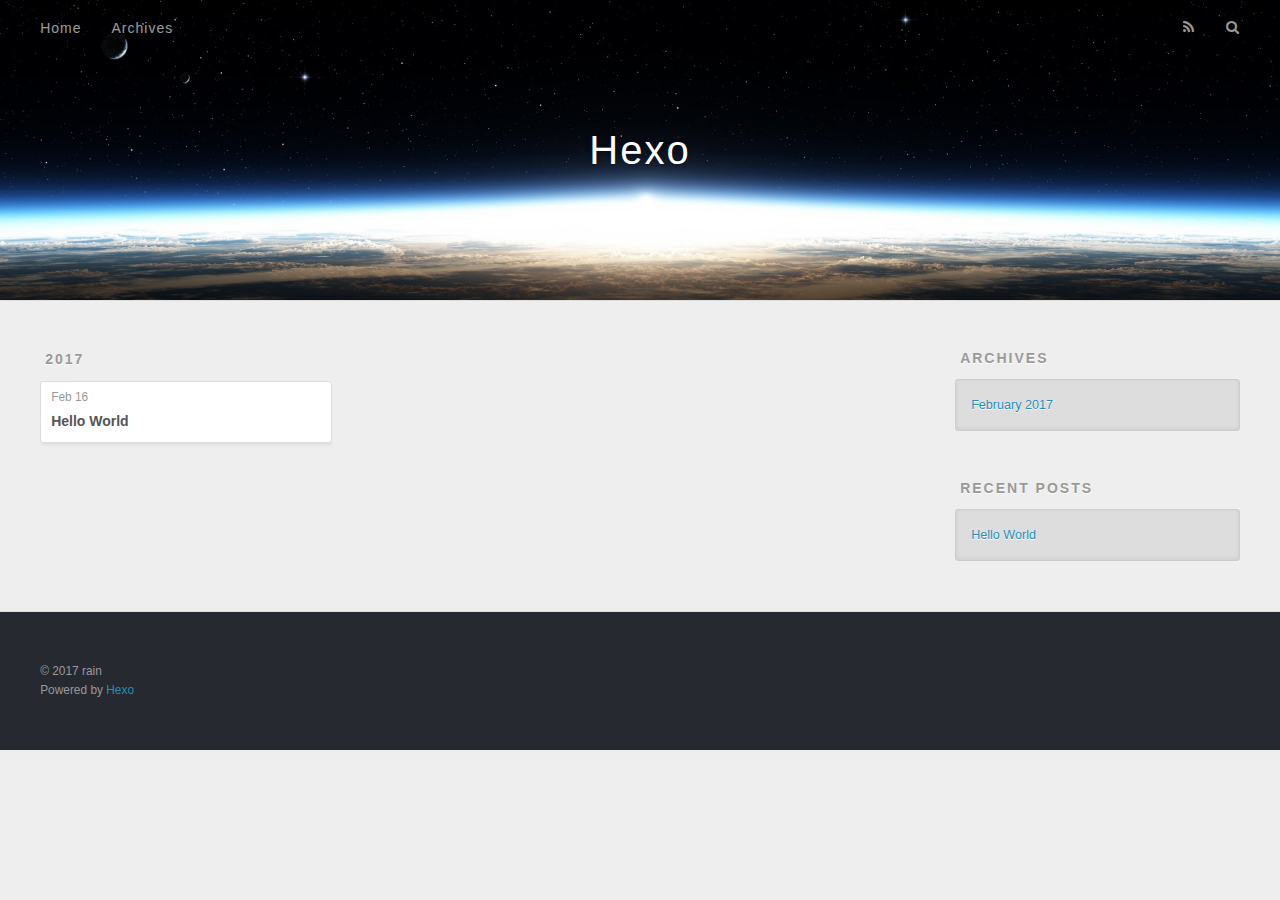
==== archives/index.html @ 83ae33bd "Site updated: 2017-02-17 10:21:48" ====
<!DOCTYPE html>
<html>
<head>
  <meta charset="utf-8">
  
  <title>Archives | Hexo</title>
  <meta name="viewport" content="width=device-width, initial-scale=1, maximum-scale=1">
  <meta property="og:type" content="website">
<meta property="og:title" content="Hexo">
<meta property="og:url" content="http://yoursite.com/archives/index.html">
<meta property="og:site_name" content="Hexo">
<meta name="twitter:card" content="summary">
<meta name="twitter:title" content="Hexo">
  
    <link rel="alternate" href="/atom.xml" title="Hexo" type="application/atom+xml">
  
  
    <link rel="icon" href="/favicon.png">
  
  
    <link href="//fonts.googleapis.com/css?family=Source+Code+Pro" rel="stylesheet" type="text/css">
  
  <link rel="stylesheet" href="/css/style.css">
  

</head>

<body>
  <div id="container">
    <div id="wrap">
      <header id="header">
  <div id="banner"></div>
  <div id="header-outer" class="outer">
    <div id="header-title" class="inner">
      <h1 id="logo-wrap">
        <a href="/" id="logo">Hexo</a>
      </h1>
      
    </div>
    <div id="header-inner" class="inner">
      <nav id="main-nav">
        <a id="main-nav-toggle" class="nav-icon"></a>
        
          <a class="main-nav-link" href="/">Home</a>
        
          <a class="main-nav-link" href="/archives">Archives</a>
        
      </nav>
      <nav id="sub-nav">
        
          <a id="nav-rss-link" class="nav-icon" href="/atom.xml" title="RSS Feed"></a>
        
        <a id="nav-search-btn" class="nav-icon" title="Search"></a>
      </nav>
      <div id="search-form-wrap">
        <form action="//google.com/search" method="get" accept-charset="UTF-8" class="search-form"><input type="search" name="q" results="0" class="search-form-input" placeholder="Search"><button type="submit" class="search-form-submit">&#xF002;</button><input type="hidden" name="sitesearch" value="http://yoursite.com"></form>
      </div>
    </div>
  </div>
</header>
      <div class="outer">
        <section id="main">
  
  
    
    
      
      
      <section class="archives-wrap">
        <div class="archive-year-wrap">
          <a href="/archives/2017" class="archive-year">2017</a>
        </div>
        <div class="archives">
    
    <article class="archive-article archive-type-post">
  <div class="archive-article-inner">
    <header class="archive-article-header">
      <a href="/2017/02/16/hello-world/" class="archive-article-date">
  <time datetime="2017-02-16T04:15:32.570Z" itemprop="datePublished">Feb 16</time>
</a>
      
  
    <h1 itemprop="name">
      <a class="archive-article-title" href="/2017/02/16/hello-world/">Hello World</a>
    </h1>
  

    </header>
  </div>
</article>
  
  
    </div></section>
  

</section>
        
          <aside id="sidebar">
  
    

  
    

  
    
  
    
  <div class="widget-wrap">
    <h3 class="widget-title">Archives</h3>
    <div class="widget">
      <ul class="archive-list"><li class="archive-list-item"><a class="archive-list-link" href="/archives/2017/02/">February 2017</a></li></ul>
    </div>
  </div>


  
    
  <div class="widget-wrap">
    <h3 class="widget-title">Recent Posts</h3>
    <div class="widget">
      <ul>
        
          <li>
            <a href="/2017/02/16/hello-world/">Hello World</a>
          </li>
        
      </ul>
    </div>
  </div>

  
</aside>
        
      </div>
      <footer id="footer">
  
  <div class="outer">
    <div id="footer-info" class="inner">
      &copy; 2017 rain<br>
      Powered by <a href="http://hexo.io/" target="_blank">Hexo</a>
    </div>
  </div>
</footer>
    </div>
    <nav id="mobile-nav">
  
    <a href="/" class="mobile-nav-link">Home</a>
  
    <a href="/archives" class="mobile-nav-link">Archives</a>
  
</nav>
    

<script src="//ajax.googleapis.com/ajax/libs/jquery/2.0.3/jquery.min.js"></script>


  <link rel="stylesheet" href="/fancybox/jquery.fancybox.css">
  <script src="/fancybox/jquery.fancybox.pack.js"></script>


<script src="/js/script.js"></script>

  </div>
</body>
</html>
---- css/style.css ----
body {
  width: 100%;
}
body:before,
body:after {
  content: "";
  display: table;
}
body:after {
  clear: both;
}
html,
body,
div,
span,
applet,
object,
iframe,
h1,
h2,
h3,
h4,
h5,
h6,
p,
blockquote,
pre,
a,
abbr,
acronym,
address,
big,
cite,
code,
del,
dfn,
em,
img,
ins,
kbd,
q,
s,
samp,
small,
strike,
strong,
sub,
sup,
tt,
var,
dl,
dt,
dd,
ol,
ul,
li,
fieldset,
form,
label,
legend,
table,
caption,
tbody,
tfoot,
thead,
tr,
th,
td {
  margin: 0;
  padding: 0;
  border: 0;
  outline: 0;
  font-weight: inherit;
  font-style: inherit;
  font-family: inherit;
  font-size: 100%;
  vertical-align: baseline;
}
body {
  line-height: 1;
  color: #000;
  background: #fff;
}
ol,
ul {
  list-style: none;
}
table {
  border-collapse: separate;
  border-spacing: 0;
  vertical-align: middle;
}
caption,
th,
td {
  text-align: left;
  font-weight: normal;
  vertical-align: middle;
}
a img {
  border: none;
}
input,
button {
  margin: 0;
  padding: 0;
}
input::-moz-focus-inner,
button::-moz-focus-inner {
  border: 0;
  padding: 0;
}
@font-face {
  font-family: FontAwesome;
  font-style: normal;
  font-weight: normal;
  src: url("fonts/fontawesome-webfont.eot?v=#4.0.3");
  src: url("fonts/fontawesome-webfont.eot?#iefix&v=#4.0.3") format("embedded-opentype"), url("fonts/fontawesome-webfont.woff?v=#4.0.3") format("woff"), url("fonts/fontawesome-webfont.ttf?v=#4.0.3") format("truetype"), url("fonts/fontawesome-webfont.svg#fontawesomeregular?v=#4.0.3") format("svg");
}
html,
body,
#container {
  height: 100%;
}
body {
  background: #eee;
  font: 14px "Helvetica Neue", Helvetica, Arial, sans-serif;
  -webkit-text-size-adjust: 100%;
}
.outer {
  max-width: 1220px;
  margin: 0 auto;
  padding: 0 20px;
}
.outer:before,
.outer:after {
  content: "";
  display: table;
}
.outer:after {
  clear: both;
}
.inner {
  display: inline;
  float: left;
  width: 98.33333333333333%;
  margin: 0 0.833333333333333%;
}
.left,
.alignleft {
  float: left;
}
.right,
.alignright {
  float: right;
}
.clear {
  clear: both;
}
#container {
  position: relative;
}
.mobile-nav-on {
  overflow: hidden;
}
#wrap {
  height: 100%;
  width: 100%;
  position: absolute;
  top: 0;
  left: 0;
  -webkit-transition: 0.2s ease-out;
  -moz-transition: 0.2s ease-out;
  -ms-transition: 0.2s ease-out;
  transition: 0.2s ease-out;
  z-index: 1;
  background: #eee;
}
.mobile-nav-on #wrap {
  left: 280px;
}
@media screen and (min-width: 768px) {
  #main {
    display: inline;
    float: left;
    width: 73.33333333333333%;
    margin: 0 0.833333333333333%;
  }
}
.article-date,
.article-category-link,
.archive-year,
.widget-title {
  text-decoration: none;
  text-transform: uppercase;
  letter-spacing: 2px;
  color: #999;
  margin-bottom: 1em;
  margin-left: 5px;
  line-height: 1em;
  text-shadow: 0 1px #fff;
  font-weight: bold;
}
.article-inner,
.archive-article-inner {
  background: #fff;
  -webkit-box-shadow: 1px 2px 3px #ddd;
  box-shadow: 1px 2px 3px #ddd;
  border: 1px solid #ddd;
  border-radius: 3px;
}
.article-entry h1,
.widget h1 {
  font-size: 2em;
}
.article-entry h2,
.widget h2 {
  font-size: 1.5em;
}
.article-entry h3,
.widget h3 {
  font-size: 1.3em;
}
.article-entry h4,
.widget h4 {
  font-size: 1.2em;
}
.article-entry h5,
.widget h5 {
  font-size: 1em;
}
.article-entry h6,
.widget h6 {
  font-size: 1em;
  color: #999;
}
.article-entry hr,
.widget hr {
  border: 1px dashed #ddd;
}
.article-entry strong,
.widget strong {
  font-weight: bold;
}
.article-entry em,
.widget em,
.article-entry cite,
.widget cite {
  font-style: italic;
}
.article-entry sup,
.widget sup,
.article-entry sub,
.widget sub {
  font-size: 0.75em;
  line-height: 0;
  position: relative;
  vertical-align: baseline;
}
.article-entry sup,
.widget sup {
  top: -0.5em;
}
.article-entry sub,
.widget sub {
  bottom: -0.2em;
}
.article-entry small,
.widget small {
  font-size: 0.85em;
}
.article-entry acronym,
.widget acronym,
.article-entry abbr,
.widget abbr {
  border-bottom: 1px dotted;
}
.article-entry ul,
.widget ul,
.article-entry ol,
.widget ol,
.article-entry dl,
.widget dl {
  margin: 0 20px;
  line-height: 1.6em;
}
.article-entry ul ul,
.widget ul ul,
.article-entry ol ul,
.widget ol ul,
.article-entry ul ol,
.widget ul ol,
.article-entry ol ol,
.widget ol ol {
  margin-top: 0;
  margin-bottom: 0;
}
.article-entry ul,
.widget ul {
  list-style: disc;
}
.article-entry ol,
.widget ol {
  list-style: decimal;
}
.article-entry dt,
.widget dt {
  font-weight: bold;
}
#header {
  height: 300px;
  position: relative;
  border-bottom: 1px solid #ddd;
}
#header:before,
#header:after {
  content: "";
  position: absolute;
  left: 0;
  right: 0;
  height: 40px;
}
#header:before {
  top: 0;
  background: -webkit-linear-gradient(rgba(0,0,0,0.2), transparent);
  background: -moz-linear-gradient(rgba(0,0,0,0.2), transparent);
  background: -ms-linear-gradient(rgba(0,0,0,0.2), transparent);
  background: linear-gradient(rgba(0,0,0,0.2), transparent);
}
#header:after {
  bottom: 0;
  background: -webkit-linear-gradient(transparent, rgba(0,0,0,0.2));
  background: -moz-linear-gradient(transparent, rgba(0,0,0,0.2));
  background: -ms-linear-gradient(transparent, rgba(0,0,0,0.2));
  background: linear-gradient(transparent, rgba(0,0,0,0.2));
}
#header-outer {
  height: 100%;
  position: relative;
}
#header-inner {
  position: relative;
  overflow: hidden;
}
#banner {
  position: absolute;
  top: 0;
  left: 0;
  width: 100%;
  height: 100%;
  background: url("images/banner.jpg") center #000;
  -webkit-background-size: cover;
  -moz-background-size: cover;
  background-size: cover;
  z-index: -1;
}
#header-title {
  text-align: center;
  height: 40px;
  position: absolute;
  top: 50%;
  left: 0;
  margin-top: -20px;
}
#logo,
#subtitle {
  text-decoration: none;
  color: #fff;
  font-weight: 300;
  text-shadow: 0 1px 4px rgba(0,0,0,0.3);
}
#logo {
  font-size: 40px;
  line-height: 40px;
  letter-spacing: 2px;
}
#subtitle {
  font-size: 16px;
  line-height: 16px;
  letter-spacing: 1px;
}
#subtitle-wrap {
  margin-top: 16px;
}
#main-nav {
  float: left;
  margin-left: -15px;
}
.nav-icon,
.main-nav-link {
  float: left;
  color: #fff;
  opacity: 0.6;
  text-decoration: none;
  text-shadow: 0 1px rgba(0,0,0,0.2);
  -webkit-transition: opacity 0.2s;
  -moz-transition: opacity 0.2s;
  -ms-transition: opacity 0.2s;
  transition: opacity 0.2s;
  display: block;
  padding: 20px 15px;
}
.nav-icon:hover,
.main-nav-link:hover {
  opacity: 1;
}
.nav-icon {
  font-family: FontAwesome;
  text-align: center;
  font-size: 14px;
  width: 14px;
  height: 14px;
  padding: 20px 15px;
  position: relative;
  cursor: pointer;
}
.main-nav-link {
  font-weight: 300;
  letter-spacing: 1px;
}
@media screen and (max-width: 479px) {
  .main-nav-link {
    display: none;
  }
}
#main-nav-toggle {
  display: none;
}
#main-nav-toggle:before {
  content: "\f0c9";
}
@media screen and (max-width: 479px) {
  #main-nav-toggle {
    display: block;
  }
}
#sub-nav {
  float: right;
  margin-right: -15px;
}
#nav-rss-link:before {
  content: "\f09e";
}
#nav-search-btn:before {
  content: "\f002";
}
#search-form-wrap {
  position: absolute;
  top: 15px;
  width: 150px;
  height: 30px;
  right: -150px;
  opacity: 0;
  -webkit-transition: 0.2s ease-out;
  -moz-transition: 0.2s ease-out;
  -ms-transition: 0.2s ease-out;
  transition: 0.2s ease-out;
}
#search-form-wrap.on {
  opacity: 1;
  right: 0;
}
@media screen and (max-width: 479px) {
  #search-form-wrap {
    width: 100%;
    right: -100%;
  }
}
.search-form {
  position: absolute;
  top: 0;
  left: 0;
  right: 0;
  background: #fff;
  padding: 5px 15px;
  border-radius: 15px;
  -webkit-box-shadow: 0 0 10px rgba(0,0,0,0.3);
  box-shadow: 0 0 10px rgba(0,0,0,0.3);
}
.search-form-input {
  border: none;
  background: none;
  color: #555;
  width: 100%;
  font: 13px "Helvetica Neue", Helvetica, Arial, sans-serif;
  outline: none;
}
.search-form-input::-webkit-search-results-decoration,
.search-form-input::-webkit-search-cancel-button {
  -webkit-appearance: none;
}
.search-form-submit {
  position: absolute;
  top: 50%;
  right: 10px;
  margin-top: -7px;
  font: 13px FontAwesome;
  border: none;
  background: none;
  color: #bbb;
  cursor: pointer;
}
.search-form-submit:hover,
.search-form-submit:focus {
  color: #777;
}
.article {
  margin: 50px 0;
}
.article-inner {
  overflow: hidden;
}
.article-meta:before,
.article-meta:after {
  content: "";
  display: table;
}
.article-meta:after {
  clear: both;
}
.article-date {
  float: left;
}
.article-category {
  float: left;
  line-height: 1em;
  color: #ccc;
  text-shadow: 0 1px #fff;
  margin-left: 8px;
}
.article-category:before {
  content: "\2022";
}
.article-category-link {
  margin: 0 12px 1em;
}
.article-header {
  padding: 20px 20px 0;
}
.article-title {
  text-decoration: none;
  font-size: 2em;
  font-weight: bold;
  color: #555;
  line-height: 1.1em;
  -webkit-transition: color 0.2s;
  -moz-transition: color 0.2s;
  -ms-transition: color 0.2s;
  transition: color 0.2s;
}
a.article-title:hover {
  color: #258fb8;
}
.article-entry {
  color: #555;
  padding: 0 20px;
}
.article-entry:before,
.article-entry:after {
  content: "";
  display: table;
}
.article-entry:after {
  clear: both;
}
.article-entry p,
.article-entry table {
  line-height: 1.6em;
  margin: 1.6em 0;
}
.article-entry h1,
.article-entry h2,
.article-entry h3,
.article-entry h4,
.article-entry h5,
.article-entry h6 {
  font-weight: bold;
}
.article-entry h1,
.article-entry h2,
.article-entry h3,
.article-entry h4,
.article-entry h5,
.article-entry h6 {
  line-height: 1.1em;
  margin: 1.1em 0;
}
.article-entry a {
  color: #258fb8;
  text-decoration: none;
}
.article-entry a:hover {
  text-decoration: underline;
}
.article-entry ul,
.article-entry ol,
.article-entry dl {
  margin-top: 1.6em;
  margin-bottom: 1.6em;
}
.article-entry img,
.article-entry video {
  max-width: 100%;
  height: auto;
  display: block;
  margin: auto;
}
.article-entry iframe {
  border: none;
}
.article-entry table {
  width: 100%;
  border-collapse: collapse;
  border-spacing: 0;
}
.article-entry th {
  font-weight: bold;
  border-bottom: 3px solid #ddd;
  padding-bottom: 0.5em;
}
.article-entry td {
  border-bottom: 1px solid #ddd;
  padding: 10px 0;
}
.article-entry blockquote {
  font-family: Georgia, "Times New Roman", serif;
  font-size: 1.4em;
  margin: 1.6em 20px;
  text-align: center;
}
.article-entry blockquote footer {
  font-size: 14px;
  margin: 1.6em 0;
  font-family: "Helvetica Neue", Helvetica, Arial, sans-serif;
}
.article-entry blockquote footer cite:before {
  content: "—";
  padding: 0 0.5em;
}
.article-entry .pullquote {
  text-align: left;
  width: 45%;
  margin: 0;
}
.article-entry .pullquote.left {
  margin-left: 0.5em;
  margin-right: 1em;
}
.article-entry .pullquote.right {
  margin-right: 0.5em;
  margin-left: 1em;
}
.article-entry .caption {
  color: #999;
  display: block;
  font-size: 0.9em;
  margin-top: 0.5em;
  position: relative;
  text-align: center;
}
.article-entry .video-container {
  position: relative;
  padding-top: 56.25%;
  height: 0;
  overflow: hidden;
}
.article-entry .video-container iframe,
.article-entry .video-container object,
.article-entry .video-container embed {
  position: absolute;
  top: 0;
  left: 0;
  width: 100%;
  height: 100%;
  margin-top: 0;
}
.article-more-link a {
  display: inline-block;
  line-height: 1em;
  padding: 6px 15px;
  border-radius: 15px;
  background: #eee;
  color: #999;
  text-shadow: 0 1px #fff;
  text-decoration: none;
}
.article-more-link a:hover {
  background: #258fb8;
  color: #fff;
  text-decoration: none;
  text-shadow: 0 1px #1e7293;
}
.article-footer {
  font-size: 0.85em;
  line-height: 1.6em;
  border-top: 1px solid #ddd;
  padding-top: 1.6em;
  margin: 0 20px 20px;
}
.article-footer:before,
.article-footer:after {
  content: "";
  display: table;
}
.article-footer:after {
  clear: both;
}
.article-footer a {
  color: #999;
  text-decoration: none;
}
.article-footer a:hover {
  color: #555;
}
.article-tag-list-item {
  float: left;
  margin-right: 10px;
}
.article-tag-list-link:before {
  content: "#";
}
.article-comment-link {
  float: right;
}
.article-comment-link:before {
  content: "\f075";
  font-family: FontAwesome;
  padding-right: 8px;
}
.article-share-link {
  cursor: pointer;
  float: right;
  margin-left: 20px;
}
.article-share-link:before {
  content: "\f064";
  font-family: FontAwesome;
  padding-right: 6px;
}
#article-nav {
  position: relative;
}
#article-nav:before,
#article-nav:after {
  content: "";
  display: table;
}
#article-nav:after {
  clear: both;
}
@media screen and (min-width: 768px) {
  #article-nav {
    margin: 50px 0;
  }
  #article-nav:before {
    width: 8px;
    height: 8px;
    position: absolute;
    top: 50%;
    left: 50%;
    margin-top: -4px;
    margin-left: -4px;
    content: "";
    border-radius: 50%;
    background: #ddd;
    -webkit-box-shadow: 0 1px 2px #fff;
    box-shadow: 0 1px 2px #fff;
  }
}
.article-nav-link-wrap {
  text-decoration: none;
  text-shadow: 0 1px #fff;
  color: #999;
  -webkit-box-sizing: border-box;
  -moz-box-sizing: border-box;
  box-sizing: border-box;
  margin-top: 50px;
  text-align: center;
  display: block;
}
.article-nav-link-wrap:hover {
  color: #555;
}
@media screen and (min-width: 768px) {
  .article-nav-link-wrap {
    width: 50%;
    margin-top: 0;
  }
}
@media screen and (min-width: 768px) {
  #article-nav-newer {
    float: left;
    text-align: right;
    padding-right: 20px;
  }
}
@media screen and (min-width: 768px) {
  #article-nav-older {
    float: right;
    text-align: left;
    padding-left: 20px;
  }
}
.article-nav-caption {
  text-transform: uppercase;
  letter-spacing: 2px;
  color: #ddd;
  line-height: 1em;
  font-weight: bold;
}
#article-nav-newer .article-nav-caption {
  margin-right: -2px;
}
.article-nav-title {
  font-size: 0.85em;
  line-height: 1.6em;
  margin-top: 0.5em;
}
.article-share-box {
  position: absolute;
  display: none;
  background: #fff;
  -webkit-box-shadow: 1px 2px 10px rgba(0,0,0,0.2);
  box-shadow: 1px 2px 10px rgba(0,0,0,0.2);
  border-radius: 3px;
  margin-left: -145px;
  overflow: hidden;
  z-index: 1;
}
.article-share-box.on {
  display: block;
}
.article-share-input {
  width: 100%;
  background: none;
  -webkit-box-sizing: border-box;
  -moz-box-sizing: border-box;
  box-sizing: border-box;
  font: 14px "Helvetica Neue", Helvetica, Arial, sans-serif;
  padding: 0 15px;
  color: #555;
  outline: none;
  border: 1px solid #ddd;
  border-radius: 3px 3px 0 0;
  height: 36px;
  line-height: 36px;
}
.article-share-links {
  background: #eee;
}
.article-share-links:before,
.article-share-links:after {
  content: "";
  display: table;
}
.article-share-links:after {
  clear: both;
}
.article-share-twitter,
.article-share-facebook,
.article-share-pinterest,
.article-share-google {
  width: 50px;
  height: 36px;
  display: block;
  float: left;
  position: relative;
  color: #999;
  text-shadow: 0 1px #fff;
}
.article-share-twitter:before,
.article-share-facebook:before,
.article-share-pinterest:before,
.article-share-google:before {
  font-size: 20px;
  font-family: FontAwesome;
  width: 20px;
  height: 20px;
  position: absolute;
  top: 50%;
  left: 50%;
  margin-top: -10px;
  margin-left: -10px;
  text-align: center;
}
.article-share-twitter:hover,
.article-share-facebook:hover,
.article-share-pinterest:hover,
.article-share-google:hover {
  color: #fff;
}
.article-share-twitter:before {
  content: "\f099";
}
.article-share-twitter:hover {
  background: #00aced;
  text-shadow: 0 1px #008abe;
}
.article-share-facebook:before {
  content: "\f09a";
}
.article-share-facebook:hover {
  background: #3b5998;
  text-shadow: 0 1px #2f477a;
}
.article-share-pinterest:before {
  content: "\f0d2";
}
.article-share-pinterest:hover {
  background: #cb2027;
  text-shadow: 0 1px #a21a1f;
}
.article-share-google:before {
  content: "\f0d5";
}
.article-share-google:hover {
  background: #dd4b39;
  text-shadow: 0 1px #be3221;
}
.article-gallery {
  background: #000;
  position: relative;
}
.article-gallery-photos {
  position: relative;
  overflow: hidden;
}
.article-gallery-img {
  display: none;
  max-width: 100%;
}
.article-gallery-img:first-child {
  display: block;
}
.article-gallery-img.loaded {
  position: absolute;
  display: block;
}
.article-gallery-img img {
  display: block;
  max-width: 100%;
  margin: 0 auto;
}
#comments {
  background: #fff;
  -webkit-box-shadow: 1px 2px 3px #ddd;
  box-shadow: 1px 2px 3px #ddd;
  padding: 20px;
  border: 1px solid #ddd;
  border-radius: 3px;
  margin: 50px 0;
}
#comments a {
  color: #258fb8;
}
.archives-wrap {
  margin: 50px 0;
}
.archives:before,
.archives:after {
  content: "";
  display: table;
}
.archives:after {
  clear: both;
}
.archive-year-wrap {
  margin-bottom: 1em;
}
.archives {
  -webkit-column-gap: 10px;
  -moz-column-gap: 10px;
  column-gap: 10px;
}
@media screen and (min-width: 480px) and (max-width: 767px) {
  .archives {
    -webkit-column-count: 2;
    -moz-column-count: 2;
    column-count: 2;
  }
}
@media screen and (min-width: 768px) {
  .archives {
    -webkit-column-count: 3;
    -moz-column-count: 3;
    column-count: 3;
  }
}
.archive-article {
  -webkit-column-break-inside: avoid;
  page-break-inside: avoid;
  overflow: hidden;
  break-inside: avoid-column;
}
.archive-article-inner {
  padding: 10px;
  margin-bottom: 15px;
}
.archive-article-title {
  text-decoration: none;
  font-weight: bold;
  color: #555;
  -webkit-transition: color 0.2s;
  -moz-transition: color 0.2s;
  -ms-transition: color 0.2s;
  transition: color 0.2s;
  line-height: 1.6em;
}
.archive-article-title:hover {
  color: #258fb8;
}
.archive-article-footer {
  margin-top: 1em;
}
.archive-article-date {
  color: #999;
  text-decoration: none;
  font-size: 0.85em;
  line-height: 1em;
  margin-bottom: 0.5em;
  display: block;
}
#page-nav {
  margin: 50px auto;
  background: #fff;
  -webkit-box-shadow: 1px 2px 3px #ddd;
  box-shadow: 1px 2px 3px #ddd;
  border: 1px solid #ddd;
  border-radius: 3px;
  text-align: center;
  color: #999;
  overflow: hidden;
}
#page-nav:before,
#page-nav:after {
  content: "";
  display: table;
}
#page-nav:after {
  clear: both;
}
#page-nav a,
#page-nav span {
  padding: 10px 20px;
  line-height: 1;
  height: 2ex;
}
#page-nav a {
  color: #999;
  text-decoration: none;
}
#page-nav a:hover {
  background: #999;
  color: #fff;
}
#page-nav .prev {
  float: left;
}
#page-nav .next {
  float: right;
}
#page-nav .page-number {
  display: inline-block;
}
@media screen and (max-width: 479px) {
  #page-nav .page-number {
    display: none;
  }
}
#page-nav .current {
  color: #555;
  font-weight: bold;
}
#page-nav .space {
  color: #ddd;
}
#footer {
  background: #262a30;
  padding: 50px 0;
  border-top: 1px solid #ddd;
  color: #999;
}
#footer a {
  color: #258fb8;
  text-decoration: none;
}
#footer a:hover {
  text-decoration: underline;
}
#footer-info {
  line-height: 1.6em;
  font-size: 0.85em;
}
.article-entry pre,
.article-entry .highlight {
  background: #2d2d2d;
  margin: 0 -20px;
  padding: 15px 20px;
  border-style: solid;
  border-color: #ddd;
  border-width: 1px 0;
  overflow: auto;
  color: #ccc;
  line-height: 22.400000000000002px;
}
.article-entry .highlight .gutter pre,
.article-entry .gist .gist-file .gist-data .line-numbers {
  color: #666;
  font-size: 0.85em;
}
.article-entry pre,
.article-entry code {
  font-family: "Source Code Pro", Consolas, Monaco, Menlo, Consolas, monospace;
}
.article-entry code {
  background: #eee;
  text-shadow: 0 1px #fff;
  padding: 0 0.3em;
}
.article-entry pre code {
  background: none;
  text-shadow: none;
  padding: 0;
}
.article-entry .highlight pre {
  border: none;
  margin: 0;
  padding: 0;
}
.article-entry .highlight table {
  margin: 0;
  width: auto;
}
.article-entry .highlight td {
  border: none;
  padding: 0;
}
.article-entry .highlight figcaption {
  font-size: 0.85em;
  color: #999;
  line-height: 1em;
  margin-bottom: 1em;
}
.article-entry .highlight figcaption:before,
.article-entry .highlight figcaption:after {
  content: "";
  display: table;
}
.article-entry .highlight figcaption:after {
  clear: both;
}
.article-entry .highlight figcaption a {
  float: right;
}
.article-entry .highlight .gutter pre {
  text-align: right;
  padding-right: 20px;
}
.article-entry .highlight .line {
  height: 22.400000000000002px;
}
.article-entry .highlight .line.marked {
  background: #515151;
}
.article-entry .gist {
  margin: 0 -20px;
  border-style: solid;
  border-color: #ddd;
  border-width: 1px 0;
  background: #2d2d2d;
  padding: 15px 20px 15px 0;
}
.article-entry .gist .gist-file {
  border: none;
  font-family: "Source Code Pro", Consolas, Monaco, Menlo, Consolas, monospace;
  margin: 0;
}
.article-entry .gist .gist-file .gist-data {
  background: none;
  border: none;
}
.article-entry .gist .gist-file .gist-data .line-numbers {
  background: none;
  border: none;
  padding: 0 20px 0 0;
}
.article-entry .gist .gist-file .gist-data .line-data {
  padding: 0 !important;
}
.article-entry .gist .gist-file .highlight {
  margin: 0;
  padding: 0;
  border: none;
}
.article-entry .gist .gist-file .gist-meta {
  background: #2d2d2d;
  color: #999;
  font: 0.85em "Helvetica Neue", Helvetica, Arial, sans-serif;
  text-shadow: 0 0;
  padding: 0;
  margin-top: 1em;
  margin-left: 20px;
}
.article-entry .gist .gist-file .gist-meta a {
  color: #258fb8;
  font-weight: normal;
}
.article-entry .gist .gist-file .gist-meta a:hover {
  text-decoration: underline;
}
pre .comment,
pre .title {
  color: #999;
}
pre .variable,
pre .attribute,
pre .tag,
pre .regexp,
pre .ruby .constant,
pre .xml .tag .title,
pre .xml .pi,
pre .xml .doctype,
pre .html .doctype,
pre .css .id,
pre .css .class,
pre .css .pseudo {
  color: #f2777a;
}
pre .number,
pre .preprocessor,
pre .built_in,
pre .literal,
pre .params,
pre .constant {
  color: #f99157;
}
pre .class,
pre .ruby .class .title,
pre .css .rules .attribute {
  color: #9c9;
}
pre .string,
pre .value,
pre .inheritance,
pre .header,
pre .ruby .symbol,
pre .xml .cdata {
  color: #9c9;
}
pre .css .hexcolor {
  color: #6cc;
}
pre .function,
pre .python .decorator,
pre .python .title,
pre .ruby .function .title,
pre .ruby .title .keyword,
pre .perl .sub,
pre .javascript .title,
pre .coffeescript .title {
  color: #69c;
}
pre .keyword,
pre .javascript .function {
  color: #c9c;
}
@media screen and (max-width: 479px) {
  #mobile-nav {
    position: absolute;
    top: 0;
    left: 0;
    width: 280px;
    height: 100%;
    background: #191919;
    border-right: 1px solid #fff;
  }
}
@media screen and (max-width: 479px) {
  .mobile-nav-link {
    display: block;
    color: #999;
    text-decoration: none;
    padding: 15px 20px;
    font-weight: bold;
  }
  .mobile-nav-link:hover {
    color: #fff;
  }
}
@media screen and (min-width: 768px) {
  #sidebar {
    display: inline;
    float: left;
    width: 23.333333333333332%;
    margin: 0 0.833333333333333%;
  }
}
.widget-wrap {
  margin: 50px 0;
}
.widget {
  color: #777;
  text-shadow: 0 1px #fff;
  background: #ddd;
  -webkit-box-shadow: 0 -1px 4px #ccc inset;
  box-shadow: 0 -1px 4px #ccc inset;
  border: 1px solid #ccc;
  padding: 15px;
  border-radius: 3px;
}
.widget a {
  color: #258fb8;
  text-decoration: none;
}
.widget a:hover {
  text-decoration: underline;
}
.widget ul ul,
.widget ol ul,
.widget dl ul,
.widget ul ol,
.widget ol ol,
.widget dl ol,
.widget ul dl,
.widget ol dl,
.widget dl dl {
  margin-left: 15px;
  list-style: disc;
}
.widget {
  line-height: 1.6em;
  word-wrap: break-word;
  font-size: 0.9em;
}
.widget ul,
.widget ol {
  list-style: none;
  margin: 0;
}
.widget ul ul,
.widget ol ul,
.widget ul ol,
.widget ol ol {
  margin: 0 20px;
}
.widget ul ul,
.widget ol ul {
  list-style: disc;
}
.widget ul ol,
.widget ol ol {
  list-style: decimal;
}
.category-list-count,
.tag-list-count,
.archive-list-count {
  padding-left: 5px;
  color: #999;
  font-size: 0.85em;
}
.category-list-count:before,
.tag-list-count:before,
.archive-list-count:before {
  content: "(";
}
.category-list-count:after,
.tag-list-count:after,
.archive-list-count:after {
  content: ")";
}
.tagcloud a {
  margin-right: 5px;
  display: inline-block;
}
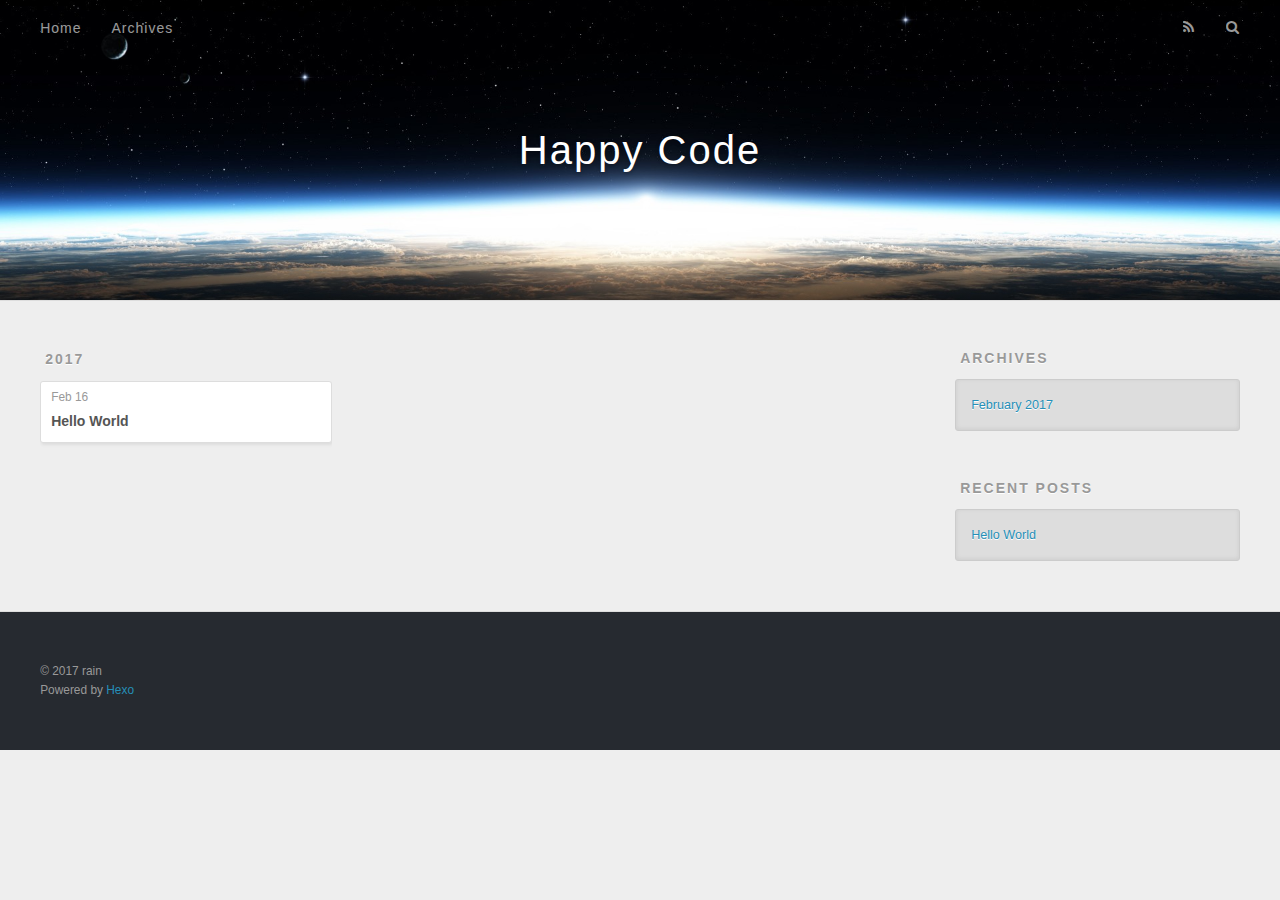
==== commit 372a6264: "Site updated: 2017-02-17 10:25:10" ====
--- a/archives/index.html
+++ b/archives/index.html
@@ -3,16 +3,16 @@
 <head>
   <meta charset="utf-8">
   
-  <title>Archives | Hexo</title>
+  <title>Archives | Happy Code</title>
   <meta name="viewport" content="width=device-width, initial-scale=1, maximum-scale=1">
   <meta property="og:type" content="website">
-<meta property="og:title" content="Hexo">
+<meta property="og:title" content="Happy Code">
 <meta property="og:url" content="http://yoursite.com/archives/index.html">
-<meta property="og:site_name" content="Hexo">
+<meta property="og:site_name" content="Happy Code">
 <meta name="twitter:card" content="summary">
-<meta name="twitter:title" content="Hexo">
+<meta name="twitter:title" content="Happy Code">
   
-    <link rel="alternate" href="/atom.xml" title="Hexo" type="application/atom+xml">
+    <link rel="alternate" href="/atom.xml" title="Happy Code" type="application/atom+xml">
   
   
     <link rel="icon" href="/favicon.png">
@@ -33,7 +33,7 @@
   <div id="header-outer" class="outer">
     <div id="header-title" class="inner">
       <h1 id="logo-wrap">
-        <a href="/" id="logo">Hexo</a>
+        <a href="/" id="logo">Happy Code</a>
       </h1>
       
     </div>
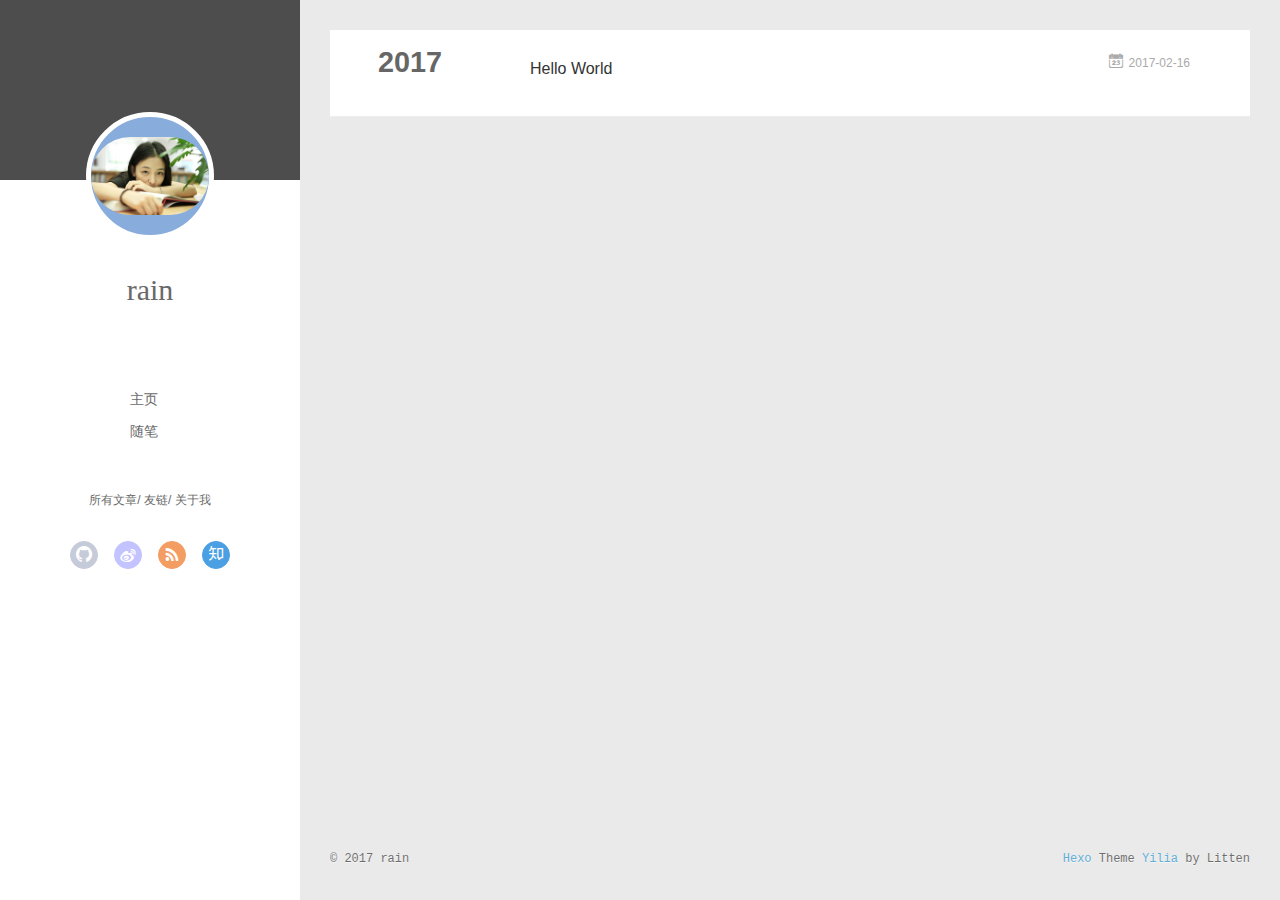
==== commit 41f637e1: "Site updated: 2017-02-17 14:02:52" ====
--- a/archives/index.html
+++ b/archives/index.html
@@ -3,6 +3,9 @@
 <head>
   <meta charset="utf-8">
   
+  <meta name="renderer" content="webkit">
+  <meta http-equiv="X-UA-Compatible" content="IE=edge" >
+  <link rel="dns-prefetch" href="http://yoursite.com">
   <title>Archives | Happy Code</title>
   <meta name="viewport" content="width=device-width, initial-scale=1, maximum-scale=1">
   <meta property="og:type" content="website">
@@ -12,54 +15,141 @@
 <meta name="twitter:card" content="summary">
 <meta name="twitter:title" content="Happy Code">
   
-    <link rel="alternate" href="/atom.xml" title="Happy Code" type="application/atom+xml">
+    <link rel="alternative" href="/atom.xml" title="Happy Code" type="application/atom+xml">
   
   
     <link rel="icon" href="/favicon.png">
   
-  
-    <link href="//fonts.googleapis.com/css?family=Source+Code+Pro" rel="stylesheet" type="text/css">
-  
-  <link rel="stylesheet" href="/css/style.css">
+  <link rel="stylesheet" type="text/css" href="/./main.2d7529.css">
+  <style type="text/css">
+  
+    #container.show {
+      background: linear-gradient(200deg,#a0cfe4,#e8c37e);
+    }
+  </style>
+  
+
   
 
 </head>
 
 <body>
-  <div id="container">
-    <div id="wrap">
-      <header id="header">
-  <div id="banner"></div>
-  <div id="header-outer" class="outer">
-    <div id="header-title" class="inner">
-      <h1 id="logo-wrap">
-        <a href="/" id="logo">Happy Code</a>
-      </h1>
-      
+  <div id="container" q-class="show:isCtnShow">
+    <canvas id="anm-canvas" class="anm-canvas"></canvas>
+    <div class="left-col" q-class="show:isShow">
+      
+<div class="overlay" style="background: #4d4d4d"></div>
+<div class="intrude-less">
+	<header id="header" class="inner">
+		<a href="/" class="profilepic">
+			<img src="/img/ava.jpg" class="js-avatar">
+		</a>
+		<hgroup>
+		  <h1 class="header-author"><a href="/">rain</a></h1>
+		</hgroup>
+		
+
+		<nav class="header-menu">
+			<ul>
+			
+				<li><a href="/">主页</a></li>
+	        
+				<li><a href="/tags/随笔/">随笔</a></li>
+	        
+			</ul>
+		</nav>
+		<nav class="header-smart-menu">
+    		
+    			
+    			<a q-on="click: openSlider(e, 'innerArchive')" href="javascript:void(0)">所有文章</a>
+    			
+            
+    			
+    			<a q-on="click: openSlider(e, 'friends')" href="javascript:void(0)">友链</a>
+    			
+            
+    			
+    			<a q-on="click: openSlider(e, 'aboutme')" href="javascript:void(0)">关于我</a>
+    			
+            
+		</nav>
+		<nav class="header-nav">
+			<div class="social">
+				
+					<a class="github" target="_blank" href="#" title="github"><i class="icon-github"></i></a>
+		        
+					<a class="weibo" target="_blank" href="#" title="weibo"><i class="icon-weibo"></i></a>
+		        
+					<a class="rss" target="_blank" href="#" title="rss"><i class="icon-rss"></i></a>
+		        
+					<a class="zhihu" target="_blank" href="#" title="zhihu"><i class="icon-zhihu"></i></a>
+		        
+			</div>
+		</nav>
+	</header>		
+</div>
+
     </div>
-    <div id="header-inner" class="inner">
-      <nav id="main-nav">
-        <a id="main-nav-toggle" class="nav-icon"></a>
-        
-          <a class="main-nav-link" href="/">Home</a>
-        
-          <a class="main-nav-link" href="/archives">Archives</a>
-        
-      </nav>
-      <nav id="sub-nav">
-        
-          <a id="nav-rss-link" class="nav-icon" href="/atom.xml" title="RSS Feed"></a>
-        
-        <a id="nav-search-btn" class="nav-icon" title="Search"></a>
-      </nav>
-      <div id="search-form-wrap">
-        <form action="//google.com/search" method="get" accept-charset="UTF-8" class="search-form"><input type="search" name="q" results="0" class="search-form-input" placeholder="Search"><button type="submit" class="search-form-submit">&#xF002;</button><input type="hidden" name="sitesearch" value="http://yoursite.com"></form>
-      </div>
-    </div>
-  </div>
-</header>
-      <div class="outer">
-        <section id="main">
+    <div class="mid-col" q-class="show:isShow,hide:isShow|isFalse">
+      
+<nav id="mobile-nav">
+  	<div class="overlay js-overlay" style="background: #4d4d4d"></div>
+	<div class="btnctn js-mobile-btnctn">
+  		<div class="slider-trigger list" q-on="click: openSlider(e)"><i class="icon icon-sort"></i></div>
+	</div>
+	<div class="intrude-less">
+		<header id="header" class="inner">
+			<div class="profilepic">
+				<img src="/img/ava.jpg" class="js-avatar">
+			</div>
+			<hgroup>
+			  <h1 class="header-author js-header-author">rain</h1>
+			</hgroup>
+			
+			
+			
+				
+			
+				
+			
+			
+			
+			<nav class="header-nav">
+				<div class="social">
+					
+						<a class="github" target="_blank" href="#" title="github"><i class="icon-github"></i></a>
+			        
+						<a class="weibo" target="_blank" href="#" title="weibo"><i class="icon-weibo"></i></a>
+			        
+						<a class="rss" target="_blank" href="#" title="rss"><i class="icon-rss"></i></a>
+			        
+						<a class="zhihu" target="_blank" href="#" title="zhihu"><i class="icon-zhihu"></i></a>
+			        
+				</div>
+			</nav>
+
+			<nav class="header-menu js-header-menu">
+				<ul style="width: 50%">
+				
+				
+					<li style="width: 50%"><a href="/">主页</a></li>
+		        
+					<li style="width: 50%"><a href="/tags/随笔/">随笔</a></li>
+		        
+				</ul>
+			</nav>
+		</header>				
+	</div>
+	<div class="mobile-mask" style="display:none" q-show="isShow"></div>
+</nav>
+
+      <div id="wrapper" class="body-wrap">
+        <div class="menu-l">
+          <div class="canvas-wrap">
+            <canvas data-colors="#eaeaea" data-sectionHeight="100" data-contentId="js-content" id="myCanvas1" class="anm-canvas"></canvas>
+          </div>
+          <div id="js-content" class="content-ll">
+            
   
   
     
@@ -75,16 +165,24 @@
     <article class="archive-article archive-type-post">
   <div class="archive-article-inner">
     <header class="archive-article-header">
-      <a href="/2017/02/16/hello-world/" class="archive-article-date">
-  <time datetime="2017-02-16T04:15:32.570Z" itemprop="datePublished">Feb 16</time>
+      	<div class="article-meta">
+	      	<a href="/2017/02/16/hello-world/" class="archive-article-date">
+  	<time datetime="2017-02-16T04:15:32.570Z" itemprop="datePublished"><i class="icon-calendar icon"></i>2017-02-16</time>
 </a>
-      
+        </div>
+    	 
   
     <h1 itemprop="name">
       <a class="archive-article-title" href="/2017/02/16/hello-world/">Hello World</a>
     </h1>
   
 
+        <div class="article-info info-on-right">
+          
+          
+
+        </div>
+        <div class="clearfix"></div>
     </header>
   </div>
 </article>
@@ -93,74 +191,219 @@
     </div></section>
   
 
-</section>
-        
-          <aside id="sidebar">
-  
-    
-
-  
-    
-
-  
-    
-  
-    
-  <div class="widget-wrap">
-    <h3 class="widget-title">Archives</h3>
-    <div class="widget">
-      <ul class="archive-list"><li class="archive-list-item"><a class="archive-list-link" href="/archives/2017/02/">February 2017</a></li></ul>
-    </div>
-  </div>
-
-
-  
-    
-  <div class="widget-wrap">
-    <h3 class="widget-title">Recent Posts</h3>
-    <div class="widget">
-      <ul>
-        
-          <li>
-            <a href="/2017/02/16/hello-world/">Hello World</a>
-          </li>
-        
-      </ul>
-    </div>
-  </div>
-
-  
-</aside>
-        
+    
+
+
+          </div>
+        </div>
       </div>
       <footer id="footer">
-  
   <div class="outer">
-    <div id="footer-info" class="inner">
-      &copy; 2017 rain<br>
-      Powered by <a href="http://hexo.io/" target="_blank">Hexo</a>
+    <div id="footer-info">
+    	<div class="footer-left">
+    		&copy; 2017 rain
+    	</div>
+      	<div class="footer-right">
+      		<a href="http://hexo.io/" target="_blank">Hexo</a>  Theme <a href="https://github.com/litten/hexo-theme-yilia" target="_blank">Yilia</a> by Litten
+      	</div>
     </div>
   </div>
 </footer>
     </div>
-    <nav id="mobile-nav">
-  
-    <a href="/" class="mobile-nav-link">Home</a>
-  
-    <a href="/archives" class="mobile-nav-link">Archives</a>
-  
-</nav>
-    
-
-<script src="//ajax.googleapis.com/ajax/libs/jquery/2.0.3/jquery.min.js"></script>
-
-
-  <link rel="stylesheet" href="/fancybox/jquery.fancybox.css">
-  <script src="/fancybox/jquery.fancybox.pack.js"></script>
-
-
-<script src="/js/script.js"></script>
-
+    <script>
+	var yiliaConfig = {
+		mathjax: false,
+		isHome: false,
+		isPost: false,
+		isArchive: true,
+		isTag: false,
+		isCategory: false,
+		open_in_new: false,
+		root: "/",
+		innerArchive: true,
+		showTags: false
+	}
+</script>
+
+<script>!function(t){function n(r){if(e[r])return e[r].exports;var o=e[r]={exports:{},id:r,loaded:!1};return t[r].call(o.exports,o,o.exports,n),o.loaded=!0,o.exports}var e={};return n.m=t,n.c=e,n.p="./",n(0)}([function(t,n,e){"use strict";function r(t){return t&&t.__esModule?t:{default:t}}function o(t,n){var e=/\/|index.html/g;return t.replace(e,"")===n.replace(e,"")}function i(){for(var t=document.querySelectorAll(".js-header-menu li a"),n=window.location.pathname,e=0,r=t.length;e<r;e++){var i=t[e];o(n,i.getAttribute("href"))&&(0,d.default)(i,"active")}}function u(t){for(var n=t.offsetLeft,e=t.offsetParent;null!==e;)n+=e.offsetLeft,e=e.offsetParent;return n}function f(t){for(var n=t.offsetTop,e=t.offsetParent;null!==e;)n+=e.offsetTop,e=e.offsetParent;return n}function c(t,n,e,r,o){var i=u(t),c=f(t)-n;if(c-e<=o){var a=t.$newDom;a||(a=t.cloneNode(!0),(0,h.default)(t,a),t.$newDom=a,a.style.position="fixed",a.style.top=(e||c)+"px",a.style.left=i+"px",a.style.zIndex=r||2,a.style.width="100%",a.style.color="#fff"),a.style.visibility="visible",t.style.visibility="hidden"}else{t.style.visibility="visible";var s=t.$newDom;s&&(s.style.visibility="hidden")}}function a(){var t=document.querySelector(".js-overlay"),n=document.querySelector(".js-header-menu");c(t,document.body.scrollTop,-63,2,0),c(n,document.body.scrollTop,1,3,0)}function s(){document.querySelector("#container").addEventListener("scroll",function(t){a()}),window.addEventListener("scroll",function(t){a()}),a()}function l(){x.default.versions.mobile&&window.screen.width<800&&(i(),s())}var p=e(71),d=r(p),v=e(72),y=(r(v),e(84)),h=r(y),b=e(69),x=r(b),m=e(75),g=r(m),w=e(70);l(),(0,w.addLoadEvent)(function(){g.default.init()}),t.exports={}},function(t,n){var e=t.exports="undefined"!=typeof window&&window.Math==Math?window:"undefined"!=typeof self&&self.Math==Math?self:Function("return this")();"number"==typeof __g&&(__g=e)},function(t,n){var e={}.hasOwnProperty;t.exports=function(t,n){return e.call(t,n)}},function(t,n,e){var r=e(49),o=e(15);t.exports=function(t){return r(o(t))}},function(t,n,e){t.exports=!e(8)(function(){return 7!=Object.defineProperty({},"a",{get:function(){return 7}}).a})},function(t,n,e){var r=e(6),o=e(12);t.exports=e(4)?function(t,n,e){return r.f(t,n,o(1,e))}:function(t,n,e){return t[n]=e,t}},function(t,n,e){var r=e(10),o=e(30),i=e(24),u=Object.defineProperty;n.f=e(4)?Object.defineProperty:function(t,n,e){if(r(t),n=i(n,!0),r(e),o)try{return u(t,n,e)}catch(t){}if("get"in e||"set"in e)throw TypeError("Accessors not supported!");return"value"in e&&(t[n]=e.value),t}},function(t,n,e){var r=e(22)("wks"),o=e(13),i=e(1).Symbol,u="function"==typeof i,f=t.exports=function(t){return r[t]||(r[t]=u&&i[t]||(u?i:o)("Symbol."+t))};f.store=r},function(t,n){t.exports=function(t){try{return!!t()}catch(t){return!0}}},function(t,n,e){var r=e(35),o=e(16);t.exports=Object.keys||function(t){return r(t,o)}},function(t,n,e){var r=e(11);t.exports=function(t){if(!r(t))throw TypeError(t+" is not an object!");return t}},function(t,n){t.exports=function(t){return"object"==typeof t?null!==t:"function"==typeof t}},function(t,n){t.exports=function(t,n){return{enumerable:!(1&t),configurable:!(2&t),writable:!(4&t),value:n}}},function(t,n){var e=0,r=Math.random();t.exports=function(t){return"Symbol(".concat(void 0===t?"":t,")_",(++e+r).toString(36))}},function(t,n){var e=t.exports={version:"2.4.0"};"number"==typeof __e&&(__e=e)},function(t,n){t.exports=function(t){if(void 0==t)throw TypeError("Can't call method on  "+t);return t}},function(t,n){t.exports="constructor,hasOwnProperty,isPrototypeOf,propertyIsEnumerable,toLocaleString,toString,valueOf".split(",")},function(t,n){t.exports={}},function(t,n){t.exports=!0},function(t,n){n.f={}.propertyIsEnumerable},function(t,n,e){var r=e(6).f,o=e(2),i=e(7)("toStringTag");t.exports=function(t,n,e){t&&!o(t=e?t:t.prototype,i)&&r(t,i,{configurable:!0,value:n})}},function(t,n,e){var r=e(22)("keys"),o=e(13);t.exports=function(t){return r[t]||(r[t]=o(t))}},function(t,n,e){var r=e(1),o="__core-js_shared__",i=r[o]||(r[o]={});t.exports=function(t){return i[t]||(i[t]={})}},function(t,n){var e=Math.ceil,r=Math.floor;t.exports=function(t){return isNaN(t=+t)?0:(t>0?r:e)(t)}},function(t,n,e){var r=e(11);t.exports=function(t,n){if(!r(t))return t;var e,o;if(n&&"function"==typeof(e=t.toString)&&!r(o=e.call(t)))return o;if("function"==typeof(e=t.valueOf)&&!r(o=e.call(t)))return o;if(!n&&"function"==typeof(e=t.toString)&&!r(o=e.call(t)))return o;throw TypeError("Can't convert object to primitive value")}},function(t,n,e){var r=e(1),o=e(14),i=e(18),u=e(26),f=e(6).f;t.exports=function(t){var n=o.Symbol||(o.Symbol=i?{}:r.Symbol||{});"_"==t.charAt(0)||t in n||f(n,t,{value:u.f(t)})}},function(t,n,e){n.f=e(7)},function(t,n,e){var r=e(1),o=e(14),i=e(46),u=e(5),f="prototype",c=function(t,n,e){var a,s,l,p=t&c.F,d=t&c.G,v=t&c.S,y=t&c.P,h=t&c.B,b=t&c.W,x=d?o:o[n]||(o[n]={}),m=x[f],g=d?r:v?r[n]:(r[n]||{})[f];d&&(e=n);for(a in e)s=!p&&g&&void 0!==g[a],s&&a in x||(l=s?g[a]:e[a],x[a]=d&&"function"!=typeof g[a]?e[a]:h&&s?i(l,r):b&&g[a]==l?function(t){var n=function(n,e,r){if(this instanceof t){switch(arguments.length){case 0:return new t;case 1:return new t(n);case 2:return new t(n,e)}return new t(n,e,r)}return t.apply(this,arguments)};return n[f]=t[f],n}(l):y&&"function"==typeof l?i(Function.call,l):l,y&&((x.virtual||(x.virtual={}))[a]=l,t&c.R&&m&&!m[a]&&u(m,a,l)))};c.F=1,c.G=2,c.S=4,c.P=8,c.B=16,c.W=32,c.U=64,c.R=128,t.exports=c},function(t,n){var e={}.toString;t.exports=function(t){return e.call(t).slice(8,-1)}},function(t,n,e){var r=e(11),o=e(1).document,i=r(o)&&r(o.createElement);t.exports=function(t){return i?o.createElement(t):{}}},function(t,n,e){t.exports=!e(4)&&!e(8)(function(){return 7!=Object.defineProperty(e(29)("div"),"a",{get:function(){return 7}}).a})},function(t,n,e){"use strict";var r=e(18),o=e(27),i=e(36),u=e(5),f=e(2),c=e(17),a=e(51),s=e(20),l=e(58),p=e(7)("iterator"),d=!([].keys&&"next"in[].keys()),v="@@iterator",y="keys",h="values",b=function(){return this};t.exports=function(t,n,e,x,m,g,w){a(e,n,x);var O,S,_,j=function(t){if(!d&&t in A)return A[t];switch(t){case y:return function(){return new e(this,t)};case h:return function(){return new e(this,t)}}return function(){return new e(this,t)}},P=n+" Iterator",E=m==h,M=!1,A=t.prototype,T=A[p]||A[v]||m&&A[m],L=T||j(m),N=m?E?j("entries"):L:void 0,C="Array"==n?A.entries||T:T;if(C&&(_=l(C.call(new t)),_!==Object.prototype&&(s(_,P,!0),r||f(_,p)||u(_,p,b))),E&&T&&T.name!==h&&(M=!0,L=function(){return T.call(this)}),r&&!w||!d&&!M&&A[p]||u(A,p,L),c[n]=L,c[P]=b,m)if(O={values:E?L:j(h),keys:g?L:j(y),entries:N},w)for(S in O)S in A||i(A,S,O[S]);else o(o.P+o.F*(d||M),n,O);return O}},function(t,n,e){var r=e(10),o=e(55),i=e(16),u=e(21)("IE_PROTO"),f=function(){},c="prototype",a=function(){var t,n=e(29)("iframe"),r=i.length,o="<",u=">";for(n.style.display="none",e(48).appendChild(n),n.src="javascript:",t=n.contentWindow.document,t.open(),t.write(o+"script"+u+"document.F=Object"+o+"/script"+u),t.close(),a=t.F;r--;)delete a[c][i[r]];return a()};t.exports=Object.create||function(t,n){var e;return null!==t?(f[c]=r(t),e=new f,f[c]=null,e[u]=t):e=a(),void 0===n?e:o(e,n)}},function(t,n,e){var r=e(35),o=e(16).concat("length","prototype");n.f=Object.getOwnPropertyNames||function(t){return r(t,o)}},function(t,n){n.f=Object.getOwnPropertySymbols},function(t,n,e){var r=e(2),o=e(3),i=e(45)(!1),u=e(21)("IE_PROTO");t.exports=function(t,n){var e,f=o(t),c=0,a=[];for(e in f)e!=u&&r(f,e)&&a.push(e);for(;n.length>c;)r(f,e=n[c++])&&(~i(a,e)||a.push(e));return a}},function(t,n,e){t.exports=e(5)},function(t,n,e){var r=e(15);t.exports=function(t){return Object(r(t))}},function(t,n,e){t.exports={default:e(41),__esModule:!0}},function(t,n,e){t.exports={default:e(42),__esModule:!0}},function(t,n,e){"use strict";function r(t){return t&&t.__esModule?t:{default:t}}n.__esModule=!0;var o=e(39),i=r(o),u=e(38),f=r(u),c="function"==typeof f.default&&"symbol"==typeof i.default?function(t){return typeof t}:function(t){return t&&"function"==typeof f.default&&t.constructor===f.default&&t!==f.default.prototype?"symbol":typeof t};n.default="function"==typeof f.default&&"symbol"===c(i.default)?function(t){return"undefined"==typeof t?"undefined":c(t)}:function(t){return t&&"function"==typeof f.default&&t.constructor===f.default&&t!==f.default.prototype?"symbol":"undefined"==typeof t?"undefined":c(t)}},function(t,n,e){e(65),e(63),e(66),e(67),t.exports=e(14).Symbol},function(t,n,e){e(64),e(68),t.exports=e(26).f("iterator")},function(t,n){t.exports=function(t){if("function"!=typeof t)throw TypeError(t+" is not a function!");return t}},function(t,n){t.exports=function(){}},function(t,n,e){var r=e(3),o=e(61),i=e(60);t.exports=function(t){return function(n,e,u){var f,c=r(n),a=o(c.length),s=i(u,a);if(t&&e!=e){for(;a>s;)if(f=c[s++],f!=f)return!0}else for(;a>s;s++)if((t||s in c)&&c[s]===e)return t||s||0;return!t&&-1}}},function(t,n,e){var r=e(43);t.exports=function(t,n,e){if(r(t),void 0===n)return t;switch(e){case 1:return function(e){return t.call(n,e)};case 2:return function(e,r){return t.call(n,e,r)};case 3:return function(e,r,o){return t.call(n,e,r,o)}}return function(){return t.apply(n,arguments)}}},function(t,n,e){var r=e(9),o=e(34),i=e(19);t.exports=function(t){var n=r(t),e=o.f;if(e)for(var u,f=e(t),c=i.f,a=0;f.length>a;)c.call(t,u=f[a++])&&n.push(u);return n}},function(t,n,e){t.exports=e(1).document&&document.documentElement},function(t,n,e){var r=e(28);t.exports=Object("z").propertyIsEnumerable(0)?Object:function(t){return"String"==r(t)?t.split(""):Object(t)}},function(t,n,e){var r=e(28);t.exports=Array.isArray||function(t){return"Array"==r(t)}},function(t,n,e){"use strict";var r=e(32),o=e(12),i=e(20),u={};e(5)(u,e(7)("iterator"),function(){return this}),t.exports=function(t,n,e){t.prototype=r(u,{next:o(1,e)}),i(t,n+" Iterator")}},function(t,n){t.exports=function(t,n){return{value:n,done:!!t}}},function(t,n,e){var r=e(9),o=e(3);t.exports=function(t,n){for(var e,i=o(t),u=r(i),f=u.length,c=0;f>c;)if(i[e=u[c++]]===n)return e}},function(t,n,e){var r=e(13)("meta"),o=e(11),i=e(2),u=e(6).f,f=0,c=Object.isExtensible||function(){return!0},a=!e(8)(function(){return c(Object.preventExtensions({}))}),s=function(t){u(t,r,{value:{i:"O"+ ++f,w:{}}})},l=function(t,n){if(!o(t))return"symbol"==typeof t?t:("string"==typeof t?"S":"P")+t;if(!i(t,r)){if(!c(t))return"F";if(!n)return"E";s(t)}return t[r].i},p=function(t,n){if(!i(t,r)){if(!c(t))return!0;if(!n)return!1;s(t)}return t[r].w},d=function(t){return a&&v.NEED&&c(t)&&!i(t,r)&&s(t),t},v=t.exports={KEY:r,NEED:!1,fastKey:l,getWeak:p,onFreeze:d}},function(t,n,e){var r=e(6),o=e(10),i=e(9);t.exports=e(4)?Object.defineProperties:function(t,n){o(t);for(var e,u=i(n),f=u.length,c=0;f>c;)r.f(t,e=u[c++],n[e]);return t}},function(t,n,e){var r=e(19),o=e(12),i=e(3),u=e(24),f=e(2),c=e(30),a=Object.getOwnPropertyDescriptor;n.f=e(4)?a:function(t,n){if(t=i(t),n=u(n,!0),c)try{return a(t,n)}catch(t){}if(f(t,n))return o(!r.f.call(t,n),t[n])}},function(t,n,e){var r=e(3),o=e(33).f,i={}.toString,u="object"==typeof window&&window&&Object.getOwnPropertyNames?Object.getOwnPropertyNames(window):[],f=function(t){try{return o(t)}catch(t){return u.slice()}};t.exports.f=function(t){return u&&"[object Window]"==i.call(t)?f(t):o(r(t))}},function(t,n,e){var r=e(2),o=e(37),i=e(21)("IE_PROTO"),u=Object.prototype;t.exports=Object.getPrototypeOf||function(t){return t=o(t),r(t,i)?t[i]:"function"==typeof t.constructor&&t instanceof t.constructor?t.constructor.prototype:t instanceof Object?u:null}},function(t,n,e){var r=e(23),o=e(15);t.exports=function(t){return function(n,e){var i,u,f=String(o(n)),c=r(e),a=f.length;return c<0||c>=a?t?"":void 0:(i=f.charCodeAt(c),i<55296||i>56319||c+1===a||(u=f.charCodeAt(c+1))<56320||u>57343?t?f.charAt(c):i:t?f.slice(c,c+2):(i-55296<<10)+(u-56320)+65536)}}},function(t,n,e){var r=e(23),o=Math.max,i=Math.min;t.exports=function(t,n){return t=r(t),t<0?o(t+n,0):i(t,n)}},function(t,n,e){var r=e(23),o=Math.min;t.exports=function(t){return t>0?o(r(t),9007199254740991):0}},function(t,n,e){"use strict";var r=e(44),o=e(52),i=e(17),u=e(3);t.exports=e(31)(Array,"Array",function(t,n){this._t=u(t),this._i=0,this._k=n},function(){var t=this._t,n=this._k,e=this._i++;return!t||e>=t.length?(this._t=void 0,o(1)):"keys"==n?o(0,e):"values"==n?o(0,t[e]):o(0,[e,t[e]])},"values"),i.Arguments=i.Array,r("keys"),r("values"),r("entries")},function(t,n){},function(t,n,e){"use strict";var r=e(59)(!0);e(31)(String,"String",function(t){this._t=String(t),this._i=0},function(){var t,n=this._t,e=this._i;return e>=n.length?{value:void 0,done:!0}:(t=r(n,e),this._i+=t.length,{value:t,done:!1})})},function(t,n,e){"use strict";var r=e(1),o=e(2),i=e(4),u=e(27),f=e(36),c=e(54).KEY,a=e(8),s=e(22),l=e(20),p=e(13),d=e(7),v=e(26),y=e(25),h=e(53),b=e(47),x=e(50),m=e(10),g=e(3),w=e(24),O=e(12),S=e(32),_=e(57),j=e(56),P=e(6),E=e(9),M=j.f,A=P.f,T=_.f,L=r.Symbol,N=r.JSON,C=N&&N.stringify,k="prototype",F=d("_hidden"),q=d("toPrimitive"),I={}.propertyIsEnumerable,B=s("symbol-registry"),D=s("symbols"),W=s("op-symbols"),H=Object[k],K="function"==typeof L,R=r.QObject,J=!R||!R[k]||!R[k].findChild,U=i&&a(function(){return 7!=S(A({},"a",{get:function(){return A(this,"a",{value:7}).a}})).a})?function(t,n,e){var r=M(H,n);r&&delete H[n],A(t,n,e),r&&t!==H&&A(H,n,r)}:A,G=function(t){var n=D[t]=S(L[k]);return n._k=t,n},$=K&&"symbol"==typeof L.iterator?function(t){return"symbol"==typeof t}:function(t){return t instanceof L},z=function(t,n,e){return t===H&&z(W,n,e),m(t),n=w(n,!0),m(e),o(D,n)?(e.enumerable?(o(t,F)&&t[F][n]&&(t[F][n]=!1),e=S(e,{enumerable:O(0,!1)})):(o(t,F)||A(t,F,O(1,{})),t[F][n]=!0),U(t,n,e)):A(t,n,e)},Y=function(t,n){m(t);for(var e,r=b(n=g(n)),o=0,i=r.length;i>o;)z(t,e=r[o++],n[e]);return t},Q=function(t,n){return void 0===n?S(t):Y(S(t),n)},X=function(t){var n=I.call(this,t=w(t,!0));return!(this===H&&o(D,t)&&!o(W,t))&&(!(n||!o(this,t)||!o(D,t)||o(this,F)&&this[F][t])||n)},V=function(t,n){if(t=g(t),n=w(n,!0),t!==H||!o(D,n)||o(W,n)){var e=M(t,n);return!e||!o(D,n)||o(t,F)&&t[F][n]||(e.enumerable=!0),e}},Z=function(t){for(var n,e=T(g(t)),r=[],i=0;e.length>i;)o(D,n=e[i++])||n==F||n==c||r.push(n);return r},tt=function(t){for(var n,e=t===H,r=T(e?W:g(t)),i=[],u=0;r.length>u;)!o(D,n=r[u++])||e&&!o(H,n)||i.push(D[n]);return i};K||(L=function(){if(this instanceof L)throw TypeError("Symbol is not a constructor!");var t=p(arguments.length>0?arguments[0]:void 0),n=function(e){this===H&&n.call(W,e),o(this,F)&&o(this[F],t)&&(this[F][t]=!1),U(this,t,O(1,e))};return i&&J&&U(H,t,{configurable:!0,set:n}),G(t)},f(L[k],"toString",function(){return this._k}),j.f=V,P.f=z,e(33).f=_.f=Z,e(19).f=X,e(34).f=tt,i&&!e(18)&&f(H,"propertyIsEnumerable",X,!0),v.f=function(t){return G(d(t))}),u(u.G+u.W+u.F*!K,{Symbol:L});for(var nt="hasInstance,isConcatSpreadable,iterator,match,replace,search,species,split,toPrimitive,toStringTag,unscopables".split(","),et=0;nt.length>et;)d(nt[et++]);for(var nt=E(d.store),et=0;nt.length>et;)y(nt[et++]);u(u.S+u.F*!K,"Symbol",{for:function(t){return o(B,t+="")?B[t]:B[t]=L(t)},keyFor:function(t){if($(t))return h(B,t);throw TypeError(t+" is not a symbol!")},useSetter:function(){J=!0},useSimple:function(){J=!1}}),u(u.S+u.F*!K,"Object",{create:Q,defineProperty:z,defineProperties:Y,getOwnPropertyDescriptor:V,getOwnPropertyNames:Z,getOwnPropertySymbols:tt}),N&&u(u.S+u.F*(!K||a(function(){var t=L();return"[null]"!=C([t])||"{}"!=C({a:t})||"{}"!=C(Object(t))})),"JSON",{stringify:function(t){if(void 0!==t&&!$(t)){for(var n,e,r=[t],o=1;arguments.length>o;)r.push(arguments[o++]);return n=r[1],"function"==typeof n&&(e=n),!e&&x(n)||(n=function(t,n){if(e&&(n=e.call(this,t,n)),!$(n))return n}),r[1]=n,C.apply(N,r)}}}),L[k][q]||e(5)(L[k],q,L[k].valueOf),l(L,"Symbol"),l(Math,"Math",!0),l(r.JSON,"JSON",!0)},function(t,n,e){e(25)("asyncIterator")},function(t,n,e){e(25)("observable")},function(t,n,e){e(62);for(var r=e(1),o=e(5),i=e(17),u=e(7)("toStringTag"),f=["NodeList","DOMTokenList","MediaList","StyleSheetList","CSSRuleList"],c=0;c<5;c++){var a=f[c],s=r[a],l=s&&s.prototype;l&&!l[u]&&o(l,u,a),i[a]=i.Array}},function(t,n){"use strict";var e={versions:function(){var t=window.navigator.userAgent;return{trident:t.indexOf("Trident")>-1,presto:t.indexOf("Presto")>-1,webKit:t.indexOf("AppleWebKit")>-1,gecko:t.indexOf("Gecko")>-1&&t.indexOf("KHTML")==-1,mobile:!!t.match(/AppleWebKit.*Mobile.*/),ios:!!t.match(/\(i[^;]+;( U;)? CPU.+Mac OS X/),android:t.indexOf("Android")>-1||t.indexOf("Linux")>-1,iPhone:t.indexOf("iPhone")>-1||t.indexOf("Mac")>-1,iPad:t.indexOf("iPad")>-1,webApp:t.indexOf("Safari")==-1,weixin:t.indexOf("MicroMessenger")==-1}}()};t.exports=e},function(t,n,e){"use strict";function r(t){return t&&t.__esModule?t:{default:t}}var o=e(40),i=r(o),u=function(){function t(t,n,e){return n||e?String.fromCharCode(n||e):o[t]||t}function n(t){return l[t]}var e=/&quot;|&lt;|&gt;|&amp;|&nbsp;|&apos;|&#(\d+);|&#(\d+)/g,r=/['<> "&]/g,o={"&quot;":'"',"&lt;":"<","&gt;":">","&amp;":"&","&nbsp;":" "},f=/\u00a0/g,c=/<br\s*\/?>/gi,a=/\r?\n/g,s=/\s/g,l={};for(var p in o)l[o[p]]=p;return o["&apos;"]="'",l["'"]="&#39;",{encode:function(t){return t?(""+t).replace(r,n).replace(a,"<br/>").replace(s,"&nbsp;"):""},decode:function(n){return n?(""+n).replace(c,"\n").replace(e,t).replace(f," "):""},encodeBase16:function(t){if(!t)return t;t+="";for(var n=[],e=0,r=t.length;r>e;e++)n.push(t.charCodeAt(e).toString(16).toUpperCase());return n.join("")},encodeBase16forJSON:function(t){if(!t)return t;t=t.replace(/[\u4E00-\u9FBF]/gi,function(t){return escape(t).replace("%u","\\u")});for(var n=[],e=0,r=t.length;r>e;e++)n.push(t.charCodeAt(e).toString(16).toUpperCase());return n.join("")},decodeBase16:function(t){if(!t)return t;t+="";for(var n=[],e=0,r=t.length;r>e;e+=2)n.push(String.fromCharCode("0x"+t.slice(e,e+2)));return n.join("")},encodeObject:function(t){if(t instanceof Array)for(var n=0,e=t.length;e>n;n++)t[n]=u.encodeObject(t[n]);else if("object"==("undefined"==typeof t?"undefined":(0,i.default)(t)))for(var r in t)t[r]=u.encodeObject(t[r]);else if("string"==typeof t)return u.encode(t);return t},loadScript:function(t){var n=document.createElement("script");document.getElementsByTagName("body")[0].appendChild(n),n.setAttribute("src",t)},addLoadEvent:function(t){var n=window.onload;"function"!=typeof window.onload?window.onload=t:window.onload=function(){n(),t()}}}}();t.exports=u},function(t,n){function e(t,n){t.classList?t.classList.add(n):t.className+=" "+n}t.exports=e},function(t,n){function e(t,n){if(t.classList)t.classList.remove(n);else{var e=new RegExp("(^|\\b)"+n.split(" ").join("|")+"(\\b|$)","gi");t.className=t.className.replace(e," ")}}t.exports=e},,,function(t,n){"use strict";function e(){var t=document.querySelector("#page-nav");if(t&&!document.querySelector("#page-nav .extend.prev")&&(t.innerHTML='<a class="extend prev disabled" rel="prev">&laquo; Prev</a>'+t.innerHTML),t&&!document.querySelector("#page-nav .extend.next")&&(t.innerHTML=t.innerHTML+'<a class="extend next disabled" rel="next">Next &raquo;</a>'),yiliaConfig&&yiliaConfig.open_in_new){var n=document.querySelectorAll(".article-entry a:not(.article-more-a)");n.forEach(function(t){t.setAttribute("target","_blank")})}var e=document.querySelector("#js-aboutme");e&&0!==e.length&&(e.innerHTML=e.innerText)}t.exports={init:e}},,,,,,,,,function(t,n){function e(t,n){if("string"==typeof n)return t.insertAdjacentHTML("afterend",n);var e=t.nextSibling;return e?t.parentNode.insertBefore(n,e):t.parentNode.appendChild(n)}t.exports=e}])</script><script src="/./main.2d7529.js"></script><script>!function(){var e=function(e){var t=document.createElement("script");document.getElementsByTagName("body")[0].appendChild(t),t.setAttribute("src",e)};e("/slider.885efe.js")}()</script>
+
+
+    
+<div class="tools-col" q-class="show:isShow,hide:isShow|isFalse" q-on="click:stop(e)">
+  <div class="tools-nav header-menu">
+    
+    
+      
+      
+      
+    
+      
+      
+      
+    
+      
+      
+      
+    
+    
+
+    <ul style="width: 70%">
+    
+    
+      
+      <li style="width: 33.333333333333336%" q-on="click: openSlider(e, 'innerArchive')"><a href="javascript:void(0)" q-class="active:innerArchive">所有文章</a></li>
+      
+        
+      
+      <li style="width: 33.333333333333336%" q-on="click: openSlider(e, 'friends')"><a href="javascript:void(0)" q-class="active:friends">友链</a></li>
+      
+        
+      
+      <li style="width: 33.333333333333336%" q-on="click: openSlider(e, 'aboutme')"><a href="javascript:void(0)" q-class="active:aboutme">关于我</a></li>
+      
+        
+    </ul>
+  </div>
+  <div class="tools-wrap">
+    
+    	<section class="tools-section tools-section-all" q-show="innerArchive">
+        <div class="search-wrap">
+          <input class="search-ipt" q-model="search" type="text" placeholder="find something…">
+          <i class="icon-search icon" q-show="search|isEmptyStr"></i>
+          <i class="icon-close icon" q-show="search|isNotEmptyStr" q-on="click:clearChose(e)"></i>
+        </div>
+        <div class="widget tagcloud search-tag">
+          <p class="search-tag-wording">tag:</p>
+          <label class="search-switch">
+            <input type="checkbox" q-on="click:toggleTag(e)" q-attr="checked:showTags">
+          </label>
+          <ul class="article-tag-list" q-show="showTags">
+            
+            <div class="clearfix"></div>
+          </ul>
+        </div>
+        <ul class="search-ul">
+          <p q-show="jsonFail" style="padding: 20px; font-size: 12px;">
+            缺失模块。<br/>1、在博客根目录（注意不是yilia根目录）执行以下命令：<br/> npm i hexo-generator-json-content --save<br/><br/>
+            2、在根目录_config.yml里添加配置：
+<pre style="font-size: 12px;" q-show="jsonFail">
+  jsonContent:
+    meta: false
+    pages: false
+    posts:
+      title: true
+      date: true
+      path: true
+      text: true
+      raw: false
+      content: false
+      slug: false
+      updated: false
+      comments: false
+      link: false
+      permalink: false
+      excerpt: false
+      categories: false
+      tags: true
+</pre>
+          </p>
+          <li class="search-li" q-repeat="items" q-show="isShow">
+            <a q-attr="href:path|urlformat" class="search-title"><i class="icon-quo-left icon"></i><span q-text="title"></span></a>
+            <p class="search-time">
+              <i class="icon-calendar icon"></i>
+              <span q-text="date|dateformat"></span>
+            </p>
+            <p class="search-tag">
+              <i class="icon-price-tags icon"></i>
+              <span q-repeat="tags" q-on="click:choseTag(e, name)" q-text="name|tagformat"></span>
+            </p>
+          </li>
+        </ul>
+    	</section>
+    
+
+    
+    	<section class="tools-section tools-section-friends" q-show="friends">
+  		
+    	</section>
+    
+
+    
+    	<section class="tools-section tools-section-me" q-show="aboutme">
+  	  	
+  	  		<div class="aboutme-wrap" id="js-aboutme">Too young, Too naive</div>
+  	  	
+    	</section>
+    
+  </div>
+  
+</div>
+    <!-- Root element of PhotoSwipe. Must have class pswp. -->
+<div class="pswp" tabindex="-1" role="dialog" aria-hidden="true">
+
+    <!-- Background of PhotoSwipe. 
+         It's a separate element as animating opacity is faster than rgba(). -->
+    <div class="pswp__bg"></div>
+
+    <!-- Slides wrapper with overflow:hidden. -->
+    <div class="pswp__scroll-wrap">
+
+        <!-- Container that holds slides. 
+            PhotoSwipe keeps only 3 of them in the DOM to save memory.
+            Don't modify these 3 pswp__item elements, data is added later on. -->
+        <div class="pswp__container">
+            <div class="pswp__item"></div>
+            <div class="pswp__item"></div>
+            <div class="pswp__item"></div>
+        </div>
+
+        <!-- Default (PhotoSwipeUI_Default) interface on top of sliding area. Can be changed. -->
+        <div class="pswp__ui pswp__ui--hidden">
+
+            <div class="pswp__top-bar">
+
+                <!--  Controls are self-explanatory. Order can be changed. -->
+
+                <div class="pswp__counter"></div>
+
+                <button class="pswp__button pswp__button--close" title="Close (Esc)"></button>
+
+                <button class="pswp__button pswp__button--share" style="display:none" title="Share"></button>
+
+                <button class="pswp__button pswp__button--fs" title="Toggle fullscreen"></button>
+
+                <button class="pswp__button pswp__button--zoom" title="Zoom in/out"></button>
+
+                <!-- Preloader demo http://codepen.io/dimsemenov/pen/yyBWoR -->
+                <!-- element will get class pswp__preloader--active when preloader is running -->
+                <div class="pswp__preloader">
+                    <div class="pswp__preloader__icn">
+                      <div class="pswp__preloader__cut">
+                        <div class="pswp__preloader__donut"></div>
+                      </div>
+                    </div>
+                </div>
+            </div>
+
+            <div class="pswp__share-modal pswp__share-modal--hidden pswp__single-tap">
+                <div class="pswp__share-tooltip"></div> 
+            </div>
+
+            <button class="pswp__button pswp__button--arrow--left" title="Previous (arrow left)">
+            </button>
+
+            <button class="pswp__button pswp__button--arrow--right" title="Next (arrow right)">
+            </button>
+
+            <div class="pswp__caption">
+                <div class="pswp__caption__center"></div>
+            </div>
+
+        </div>
+
+    </div>
+
+</div>
   </div>
 </body>
 </html>--- a/main.2d7529.css
+++ b/main.2d7529.css
@@ -0,0 +1 @@
+.clearfix:after,.clearfix:before{content:"";display:table}.clearfix:after{clear:both}.left-col.show{box-shadow:0 0 6px 0 rgba(0,0,0,.75)}.mid-col,.mid-col.show .article,.tools-col,.tools-col .tools-section .search-tag.tagcloud .article-tag-list,.tools-col .tools-section .search-ul .search-tag span:hover,.tools-col .tools-section .search-ul .search-time span:hover,.tools-col .tools-section .search-ul .search-title:hover,.tools-col .tools-section .search-wrap .icon{-webkit-transition:all .2s ease-in;transition:all .2s ease-in;-ms-transition:all .2s ease-in}@-webkit-keyframes leftIn{0%,60%,75%,90%,to{-webkit-animation-timing-function:cubic-bezier(.215,.61,.355,1);animation-timing-function:cubic-bezier(.215,.61,.355,1)}0%{-webkit-transform:translateZ(0);transform:translateZ(0)}60%{-webkit-transform:translate3d(358px,0,0);transform:translate3d(358px,0,0)}75%{-webkit-transform:translate3d(323px,0,0);transform:translate3d(323px,0,0)}90%{-webkit-transform:translate3d(338px,0,0);transform:translate3d(338px,0,0)}to{-webkit-transform:translate3d(333px,0,0);transform:translate3d(333px,0,0)}}@keyframes leftIn{0%,60%,75%,90%,to{-webkit-animation-timing-function:cubic-bezier(.215,.61,.355,1);animation-timing-function:cubic-bezier(.215,.61,.355,1)}0%{-webkit-transform:translateZ(0);transform:translateZ(0)}60%{-webkit-transform:translate3d(358px,0,0);transform:translate3d(358px,0,0)}75%{-webkit-transform:translate3d(323px,0,0);transform:translate3d(323px,0,0)}90%{-webkit-transform:translate3d(338px,0,0);transform:translate3d(338px,0,0)}to{-webkit-transform:translate3d(333px,0,0);transform:translate3d(333px,0,0)}}.mid-col.show{-webkit-animation-duration:.8s;animation-duration:.8s;-webkit-animation-fill-mode:both;animation-fill-mode:both;-webkit-animation-name:leftIn;animation-name:leftIn}@-webkit-keyframes leftOut{0%,60%,75%,90%,to{-webkit-animation-timing-function:cubic-bezier(.215,.61,.355,1);animation-timing-function:cubic-bezier(.215,.61,.355,1)}0%{-webkit-transform:translate3d(333px,0,0);transform:translate3d(333px,0,0)}60%{-webkit-transform:translate3d(-25px,0,0);transform:translate3d(-25px,0,0)}75%{-webkit-transform:translate3d(10px,0,0);transform:translate3d(10px,0,0)}90%{-webkit-transform:translate3d(-5px,0,0);transform:translate3d(-5px,0,0)}to{-webkit-transform:translateZ(0);transform:translateZ(0)}}@keyframes leftOut{0%,60%,75%,90%,to{-webkit-animation-timing-function:cubic-bezier(.215,.61,.355,1);animation-timing-function:cubic-bezier(.215,.61,.355,1)}0%{-webkit-transform:translate3d(333px,0,0);transform:translate3d(333px,0,0)}60%{-webkit-transform:translate3d(-25px,0,0);transform:translate3d(-25px,0,0)}75%{-webkit-transform:translate3d(10px,0,0);transform:translate3d(10px,0,0)}90%{-webkit-transform:translate3d(-5px,0,0);transform:translate3d(-5px,0,0)}to{-webkit-transform:translateZ(0);transform:translateZ(0)}}.mid-col.hide{-webkit-animation-duration:.8s;animation-duration:.8s;-webkit-animation-name:leftOut;animation-name:leftOut}@-webkit-keyframes smallLeftIn{0%,60%,75%,90%,to{-webkit-animation-timing-function:cubic-bezier(.215,.61,.355,1);animation-timing-function:cubic-bezier(.215,.61,.355,1)}0%{-webkit-transform:translateZ(0);transform:translateZ(0)}60%{-webkit-transform:translate3d(325px,0,0);transform:translate3d(325px,0,0)}75%{-webkit-transform:translate3d(290px,0,0);transform:translate3d(290px,0,0)}90%{-webkit-transform:translate3d(305px,0,0);transform:translate3d(305px,0,0)}to{-webkit-transform:translate3d(300px,0,0);transform:translate3d(300px,0,0)}}@keyframes smallLeftIn{0%,60%,75%,90%,to{-webkit-animation-timing-function:cubic-bezier(.215,.61,.355,1);animation-timing-function:cubic-bezier(.215,.61,.355,1)}0%{-webkit-transform:translateZ(0);transform:translateZ(0)}60%{-webkit-transform:translate3d(325px,0,0);transform:translate3d(325px,0,0)}75%{-webkit-transform:translate3d(290px,0,0);transform:translate3d(290px,0,0)}90%{-webkit-transform:translate3d(305px,0,0);transform:translate3d(305px,0,0)}to{-webkit-transform:translate3d(300px,0,0);transform:translate3d(300px,0,0)}}.tools-col.show{-webkit-animation-duration:.8s;animation-duration:.8s;-webkit-animation-fill-mode:both;animation-fill-mode:both;-webkit-animation-name:smallLeftIn;animation-name:smallLeftIn}@-webkit-keyframes smallleftOut{0%,60%,75%,90%,to{-webkit-animation-timing-function:cubic-bezier(.215,.61,.355,1);animation-timing-function:cubic-bezier(.215,.61,.355,1)}0%{-webkit-transform:translate3d(333px,0,0);transform:translate3d(333px,0,0)}60%{-webkit-transform:translate3d(-25px,0,0);transform:translate3d(-25px,0,0)}75%{-webkit-transform:translate3d(10px,0,0);transform:translate3d(10px,0,0)}90%{-webkit-transform:translate3d(-5px,0,0);transform:translate3d(-5px,0,0)}to{-webkit-transform:translateZ(0);transform:translateZ(0)}}@keyframes smallleftOut{0%,60%,75%,90%,to{-webkit-animation-timing-function:cubic-bezier(.215,.61,.355,1);animation-timing-function:cubic-bezier(.215,.61,.355,1)}0%{-webkit-transform:translate3d(333px,0,0);transform:translate3d(333px,0,0)}60%{-webkit-transform:translate3d(-25px,0,0);transform:translate3d(-25px,0,0)}75%{-webkit-transform:translate3d(10px,0,0);transform:translate3d(10px,0,0)}90%{-webkit-transform:translate3d(-5px,0,0);transform:translate3d(-5px,0,0)}to{-webkit-transform:translateZ(0);transform:translateZ(0)}}.tools-col.hide{-webkit-animation-duration:.8s;animation-duration:.8s;-webkit-animation-fill-mode:both;animation-fill-mode:both;-webkit-animation-name:smallleftOut;animation-name:smallleftOut}html{-ms-text-size-adjust:100%;-webkit-text-size-adjust:100%;-webkit-tap-highlight-color:transparent;height:100%}body{margin:0;font-size:14px;font-family:Helvetica Neue,Helvetica,STHeiTi,Arial,sans-serif;line-height:1.5;color:#333;background-color:#fff;min-height:100%}article,aside,details,figcaption,figure,footer,header,hgroup,main,menu,nav,section,summary{display:block}audio,canvas,progress,video{display:inline-block}audio:not([controls]){display:none;height:0}progress{vertical-align:baseline}[hidden],template{display:none}a{background:transparent;text-decoration:none;color:#08c}a:active{outline:0}abbr[title]{border-bottom:1px dotted}b,strong{font-weight:700}dfn{font-style:italic}mark{background:#ff0;color:#000}small{font-size:80%}sub,sup{font-size:75%;line-height:0;position:relative;vertical-align:baseline}sup{top:-.5em}sub{bottom:-.25em}img{border:0;vertical-align:middle;max-width:100%}svg:not(:root){overflow:hidden}pre{overflow:auto;white-space:pre;white-space:pre-wrap;word-wrap:break-word}code,kbd,pre,samp{font-family:monospace,monospace;font-size:1em}button,input,optgroup,select,textarea{color:inherit;font:inherit;margin:0;vertical-align:middle}button,input,select{overflow:visible}button,select{text-transform:none}button,html input[type=button],input[type=reset],input[type=submit]{-webkit-appearance:button;cursor:pointer}[disabled]{cursor:default}button::-moz-focus-inner,input::-moz-focus-inner{border:0;padding:0}input{line-height:normal}input[type=checkbox],input[type=radio]{box-sizing:border-box;padding:0}input[type=number]::-webkit-inner-spin-button,input[type=number]::-webkit-outer-spin-button{height:auto}input[type=search]{-webkit-appearance:textfield;box-sizing:border-box}input[type=search]::-webkit-search-cancel-button,input[type=search]::-webkit-search-decoration{-webkit-appearance:none}fieldset{border:1px solid silver;margin:0 2px;padding:.35em .625em .75em}legend{border:0;padding:0}textarea{overflow:auto;resize:vertical;vertical-align:top}optgroup{font-weight:700}button,input,select,textarea{outline:0}input,textarea{-webkit-user-modify:read-write-plaintext-only}input::-ms-clear,input::-ms-reveal{display:none}input::-moz-placeholder,textarea::-moz-placeholder{color:#999}input:-ms-input-placeholder,textarea:-ms-input-placeholder{color:#999}input::-webkit-input-placeholder,textarea::-webkit-input-placeholder{color:#999}.placeholder{color:#999}table{border-collapse:collapse;border-spacing:0}td,th{padding:0}blockquote,figure,form,h1,h2,h3,h4,h5,h6,p{margin:0}dd,dl,li,ol,ul{margin:0;padding:0}ol,ul{list-style:none outside none}h1,h2,h3{line-height:2;font-weight:400}h1{font-size:18px}h2{font-size:16px}h3{font-size:14px}i{font-style:normal}*{box-sizing:border-box}@font-face{font-family:iconfont;src:url(./fonts/iconfont.59e68b.eot);src:url(./fonts/iconfont.59e68b.eot#iefix) format("embedded-opentype"),url(./fonts/iconfont.ca3627.woff) format("woff"),url(./fonts/iconfont.b7ae25.ttf) format("truetype"),url(./fonts/iconfont.dba24b.svg#iconfont) format("svg")}[class*=" icon-"],[class^=icon-]{font-family:iconfont!important;speak:none;font-size:16px;font-style:normal;font-weight:400;font-variant:normal;text-transform:none;line-height:1;-webkit-font-smoothing:antialiased;-moz-osx-font-smoothing:grayscale}.icon-twitter:before{content:"\E600"}.icon-facebook:before{content:"\E601"}.icon-clock:before{content:"\E602"}.icon-mail:before{content:"\E609"}.icon-link:before{content:"\E6AB"}.icon-search:before{content:"\E65B"}.icon-smile:before{content:"\E64A"}.icon-roundrightfill:before{content:"\E65A"}.icon-list:before{content:"\E682"}.icon-book:before{content:"\E6FE"}.icon-home:before{content:"\E6BB"}.icon-share:before{content:"\E618"}.icon-back:before{content:"\E625"}.icon-qq:before{content:"\E62D"}.icon-weibo:before{content:"\E619"}.icon-sort:before{content:"\E700"}.icon-jianshu:before{content:"\E613"}.icon-circle-left:before{content:"\E71F"}.icon-circle-right:before{content:"\E720"}.icon-loading:before{content:"\E614"}.icon-close:before{content:"\E60C"}.icon-tumblr:before{content:"\E6B0"}.icon-calendar:before{content:"\E667"}.icon-rss:before{content:"\E877"}.icon-price-tags:before{content:"\E6F9"}.icon-quo-left:before{content:"\E7F5"}.icon-quo-right:before{content:"\E7F6"}.icon-back1:before{content:"\E64E"}.icon-github:before{content:"\E735"}.icon-film:before{content:"\E7B7"}.icon-weixin:before{content:"\E61F"}.icon-qzone:before{content:"\E680"}.icon-douban:before{content:"\E64C"}.icon-roundleftfill:before{content:"\E799"}.icon-tuding:before{content:"\E651"}.icon-zhihu:before{content:"\E61B"}.icon-linkedin:before{content:"\E6D4"}.icon-google:before{content:"\E635"}body,button,input,select,textarea{color:#1a1a1a;font-family:lucida grande,lucida sans unicode,lucida,helvetica,Hiragino Sans GB,Microsoft YaHei,WenQuanYi Micro Hei,sans-serif;font-size:16px;font-size:1rem;line-height:1.75}body{overflow-y:hidden;background:#eaeaea}#container,body,html{height:100%;overflow-x:hidden;overflow-y:auto}#mobile-nav{display:none}#container{position:relative;min-height:100%}#container .anm-canvas{display:none}#container.show .anm-canvas{display:block;position:fixed}.body-wrap{margin-bottom:80px}.mid-col{position:absolute;right:0;min-height:100%;background:#eaeaea;left:300px;width:auto}.mid-col.show{background:none;opacity:.9}.mid-col.show .article{background:hsla(0,0%,100%,.3)}.left-col{background:#fff;width:300px;position:fixed;opacity:1;-webkit-transition:all .2s ease-in;transition:all .2s ease-in;height:100%;z-index:999}.left-col .overlay{width:100%;height:180px;position:absolute}.left-col .intrude-less{width:76%;text-align:center;margin:112px auto 0}.left-col #header{width:100%;height:300px;position:relative;border-bottom:1px solid color-border}.left-col #header a{color:#696969}.left-col #header a:hover{color:#b0a0aa}.left-col #header .header-subtitle{text-align:center;color:#999;font-size:14px;line-height:25px;overflow:hidden;text-overflow:ellipsis;display:-webkit-box;-webkit-line-clamp:2;-webkit-box-orient:vertical}.left-col #header .header-menu{font-weight:300;line-height:31px;cursor:pointer;text-transform:uppercase;float:none;min-height:150px;margin-left:-12px;text-align:center;display:-webkit-box;-webkit-box-orient:horizontal;-webkit-box-pack:center;-webkit-box-align:center}.left-col #header .header-menu li{cursor:default}.left-col #header .header-menu li a{font-size:14px;min-width:300px}.left-col #header .header-smart-menu{font-size:12px;margin-bottom:20px}.left-col #header .header-smart-menu a:after{content:'/'}.left-col #header .header-smart-menu a:last-child:after{content:''}.left-col #header .profilepic{display:block;border:5px solid #fff;border-radius:300px;width:128px;height:128px;margin:0 auto;position:relative;overflow:hidden;background:#88acdb;-webkit-transition:all .2s ease-in;display:-webkit-box;-webkit-box-orient:horizontal;-webkit-box-pack:center;-webkit-box-align:center;text-align:center}.left-col #header .profilepic img{border-radius:300px;opacity:1;-webkit-transition:all .2s ease-in}.left-col #header .profilepic img.show{width:100%;height:100%;opacity:1}.left-col #header .header-author{text-align:center;margin:.67em 0;font-family:Roboto,serif;font-size:30px;-webkit-transition:.3s;transition:.3s}::-webkit-scrollbar{width:10px;height:10px}::-webkit-scrollbar-button{width:0;height:0}::-webkit-scrollbar-button:end:decrement,::-webkit-scrollbar-button:start:increment{display:none}::-webkit-scrollbar-corner{display:block}::-webkit-scrollbar-thumb{border-radius:8px;background-color:rgba(0,0,0,.2)}::-webkit-scrollbar-thumb:hover{border-radius:8px;background-color:rgba(0,0,0,.5)}::-webkit-scrollbar-thumb,::-webkit-scrollbar-track{border-right:1px solid transparent;border-left:1px solid transparent}::-webkit-scrollbar-track:hover{background-color:rgba(0,0,0,.15)}::-webkit-scrollbar-button:start{width:10px;height:10px;background:url(./img/scrollbar_arrow.png) no-repeat 0 0}::-webkit-scrollbar-button:start:hover{background:url(./img/scrollbar_arrow.png) no-repeat -15px 0}::-webkit-scrollbar-button:start:active{background:url(./img/scrollbar_arrow.png) no-repeat -30px 0}::-webkit-scrollbar-button:end{width:10px;height:10px;background:url(./img/scrollbar_arrow.png) no-repeat 0 -18px}::-webkit-scrollbar-button:end:hover{background:url(./img/scrollbar_arrow.png) no-repeat -15px -18px}::-webkit-scrollbar-button:end:active{background:url(./img/scrollbar_arrow.png) no-repeat -30px -18px}.article-entry .highlight,.article-entry pre{background:#272822;margin:10px 0;padding:10px;overflow:auto;color:#fff;font-size:.9em;line-height:22.400000000000002px}.article-entry .gist .gist-file .gist-data .line-numbers,.article-entry .highlight .gutter pre,.article-entry .highlight .gutter pre .line{color:#666}.article-entry code,.article-entry pre{font-family:Source Code Pro,Consolas,Monaco,Menlo,monospace}.article-entry code{background:#eee;padding:0 .3em;border:none}.article-entry pre code{background:none;text-shadow:none;padding:0;color:#fff}.article-entry .highlight{border-radius:4px}.article-entry .highlight pre{border:none;margin:0;padding:0}.article-entry .highlight table{margin:0;width:auto}.article-entry .highlight td{border:none;padding:0}.article-entry .highlight figcaption{color:highlight-comment;line-height:1em;margin-bottom:1em}.article-entry .highlight figcaption:after,.article-entry .highlight figcaption:before{content:"";display:table}.article-entry .highlight figcaption:after{clear:both}.article-entry .highlight figcaption a{float:right}.article-entry .highlight .gutter pre{text-align:right;padding-right:20px}.article-entry .highlight .gutter pre .line{text-shadow:none}.article-entry .highlight .line{color:#fff;min-height:19px}.article-entry .gist{margin:0 -20px;border-style:solid;border-color:#ddd;border-width:1px 0;background:#272822;padding:15px 20px 15px 0}.article-entry .gist .gist-file{border:none;font-family:Source Code Pro,Consolas,Monaco,Menlo,monospace;margin:0}.article-entry .gist .gist-file .gist-data{background:none;border:none}.article-entry .gist .gist-file .gist-data .line-numbers{background:none;border:none;padding:0 20px 0 0}.article-entry .gist .gist-file .gist-data .line-data{padding:0!important}.article-entry .gist .gist-file .highlight{margin:0;padding:0;border:none}.article-entry .gist .gist-file .gist-meta{background:#272822;color:highlight-comment;font:.85em Helvetica Neue,Helvetica,Arial,sans-serif;text-shadow:0 0;padding:0;margin-top:1em;margin-left:20px}.article-entry .gist .gist-file .gist-meta a{color:#258fb8;font-weight:400}.article-entry .gist .gist-file .gist-meta a:hover{text-decoration:underline}pre .comment{color:#75715e}pre .class .params,pre .function .keyword,pre .keyword{color:#66d9ef}pre .css .value,pre .doctype,pre .function,pre .params,pre .tag{color:#fff}pre .at_rule,pre .at_rule .keyword,pre .css~* .tag,pre .preprocessor,pre .preprocessor .keyword,pre .title{color:#f92672}pre .attribute,pre .built_in,pre .class,pre .css~* .class,pre .function .title{color:#a6e22e}pre .string,pre .value{color:#e6db74}pre .number{color:#7163d7}pre .css~* .id,pre .id{color:#fd971f}#header .tagcloud a{color:#fff}.tagcloud a{display:inline-block;text-decoration:none;font-weight:400;font-size:10px;color:#fff;height:18px;line-height:18px;float:left;padding:0 5px 0 10px;position:relative;border-radius:0 5px 5px 0;margin:5px 9px 5px 8px;font-family:Menlo,Monaco,Andale Mono,lucida console,Courier New,monospace}.tagcloud a:hover{opacity:.8}.tagcloud a:before{content:" ";width:0;height:0;position:absolute;top:0;left:-18px;border:9px solid transparent}.tagcloud a:after{content:" ";width:4px;height:4px;background-color:#fff;border-radius:4px;box-shadow:0 0 0 1px rgba(0,0,0,.3);position:absolute;top:7px;left:2px}.tagcloud a.color1{background:#ff945c}.tagcloud a.color1:before{border-right-color:#ff945c}.tagcloud a.color2{background:#cc8167}.tagcloud a.color2:before{border-right-color:#cc8167}.tagcloud a.color3{background:#ba8f6c}.tagcloud a.color3:before{border-right-color:#ba8f6c}.tagcloud a.color4{background:#94635c}.tagcloud a.color4:before{border-right-color:#94635c}.tagcloud a.color5{background:#7b5d5f}.tagcloud a.color5:before{border-right-color:#7b5d5f}.article-tag-list .article-tag-list-item{float:left}.article-pop-out .icon-tuding{color:#999;float:left;margin-right:10px;margin-top:6px}.article-category,.article-category .article-tag-list,.article-tag,.article-tag .article-tag-list{float:left}.article-category .icon,.article-tag .icon{color:#999;float:left;margin-right:10px;margin-top:6px}.article-pop-out{float:left}.archive-article-date{color:#999;margin-right:7.6923%;float:right}.archive-article-date .icon{margin:5px 5px 5px 0}.glass{background-color:rgba(54,70,93,.9);z-index:998;-webkit-transition:opacity .15s;transition:opacity .15s;width:100%;height:100%;display:none}.glass,.tagcloud-ctn{left:0;opacity:1;bottom:0;position:fixed;right:0;top:0}.tagcloud-ctn{z-index:90120;background-size:100% 100%}.tagcloud-ctn .tagcloud-global{position:fixed;top:50%;left:50%;margin-top:-115px;margin-left:-315px;width:630px}.tagcloud-ctn .tagcloud-global a{width:80px;height:80px;border-radius:50%;background:#f2992e;color:#fff;display:block;float:left;line-height:80px;text-align:center}.tagcloud-ctn .tagcloud-global .tab-post-types .tab-post-type:nth-child(1) .post-type-icon{background:#f2992e}.tagcloud-ctn .tagcloud-global .tab-post-types .tab-post-type:nth-child(2) .post-type-icon{background:#56bc8a}.tagcloud-ctn .tagcloud-global .tab-post-types .tab-post-type:nth-child(3) .post-type-icon{background:#4aa8d8}.tagcloud-ctn .tagcloud-global .tab-post-types .tab-post-type:nth-child(4) .post-type-icon{background:#a77dc2}.tagcloud-ctn .tagcloud-global .tab-post-types .tab-post-type:nth-child(5) .post-type-icon{background:#dd765d}#header .header-nav{width:100%;position:absolute;-webkit-transition:-webkit-transform .3s ease-in;transition:-webkit-transform .3s ease-in;transition:transform .3s ease-in;transition:transform .3s ease-in,-webkit-transform .3s ease-in}#header .header-nav .social{margin-top:10px;text-align:center;display:-webkit-box;display:-ms-flexbox;display:flex;-ms-flex-wrap:wrap;flex-wrap:wrap;-webkit-box-pack:center;-ms-flex-pack:center;justify-content:center}#header .header-nav .social a{border-radius:50%;display:-moz-inline-stack;display:inline-block;vertical-align:middle;*vertical-align:auto;zoom:1;*display:inline;margin:0 8px 15px;-webkit-transition:.3s;transition:.3s;text-align:center;color:#fff;opacity:.7;width:28px;height:28px;line-height:26px}#header .header-nav .social a:hover{opacity:1}#header .header-nav .social a.weibo{background:#aaf;border:1px solid #aaf}#header .header-nav .social a.weibo:hover{border:1px solid #aaf}#header .header-nav .social a.rss{background:#ef7522;border:1px solid #ef7522}#header .header-nav .social a.rss:hover{border:1px solid #cf5d0f}#header .header-nav .social a.github{background:#afb6ca;border:1px solid #afb6ca}#header .header-nav .social a.github:hover{border:1px solid #909ab6}#header .header-nav .social a.facebook{background:#3b5998;border:1px solid #3b5998}#header .header-nav .social a.facebook:hover{border:1px solid #2d4373}#header .header-nav .social a.google{background:#c83d20;border:1px solid #c83d20}#header .header-nav .social a.google:hover{border:1px solid #9c3019}#header .header-nav .social a.twitter{background:#55cff8;border:1px solid #55cff8}#header .header-nav .social a.twitter:hover{border:1px solid #24c1f6}#header .header-nav .social a.linkedin{background:#005a87;border:1px solid #005a87}#header .header-nav .social a.linkedin:hover{border:1px solid #006b98}#header .header-nav .social a.zhihu{background:#0078d8;border:1px solid #0078d8}#header .header-nav .social a.zhihu:hover{border:1px solid #0078d8}#header .header-nav .social a.douban{background:#06c611;border:1px solid #06c611}#header .header-nav .social a.douban:hover{border:1px solid #06c611}#header .header-nav .social a.mail{background:#005a87;border:1px solid #005a87}#header .header-nav .social a.mail:hover{border:1px solid #006b98}#header .header-nav .social a.jianshu{background:#ff5722;border:1px solid #ff5722}#header .header-nav .social a.jianshu:hover{border:1px solid #ff5722}#header .header-nav .social a.weixin{background:#4caf50;border:1px solid #4caf50}#header .header-nav .social a.weixin:hover{border:1px solid #4caf50}#header .header-nav .social a.qq{background:#34baad;border:1px solid #34baad}#header .header-nav .social a.qq:hover{border:1px solid #34baad}#page-nav{text-align:center;margin-top:30px}#page-nav .page-number{width:20px;height:25px;background:#4d4d4d;display:inline-block;color:#fff;line-height:25px;font-size:12px;margin:0 5px 30px;border-radius:2px}#page-nav .page-number:hover{background:#5e5e5e}#page-nav .current{background:#88acdb;cursor:default}#page-nav .current:hover{background:#88acdb}#page-nav .extend{color:#4d4d4d;margin:0 27px;opacity:1}#page-nav .extend:hover{color:#5e5e5e}#page-nav:hover .extend{opacity:1}.archives-wrap{position:relative;margin:0 30px;padding-right:60px;border-bottom:1px solid #eee;background:#fff}.archives-wrap:first-child{margin-top:30px}.archives-wrap:last-child{margin-bottom:80px}.archives-wrap .archive-year-wrap{line-height:35px;width:200px;position:absolute;padding-top:15px;font-size:1.8em}.archives-wrap .archive-year-wrap a{color:#666;font-weight:700;padding-left:48px}.archives{position:relative}.archives .article-info{border:none}.archives .archive-article{margin-left:200px;padding:20px 0;border-bottom:1px solid #eee;border-top:1px solid #fff;position:relative}.archives .archive-article:first-child{border-top:none}.archives .archive-article:last-child{border-bottom:none}.archives .archive-article-title{font-size:16px;color:#333;-webkit-transition:color .3s;transition:color .3s}.archives .archive-article-title:hover{color:#657b83}.archives .archive-article-title span{display:block;color:#a8a8a8;font-size:12px;line-height:14px;height:7px;padding-left:2px}.archives .archive-article-title span:before{display:inline-block;content:"\201C";font-family:serif;font-size:30px;float:left;margin:4px 4px 0 -12px;color:#c8c8c8}.archive-article-inner .icon-clock{margin-right:5px}.archive-article-inner .archive-article-header{position:relative;min-height:36px}.archive-article-inner .article-meta{position:relative;float:right;margin-top:-10px;color:#555;background:none;text-align:right;width:auto}.archive-article-inner .article-meta .article-date time{color:#aaa}.archive-article-inner .article-meta .archive-article-date,.archive-article-inner .article-meta .article-tag-list{margin-right:30px;display:-moz-inline-stack;display:inline-block;vertical-align:middle;zoom:1;color:#666;font-size:14px}.archive-article-inner .article-meta .archive-article-date{cursor:default;font-size:12px;margin-bottom:5px;margin-top:-10px;margin-right:0}.archive-article-inner .article-meta .article-category:before{float:left;margin-top:1px;left:15px}.archive-article-inner .article-meta .article-category .article-category-link{width:auto;max-width:83px;padding-left:10px}.archive-article-inner .article-meta .article-tag-list{margin-top:0}.archive-article-inner .article-meta .article-tag-list:before{left:15px}.archive-article-inner .article-meta .article-tag-list .article-tag-list-item{display:inline-block;width:auto;max-width:83px;padding-left:8px;font-size:12px}.tools-col{width:360px;height:100%;position:fixed;left:0;top:0;z-index:998;padding:0;opacity:0;-webkit-overflow-scrolling:touch;overflow-scrolling:touch}.tools-col.show{opacity:1}.tools-col .tools-nav{display:none}.tools-col .tools-section,.tools-col .tools-wrap{height:100%;color:#e5e5e5;width:360px;overflow:hidden;overflow-y:auto}.tools-col .tools-section ::-webkit-scrollbar,.tools-col .tools-wrap ::-webkit-scrollbar{display:none}.tools-col .tools-section .search-wrap{width:310px;margin:20px 20px 10px;position:relative}.tools-col .tools-section .search-wrap .search-ipt{width:310px;color:#fff;background:none;border:none;border-bottom:2px solid #fff;font-family:Roboto,serif}.tools-col .tools-section .search-wrap .icon{position:absolute;right:0;top:7px;color:#fff;cursor:pointer}.tools-col .tools-section .search-wrap .icon:hover{-webkit-transform:scale(1.2);transform:scale(1.2)}.tools-col .tools-section .search-wrap ::-webkit-input-placeholder{color:#ededed}.tools-col .tools-section .search-tag.tagcloud{text-align:center;position:relative}.tools-col .tools-section .search-tag.tagcloud .search-tag-wording{font-size:12px;float:right;margin:4px 75px 0 0}.tools-col .tools-section .search-tag.tagcloud .search-switch{width:40px;height:25px;display:block}.tools-col .tools-section .search-tag.tagcloud .search-switch input{width:40px;height:14px;position:absolute;top:0;right:30px;z-index:2;border:0;background:0 0;-webkit-appearance:none;outline:0}.tools-col .tools-section .search-tag.tagcloud .search-switch input:before{content:'';width:40px;height:14px;border:1px solid #bdcabc;background-color:#fdfdfd;border-radius:20px;cursor:pointer;display:inline-block;position:relative;vertical-align:middle;box-sizing:content-box;box-shadow:inset 0 0 0 0 #dfdfdf;-webkit-transition:border .4s,box-shadow .4s;transition:border .4s,box-shadow .4s;background-clip:content-box}.tools-col .tools-section .search-tag.tagcloud .search-switch input:checked:before{border-color:#64bd63;box-shadow:inset 0 0 0 .16rem #64bd63;background-color:#64bd63;-webkit-transition:border .4s,box-shadow .4s,background-color 1.2s;transition:border .4s,box-shadow .4s,background-color 1.2s}.tools-col .tools-section .search-tag.tagcloud .search-switch input:checked:after{left:27px;background:#fff}.tools-col .tools-section .search-tag.tagcloud .search-switch input:after{content:'';width:14px;height:14px;position:absolute;top:16px;left:2px;-webkit-transform:translateY(-50%);border-radius:100%;background-color:#91c0f1;box-shadow:0 1px 1px rgba(0,0,0,.4);-webkit-transition:left .2s;transition:left .2s;cursor:pointer}.tools-col .tools-section .search-tag.tagcloud .article-tag-list{display:none;margin:15px 10px 0;padding:10px;background:hsla(0,0%,100%,.2)}.tools-col .tools-section .search-tag.tagcloud .article-tag-list.show{display:block}.tools-col .tools-section .search-tag.tagcloud .a{float:none}.tools-col .tools-section .search-ul{margin-top:10px;color:rgba(77,77,77,.75);-webkit-overflow-scrolling:touch;overflow-scrolling:touch;overflow-y:auto}.tools-col .tools-section .search-ul .search-li{padding:10px 20px;border-bottom:1px dotted #dcdcdc}.tools-col .tools-section .search-ul .search-li:hover{background:hsla(0,0%,100%,.2)}.tools-col .tools-section .search-ul .search-title{overflow:hidden;white-space:nowrap;text-overflow:ellipsis;display:block;color:#fffff8;text-shadow:1px 1px rgba(77,77,77,.25)}.tools-col .tools-section .search-ul .search-title .icon{margin-right:10px;color:#fffdd8}.tools-col .tools-section .search-ul .search-title:hover{color:#fff}.tools-col .tools-section .search-ul .search-tag,.tools-col .tools-section .search-ul .search-time{font-size:12px;color:#fffdd8;margin-right:10px}.tools-col .tools-section .search-ul .search-tag .icon,.tools-col .tools-section .search-ul .search-time .icon{margin-right:0}.tools-col .tools-section .search-ul .search-tag span,.tools-col .tools-section .search-ul .search-time span{cursor:pointer}.tools-col .tools-section .search-ul .search-tag span:hover,.tools-col .tools-section .search-ul .search-time span:hover{color:#fff}.tools-col .tools-section .search-ul .search-time{float:left}.tools-col .tools-section .search-ul .search-tag span{margin-right:5px}.tools-col .tools-section-friends{padding-top:30px}.tools-col .aboutme-wrap{display:-webkit-box;display:-ms-flexbox;display:flex;-webkit-box-align:center;-ms-flex-align:center;align-items:center;-webkit-box-pack:center;-ms-flex-pack:center;justify-content:center;width:100%;height:100%;color:#fffdd8;text-shadow:1px 1px rgba(77,77,77,.45)}.body-wrap>article{position:relative}@-webkit-keyframes cd-bounce-1{0%{opacity:0;-webkit-transform:scale(1)}60%{opacity:1;-webkit-transform:scale(1.01)}to{-webkit-transform:scale(1)}}@keyframes cd-bounce-1{0%{opacity:0;-webkit-transform:scale(1);transform:scale(1)}60%{opacity:1;-webkit-transform:scale(1.01);transform:scale(1.01)}to{-webkit-transform:scale(1);transform:scale(1)}}.article{margin:30px;position:relative;border:1px solid #ddd;border-top:1px solid #fff;border-bottom:1px solid #fff;background:#fff;-webkit-transition:all .2s ease-in;transition:all .2s ease-in}.article img{max-width:100%}.article-inner h1.article-title,.article-title{color:#696969;margin-left:0;font-weight:300;line-height:35px;margin-bottom:20px;font-size:26px;-webkit-transition:color .3s;transition:color .3s}.article-header{border-left:5px solid #4d4d4d;padding:30px 0 15px 25px;padding-left:7.6923%}.article-meta{width:150px;font-size:14;text-align:right;position:absolute;right:0;top:23px;text-align:center;z-index:1}.article-meta time{color:#aaa}.article-meta time .icon-clock{margin-right:8px;font-size:16px}.article-more-link{margin-top:0;text-align:left;float:right}.article-more-link a{background:#4d4d4d;color:#fff;font-size:12px;padding:5px 8px;line-height:16px;border-radius:2px;-webkit-transition:background .3s;transition:background .3s}.article-more-link a:hover{background:#3c3c3c}.article-more-link a.hidden{visibility:hidden}.article-info.info-on-right{margin:10px 0 0;float:right}.article-info-index.article-info{padding-top:20px;margin:30px 7.6923% 0;min-height:72px;border-top:1px solid #ddd}.article-info-post.article-info{padding:0;border:none;margin:-30px 0 20px 7.6923%}.article-inner p{margin:0 0 1.75em}.article-inner{border-color:#d1d1d1}.article-inner h1{font-size:28px;font-size:1.75rem;line-height:1.25;margin-top:2em;margin-bottom:1em}.article-inner h2{font-size:23px;font-size:1.4375rem;line-height:1.2173913043;margin-top:2.4347826087em;margin-bottom:1.2173913043em}.article-inner h3{font-size:19px;font-size:1.1875rem;line-height:1.1052631579;margin-top:2.9473684211em;margin-bottom:1.4736842105em}.article-inner h4,.article-inner h5,.article-inner h6{font-size:16px;font-size:1rem;line-height:1.3125;margin-top:3.5em;margin-bottom:1.75em}.article-inner h4{letter-spacing:.140625em;text-transform:uppercase}.article-inner h6{font-style:italic}.article-inner h1,.article-inner h2,.article-inner h3,.article-inner h4,.article-inner h5,.article-inner h6{font-weight:900}.article-inner h1:first-child,.article-inner h2:first-child,.article-inner h3:first-child,.article-inner h4:first-child,.article-inner h5:first-child,.article-inner h6:first-child{margin-top:0}.article-inner h1:first-child{margin-bottom:10px;display:inline}.article-entry{line-height:1.8em;padding-right:7.6923%;padding-left:7.6923%}.article-entry p{margin-top:10px}.article-entry li code,.article-entry p code{padding:1px 3px;margin:0 3px;background:#ddd;border:1px solid #ccc;font-family:Menlo,Monaco,Andale Mono,lucida console,Courier New,monospace;word-wrap:break-word;font-size:14px}.article-entry blockquote{background:#ddd;border-left:5px solid #ccc;padding:15px 20px;margin-top:10px;border-left:5px solid #657b83;background:#f6f6f6}.article-entry blockquote p{margin-top:0;margin-bottom:0}.article-entry em{font-style:italic}.article-entry ol li:before,.article-entry ul li:before{content:"";width:6px;height:6px;border:1px solid #999;border-radius:10px;background:#aaa;display:inline-block;margin-right:10px;float:left;margin-top:12px}.article-entry ol,.article-entry ul{font-size:14px;margin:10px 0}.article-entry li ol,.article-entry li ul{margin-left:30px}.article-entry li ol li:before,.article-entry li ul li:before{content:"";background:#dedede}.article-entry h1{margin-top:30px}.article-entry h2,.article-entry h3,.article-entry h4,.article-entry h5,.article-entry h6{margin-top:20px;font-weight:700;color:#574c4c;padding-bottom:5px;border-bottom:1px solid #ddd}.article-entry video{max-width:100%}.article-entry strong{font-weight:700}.article-entry .caption{display:block;font-size:.8em;color:#aaa}.article-entry hr{height:0;margin-top:20px;margin-bottom:20px;border-left:0;border-right:0;border-top:1px solid #ddd;border-bottom:1px solid #fff}.article-entry pre{line-height:1.5;margin-top:10px;padding:5px 15px;overflow-x:auto;color:#657b83;border:1px solid #ccc;text-shadow:0 1px #444;font-family:Menlo,Monaco,Andale Mono,lucida console,Courier New,monospace}.article-entry pre code{font-size:14px}.article-entry table{width:100%;border:1px solid #dedede;margin:15px 0;border-collapse:collapse}.article-entry table td,.article-entry table tr{height:35px}.article-entry table thead tr{background:#f8f8f8}.article-entry table tbody tr:hover{background:#efefef}.article-entry table td,.article-entry table th{border:1px solid #dedede;padding:0 10px}.article-entry figure table{border:none;width:auto;margin:0}.article-entry figure table tbody tr:hover{background:none}#article-nav{margin:0 0 30px;padding:0 32px 10px}#article-nav .article-nav-link-wrap{font-size:14px}#article-nav .article-nav-link-wrap .article-nav-title{display:inline-block;font-size:16px;-webkit-transition:color .3s;transition:color .3s}#article-nav .article-nav-link-wrap:hover .article-nav-title,#article-nav .article-nav-link-wrap:hover i{color:#4d4d4d}#article-nav #article-nav-older{float:right}#disqus_thread,.duoshuo{padding:0 40px;min-height:20px}.share-wrap{min-height:20px}.share-btn{float:right;position:relative}.share-icons{display:-webkit-box;display:-ms-flexbox;display:flex;-webkit-box-pack:center;-ms-flex-pack:center;justify-content:center;-webkit-box-align:center;-ms-flex-align:center;align-items:center;-ms-flex-wrap:wrap;flex-wrap:wrap}.share-icons a{border:1px solid #fff;border-radius:50%;display:-moz-inline-stack;display:inline-block;vertical-align:middle;zoom:1;margin:10px;-webkit-transition:.3s;transition:.3s;text-align:center;color:#fff;opacity:.7;width:28px;height:28px;line-height:26px;text-shadow:1px 1px 1px #509eb7}.share-icons a:active{color:#fff}.share-icons a:hover{-webkit-transform:scale(1.2);transform:scale(1.2)}.share-icons a.share-outer{border:none;color:#fff;background:#4d4d4d;text-shadow:none}.page-modal{position:fixed;top:24%;left:50%;z-index:1001;padding:20px;text-align:center;color:#727272;background:#fff;border-radius:4px;box-shadow:0 2px 5px 0 rgba(0,0,0,.16),0 2px 10px 0 rgba(0,0,0,.12);opacity:0;-webkit-transform:translate(-50%,-200%);transform:translate(-50%,-200%)}.page-modal p{margin-bottom:10px}.page-modal.ready{visibility:hidden;display:block;-webkit-transform:translate(-50%,-100%);transform:translate(-50%,-100%);-webkit-transition:.3s;transition:.3s}.page-modal.in{visibility:visible;opacity:1;-webkit-transform:translate(-50%);transform:translate(-50%)}.page-modal .close{position:absolute;right:15px;top:15px;color:rgba(0,0,0,.2);font-size:16px;line-height:20px}.page-modal .close:active,.page-modal .close:hover{color:rgba(0,0,0,.4)}.mask{visibility:hidden;position:fixed;top:0;left:0;bottom:0;z-index:1000;width:100%;height:100%;background:#000;opacity:0;filter:alpha(opacity=0);pointer-events:none;-webkit-transition:.3s ease-in-out;transition:.3s ease-in-out}.mask.in{visibility:visible;pointer-events:auto;opacity:.3}.page-reward{margin:60px 0;text-align:center}.page-reward .page-reward-btn{position:relative;display:inline-block;width:56px;height:56px;line-height:56px;font-size:20px;color:#fff;background:#f44336;border-radius:50%;box-shadow:0 2px 5px 0 rgba(0,0,0,.16),0 2px 10px 0 rgba(0,0,0,.12);-webkit-transition:.4s ease-in-out;transition:.4s ease-in-out}.page-reward .page-reward-btn:active,.page-reward .page-reward-btn:hover{box-shadow:0 6px 12px rgba(0,0,0,.2),0 4px 15px rgba(0,0,0,.2)}.page-reward .page-reward-btn .tooltip-item{display:block;width:56px;height:56px}.page-reward .reward-box{display:-webkit-box;display:-ms-flexbox;display:flex;-ms-flex-pack:distribute;justify-content:space-around}.page-reward .reward-p{color:#fff;font-weight:700;text-shadow:1px 1px 1px #45b9e0}.page-reward .reward-p .icon{margin:0 10px;color:#ddd}.page-reward .reward-type{font-size:16px;display:block;color:#4d4d4d;margin:20px 0 0}.page-reward .reward-img{width:130px;height:130px;border:6px solid #fff;border-radius:3px}.tooltip-left .tooltip{position:absolute;z-index:999;cursor:pointer;width:28px;height:28px;top:-10px;right:10px}.tooltip-left .tooltip:hover a.share-outer{background:#24c1f6}@-webkit-keyframes pulse{0%{-webkit-transform:scale3d(.5,.5,1)}to{-webkit-transform:scaleX(1)}}@keyframes pulse{0%{-webkit-transform:scale3d(.5,.5,1);transform:scale3d(.5,.5,1)}to{-webkit-transform:scaleX(1);transform:scaleX(1)}}.tooltip-left .tooltip-content{position:absolute;background:rgba(36,193,246,.9);z-index:9999;width:200px;bottom:50%;margin-bottom:-10px;border-radius:20px;font-size:1.1em;text-align:center;color:#fff;opacity:0;cursor:default;pointer-events:none;-webkit-font-smoothing:antialiased;-webkit-transition:opacity .3s,-webkit-transform .3s;transition:opacity .3s,-webkit-transform .3s;transition:opacity .3s,transform .3s;transition:opacity .3s,transform .3s,-webkit-transform .3s}.tooltip-left .tooltip-west .tooltip-content{left:3.5em;-webkit-transform-origin:-2em 50%;transform-origin:-2em 50%;-webkit-transform:translate3d(0,50%,0) rotate3d(1,1,1,30deg);transform:translate3d(0,50%,0) rotate3d(1,1,1,30deg)}.tooltip-left .tooltip-east .tooltip-content{right:3.5em;-webkit-transform-origin:calc(100% + 2em) 50%;transform-origin:calc(100% + 2em) 50%;-webkit-transform:translate3d(0,50%,0) rotate3d(1,1,1,-30deg);transform:translate3d(0,50%,0) rotate3d(1,1,1,-30deg)}.tooltip-left .tooltip:hover .tooltip-content{opacity:1;-webkit-transform:translate3d(0,50%,0) rotate3d(0,0,0,0);transform:translate3d(0,50%,0) rotate3d(0,0,0,0);pointer-events:auto}.tooltip-left .tooltip-content:after,.tooltip-left .tooltip-content:before{content:'';position:absolute}.tooltip-left .tooltip-content:before{height:100%;width:3em}.tooltip-left .tooltip-content:after{width:2em;height:2em;top:50%;margin:-1em 0 0;background:url(./fonts/tooltip.4004ff.svg) no-repeat 50%;background-size:100%}.tooltip-left .tooltip-west .tooltip-content:after,.tooltip-left .tooltip-west .tooltip-content:before{right:99%}.tooltip-left .tooltip-east .tooltip-content:after,.tooltip-left .tooltip-east .tooltip-content:before{left:99%}.tooltip-left .tooltip-east .tooltip-content:after{-webkit-transform:scaleX(-1);transform:scaleX(-1)}.tooltip-top .tooltip{display:inline;position:relative;z-index:999}.tooltip-top .tooltip:after{content:'';position:absolute;width:100%;height:20px;bottom:100%;left:50%;pointer-events:none;-webkit-transform:translateX(-50%);transform:translateX(-50%)}.tooltip-top .tooltip:hover:after{pointer-events:auto}.tooltip-top .tooltip-content{position:absolute;z-index:9999;width:370px;left:50%;bottom:100%;font-size:20px;line-height:1.4;text-align:center;font-weight:400;color:#4d4d4d;background:transparent;opacity:0;margin:0 0 -10px -185px;cursor:default;pointer-events:none;font-family:Satisfy,cursive;-webkit-font-smoothing:antialiased;-webkit-transition:opacity .3s .3s;transition:opacity .3s .3s;padding-bottom:80px}.tooltip-top .tooltip:hover .tooltip-content{opacity:1;pointer-events:auto;-webkit-transition-delay:0s;transition-delay:0s}.tooltip-top .tooltip-content span{display:block}.tooltip-top .tooltip-text{border-bottom:10px solid #4d4d4d;overflow:hidden;-webkit-transform:scaleX(0);transform:scaleX(0);-webkit-transition:-webkit-transform .3s .3s;transition:-webkit-transform .3s .3s;transition:transform .3s .3s;transition:transform .3s .3s,-webkit-transform .3s .3s}.tooltip-top .tooltip:hover .tooltip-text{-webkit-transition-delay:0s;transition-delay:0s;-webkit-transform:scaleX(1);transform:scaleX(1)}.tooltip-top .tooltip-inner{background:rgba(36,193,246,.9);padding:40px;-webkit-transform:translate3d(0,100%,0);transform:translate3d(0,100%,0);webkit-transition:-webkit-transform .3s;-webkit-transition:-webkit-transform .3s;transition:-webkit-transform .3s;transition:transform .3s;transition:transform .3s,-webkit-transform .3s}.tooltip-top .tooltip:hover .tooltip-inner{-webkit-transition-delay:.3s;transition-delay:.3s;-webkit-transform:translateZ(0);transform:translateZ(0)}.tooltip-top .tooltip-content:after{content:'';left:50%;border:solid transparent;height:0;width:0;position:absolute;pointer-events:none;border-color:transparent;border-top-color:#4d4d4d;border-width:10px;margin-left:-10px}#footer{font-size:12px;font-family:Menlo,Monaco,Andale Mono,lucida console,Courier New,monospace;text-shadow:0 1px #fff;position:absolute;bottom:30px;opacity:.6;width:100%;text-align:center}#footer .outer{padding:0 30px}.footer-left{float:left}.footer-right{float:right}@media screen and (max-width:800px){#container,body,html{height:auto;overflow-x:hidden;overflow-y:auto}#mobile-nav{display:block}.body-wrap{margin-bottom:0}.left-col{display:none}.mid-col{left:0}#header .header-nav,.mid-col{position:relative}.tools-col{left:-300px;width:300px}.tools-col .tools-wrap{padding-top:48px}.tools-col .tools-section,.tools-col .tools-wrap{width:300px}.tools-col .tools-section .search-wrap,.tools-col .tools-wrap .search-wrap{width:280px}.tools-col .tools-section .search-tag.tagcloud,.tools-col .tools-wrap .search-tag.tagcloud{margin-right:-30px}.tools-col .tools-section .search-ul .search-li,.tools-col .tools-wrap .search-ul .search-li{padding:5px 20px}.tools-col.show .header-menu.tools-nav{display:block}#container .header-author.fixed{position:fixed;top:-29px;width:100%;color:#ddd}.mobile-mask{width:100%;height:100%;position:fixed;top:0;left:0;background:rgba(0,0,0,.85);z-index:999}.btnctn{position:fixed;width:50px;height:50px;top:-5px;z-index:4}.btnctn .slider-trigger{position:absolute;z-index:101;width:42px;height:42px;text-align:center;line-height:50px}.btnctn .slider-trigger.back{top:0;left:0}.btnctn .slider-trigger.list{bottom:0;left:0}.btnctn .slider-trigger:hover{background:#444}.btnctn .slider-trigger .icon{font-size:24px;color:#fff}.article-header{border-left:none;padding:0;border-bottom:1px dotted #ddd}.article-header h1{margin-bottom:10px}.article-header .archive-article-date{float:none}.header-subtitle .icon{margin:0 10px;color:#d0d0d0}.article-info-index.article-info{min-height:40px;padding-top:10px;margin:0;border-top:1px solid #ddd}.article-info-post.article-info{margin:0;padding-top:10px;border:none}#viewer-box .viewer-box-l{font-size:14px}.article{padding:10px;margin:10px 0;border:0;font-size:16px;color:#555}.article .article-more-link{margin:0}.article .article-entry{padding:10px 0 30px}.article .article-inner h1.article-title,.article .article-title{font-size:18px;font-weight:300;display:block;margin:0}.article .article-meta{width:auto;height:30px;margin-top:-5px;position:ralative}.article .article-meta .article-date{font-size:12px;border-radius:0;color:#666;background:none;height:auto;padding:0;margin:0;width:100%;text-align:left;margin-left:10px}.article .article-meta .article-date time{width:auto;float:right;margin-right:10px}.article .article-meta .article-tag-list{margin-top:7px;position:absolute;right:10px;top:0}.article .article-meta .article-tag-list:before{float:left;margin-top:1px;left:0}.article .article-meta .article-tag-list .article-tag-list-item{float:left;padding-left:0;width:auto;max-width:83px}.article .article-meta .article-category{margin-top:7px;position:absolute;right:10px;top:-30px}.article .article-meta .article-category:before{float:left;margin-top:1px;left:15px}.article .article-meta .article-category .article-category-link{max-width:83px;width:auto;padding-left:10px}.article .article-nav-link-wrap{margin:5px 0}.article .article-nav-link-wrap strong{float:left;margin-right:5px}.article #article-nav-older{float:none;display:block}.share{padding:3px 10px}#disqus_thread,.duoshuo{padding:0 13px}#article-nav #article-nav-older{float:none}#article-nav .article-nav-link-wrap .article-nav-title{font-size:16px}#page-nav .extend{opacity:1}.instagram .open-ins{left:2px;top:-30px;color:#aaa}.info-on-right{float:none}.archives-wrap{margin:10px 10px 0;padding:10px}.archives-wrap .archive-article-title{font-size:16px}.archives-wrap .archive-year-wrap{position:relative;padding:0}.archives-wrap .archive-year-wrap a{padding:0}.archives-wrap .article-meta .archive-article-date{font-size:12px;margin-right:10px;margin-top:-5px}.archives-wrap .article-meta .article-tag-list-link{font-size:12px}.archives .archive-article{padding:10px 0;margin-left:0}#footer{position:relative;bottom:0}#footer .footer-left{float:none;margin-bottom:10px}#footer .footer-right{float:none}#mobile-nav .header-author{margin:0;position:relative;z-index:2;color:#424242}#mobile-nav .overlay{height:110px;position:absolute;width:100%;z-index:2;background:#4d4d4d}#mobile-nav #header{padding:10px 0 0}#mobile-nav #header .profilepic{display:block;position:relative;z-index:100}.header-menu{height:auto;margin:10px 0 20px}.header-menu.tools-nav{display:none;position:fixed;left:0;width:100%;z-index:9999}.header-menu.tools-nav ul{margin-right:28px}.header-menu.tools-nav li,.header-menu.tools-nav ul{border-color:#fff}.header-menu.tools-nav li a,.header-menu.tools-nav ul a{color:#fff}.header-menu.tools-nav li a.active,.header-menu.tools-nav ul a.active{background:#81b5cc}.header-menu ul{text-align:center;cursor:default;display:-webkit-box;display:-ms-flexbox;display:flex;margin:0 auto;-webkit-box-align:center;-ms-flex-align:center;align-items:center;-ms-flex-pack:distribute;justify-content:space-around;position:relative;z-index:1;border:1px solid #a0a0a0;border-radius:3px}.header-menu li{border-left:1px solid #a0a0a0}.header-menu li:first-child{border-left:0}.header-menu li:last-child{border-right:0}.header-menu li a{font-size:14px;overflow:hidden;text-overflow:ellipsis;white-space:nowrap;display:block;color:#a0a0a0}.header-menu li a.active{color:#eaeaea;background:#a0a0a0}.profilepic{display:block;border:5px solid #fff;border-radius:300px;width:128px;height:128px;margin:0 auto;position:relative;overflow:hidden;background:#88acdb;-webkit-transition:all .2s ease-in;display:-webkit-box;-webkit-box-orient:horizontal;-webkit-box-pack:center;-webkit-box-align:center;text-align:center}.header-author{text-align:center;margin:.67em 0;font-family:Roboto,serif;font-size:30px;-webkit-transition:.3s;transition:.3s}.header-subtitle{text-align:center;color:#999;font-size:14px;line-height:25px;overflow:hidden;text-overflow:ellipsis;display:-webkit-box;-webkit-line-clamp:2;-webkit-box-orient:vertical;padding:0 24px}}/*! PhotoSwipe Default UI CSS by Dmitry Semenov | photoswipe.com | MIT license */.pswp__button{width:44px;height:44px;position:relative;background:none;cursor:pointer;overflow:visible;-webkit-appearance:none;display:block;border:0;padding:0;margin:0;float:right;opacity:.75;-webkit-transition:opacity .2s;transition:opacity .2s;box-shadow:none}.pswp__button:focus,.pswp__button:hover{opacity:1}.pswp__button:active{outline:none;opacity:.9}.pswp__button::-moz-focus-inner{padding:0;border:0}.pswp__ui--over-close .pswp__button--close{opacity:1}.pswp__button,.pswp__button--arrow--left:before,.pswp__button--arrow--right:before{background:url(./img/default-skin.png) 0 0 no-repeat;background-size:264px 88px;width:44px;height:44px}@media (-webkit-min-device-pixel-ratio:1.1),(-webkit-min-device-pixel-ratio:1.09375),(min-resolution:1.1dppx),(min-resolution:105dpi){.pswp--svg .pswp__button,.pswp--svg .pswp__button--arrow--left:before,.pswp--svg .pswp__button--arrow--right:before{background-image:url(./fonts/default-skin.b257fa.svg)}.pswp--svg .pswp__button--arrow--left,.pswp--svg .pswp__button--arrow--right{background:none}}.pswp__button--close{background-position:0 -44px}.pswp__button--share{background-position:-44px -44px}.pswp__button--fs{display:none}.pswp--supports-fs .pswp__button--fs{display:block}.pswp--fs .pswp__button--fs{background-position:-44px 0}.pswp__button--zoom{display:none;background-position:-88px 0}.pswp--zoom-allowed .pswp__button--zoom{display:block}.pswp--zoomed-in .pswp__button--zoom{background-position:-132px 0}.pswp--touch .pswp__button--arrow--left,.pswp--touch .pswp__button--arrow--right{visibility:hidden}.pswp__button--arrow--left,.pswp__button--arrow--right{background:none;top:50%;margin-top:-50px;width:70px;height:100px;position:absolute}.pswp__button--arrow--left{left:0}.pswp__button--arrow--right{right:0}.pswp__button--arrow--left:before,.pswp__button--arrow--right:before{content:'';top:35px;background-color:rgba(0,0,0,.3);height:30px;width:32px;position:absolute}.pswp__button--arrow--left:before{left:6px;background-position:-138px -44px}.pswp__button--arrow--right:before{right:6px;background-position:-94px -44px}.pswp__counter,.pswp__share-modal{-webkit-user-select:none;-moz-user-select:none;-ms-user-select:none;user-select:none}.pswp__share-modal{display:block;background:rgba(0,0,0,.5);width:100%;height:100%;top:0;left:0;padding:10px;position:absolute;z-index:1600;opacity:0;-webkit-transition:opacity .25s ease-out;transition:opacity .25s ease-out;-webkit-backface-visibility:hidden;will-change:opacity}.pswp__share-modal--hidden{display:none}.pswp__share-tooltip{z-index:1620;position:absolute;background:#fff;top:56px;border-radius:2px;display:block;width:auto;right:44px;box-shadow:0 2px 5px rgba(0,0,0,.25);-webkit-transform:translateY(6px);transform:translateY(6px);-webkit-transition:-webkit-transform .25s;transition:-webkit-transform .25s;transition:transform .25s;transition:transform .25s,-webkit-transform .25s;-webkit-backface-visibility:hidden;will-change:transform}.pswp__share-tooltip a{display:block;padding:8px 12px;font-size:14px;line-height:18px}.pswp__share-tooltip a,.pswp__share-tooltip a:hover{color:#000;text-decoration:none}.pswp__share-tooltip a:first-child{border-radius:2px 2px 0 0}.pswp__share-tooltip a:last-child{border-radius:0 0 2px 2px}.pswp__share-modal--fade-in{opacity:1}.pswp__share-modal--fade-in .pswp__share-tooltip{-webkit-transform:translateY(0);transform:translateY(0)}.pswp--touch .pswp__share-tooltip a{padding:16px 12px}a.pswp__share--facebook:before{content:'';display:block;width:0;height:0;position:absolute;top:-12px;right:15px;border:6px solid transparent;border-bottom-color:#fff;-webkit-pointer-events:none;-moz-pointer-events:none;pointer-events:none}a.pswp__share--facebook:hover{background:#3e5c9a;color:#fff}a.pswp__share--facebook:hover:before{border-bottom-color:#3e5c9a}a.pswp__share--twitter:hover{background:#55acee;color:#fff}a.pswp__share--pinterest:hover{background:#ccc;color:#ce272d}a.pswp__share--download:hover{background:#ddd}.pswp__counter{position:absolute;left:0;top:0;height:44px;font-size:13px;line-height:44px;color:#fff;opacity:.75;padding:0 10px}.pswp__caption{position:absolute;left:0;bottom:0;width:100%;min-height:44px}.pswp__caption small{font-size:11px;color:#bbb}.pswp__caption__center{text-align:left;max-width:420px;margin:0 auto;font-size:13px;padding:10px;line-height:20px;color:#ccc}.pswp__caption--empty{display:none}.pswp__caption--fake{visibility:hidden}.pswp__preloader{width:44px;height:44px;position:absolute;top:0;left:50%;margin-left:-22px;opacity:0;-webkit-transition:opacity .25s ease-out;transition:opacity .25s ease-out;will-change:opacity;direction:ltr}.pswp__preloader__icn{width:20px;height:20px;margin:12px}.pswp__preloader--active{opacity:1}.pswp__preloader--active .pswp__preloader__icn{background:url(./img/preloader.gif) 0 0 no-repeat}.pswp--css_animation .pswp__preloader--active{opacity:1}.pswp--css_animation .pswp__preloader--active .pswp__preloader__icn{-webkit-animation:clockwise .5s linear infinite;animation:clockwise .5s linear infinite}.pswp--css_animation .pswp__preloader--active .pswp__preloader__donut{-webkit-animation:donut-rotate 1s cubic-bezier(.4,0,.22,1) infinite;animation:donut-rotate 1s cubic-bezier(.4,0,.22,1) infinite}.pswp--css_animation .pswp__preloader__icn{background:none;opacity:.75;width:14px;height:14px;position:absolute;left:15px;top:15px;margin:0}.pswp--css_animation .pswp__preloader__cut{position:relative;width:7px;height:14px;overflow:hidden}.pswp--css_animation .pswp__preloader__donut{box-sizing:border-box;width:14px;height:14px;border:2px solid #fff;border-radius:50%;border-left-color:transparent;border-bottom-color:transparent;position:absolute;top:0;left:0;background:none;margin:0}@media screen and (max-width:1024px){.pswp__preloader{position:relative;left:auto;top:auto;margin:0;float:right}}@-webkit-keyframes clockwise{0%{-webkit-transform:rotate(0deg);transform:rotate(0deg)}to{-webkit-transform:rotate(1turn);transform:rotate(1turn)}}@keyframes clockwise{0%{-webkit-transform:rotate(0deg);transform:rotate(0deg)}to{-webkit-transform:rotate(1turn);transform:rotate(1turn)}}@-webkit-keyframes donut-rotate{0%{-webkit-transform:rotate(0);transform:rotate(0)}50%{-webkit-transform:rotate(-140deg);transform:rotate(-140deg)}to{-webkit-transform:rotate(0);transform:rotate(0)}}@keyframes donut-rotate{0%{-webkit-transform:rotate(0);transform:rotate(0)}50%{-webkit-transform:rotate(-140deg);transform:rotate(-140deg)}to{-webkit-transform:rotate(0);transform:rotate(0)}}.pswp__ui{-webkit-font-smoothing:auto;visibility:visible;opacity:1;z-index:1550}.pswp__top-bar{position:absolute;left:0;top:0;height:44px;width:100%}.pswp--has_mouse .pswp__button--arrow--left,.pswp--has_mouse .pswp__button--arrow--right,.pswp__caption,.pswp__top-bar{-webkit-backface-visibility:hidden;will-change:opacity;-webkit-transition:opacity 333ms cubic-bezier(.4,0,.22,1);transition:opacity 333ms cubic-bezier(.4,0,.22,1)}.pswp--has_mouse .pswp__button--arrow--left,.pswp--has_mouse .pswp__button--arrow--right{visibility:visible}.pswp__caption,.pswp__top-bar{background-color:rgba(0,0,0,.5)}.pswp__ui--fit .pswp__caption,.pswp__ui--fit .pswp__top-bar{background-color:rgba(0,0,0,.3)}.pswp__ui--idle .pswp__button--arrow--left,.pswp__ui--idle .pswp__button--arrow--right,.pswp__ui--idle .pswp__top-bar{opacity:0}.pswp__ui--hidden .pswp__button--arrow--left,.pswp__ui--hidden .pswp__button--arrow--right,.pswp__ui--hidden .pswp__caption,.pswp__ui--hidden .pswp__top-bar{opacity:.001}.pswp__ui--one-slide .pswp__button--arrow--left,.pswp__ui--one-slide .pswp__button--arrow--right,.pswp__ui--one-slide .pswp__counter{display:none}.pswp__element--disabled{display:none!important}.pswp--minimal--dark .pswp__top-bar{background:none}/*! PhotoSwipe main CSS by Dmitry Semenov | photoswipe.com | MIT license */.pswp{display:none;position:absolute;width:100%;height:100%;left:0;top:0;overflow:hidden;-ms-touch-action:none;touch-action:none;z-index:1500;-webkit-text-size-adjust:100%;-webkit-backface-visibility:hidden;outline:none}.pswp *{box-sizing:border-box}.pswp img{max-width:none}.pswp--animate_opacity{opacity:.001;will-change:opacity;-webkit-transition:opacity 333ms cubic-bezier(.4,0,.22,1);transition:opacity 333ms cubic-bezier(.4,0,.22,1)}.pswp--open{display:block}.pswp--zoom-allowed .pswp__img{cursor:zoom-in}.pswp--zoomed-in .pswp__img{cursor:-webkit-grab;cursor:grab}.pswp--dragging .pswp__img{cursor:-webkit-grabbing;cursor:grabbing}.pswp__bg{background:#000;opacity:0;-webkit-backface-visibility:hidden;will-change:opacity}.pswp__bg,.pswp__scroll-wrap{position:absolute;left:0;top:0;width:100%;height:100%}.pswp__scroll-wrap{overflow:hidden}.pswp__container,.pswp__zoom-wrap{-ms-touch-action:none;touch-action:none;position:absolute;left:0;right:0;top:0;bottom:0}.pswp__container,.pswp__img{-webkit-user-select:none;-moz-user-select:none;-ms-user-select:none;user-select:none;-webkit-tap-highlight-color:transparent;-webkit-touch-callout:none}.pswp__zoom-wrap{position:absolute;width:100%;-webkit-transform-origin:left top;transform-origin:left top;-webkit-transition:-webkit-transform 333ms cubic-bezier(.4,0,.22,1);transition:-webkit-transform 333ms cubic-bezier(.4,0,.22,1);transition:transform 333ms cubic-bezier(.4,0,.22,1);transition:transform 333ms cubic-bezier(.4,0,.22,1),-webkit-transform 333ms cubic-bezier(.4,0,.22,1)}.pswp__bg{will-change:opacity;-webkit-transition:opacity 333ms cubic-bezier(.4,0,.22,1);transition:opacity 333ms cubic-bezier(.4,0,.22,1)}.pswp--animated-in .pswp__bg,.pswp--animated-in .pswp__zoom-wrap{-webkit-transition:none;transition:none}.pswp__container,.pswp__zoom-wrap{-webkit-backface-visibility:hidden}.pswp__item{right:0;bottom:0;overflow:hidden}.pswp__img,.pswp__item{position:absolute;left:0;top:0}.pswp__img{width:auto;height:auto}.pswp__img--placeholder{-webkit-backface-visibility:hidden}.pswp__img--placeholder--blank{background:#222}.pswp--ie .pswp__img{width:100%!important;height:auto!important;left:0;top:0}.pswp__error-msg{position:absolute;left:0;top:50%;width:100%;text-align:center;font-size:14px;line-height:16px;margin-top:-8px;color:#ccc}.pswp__error-msg a{color:#ccc;text-decoration:underline}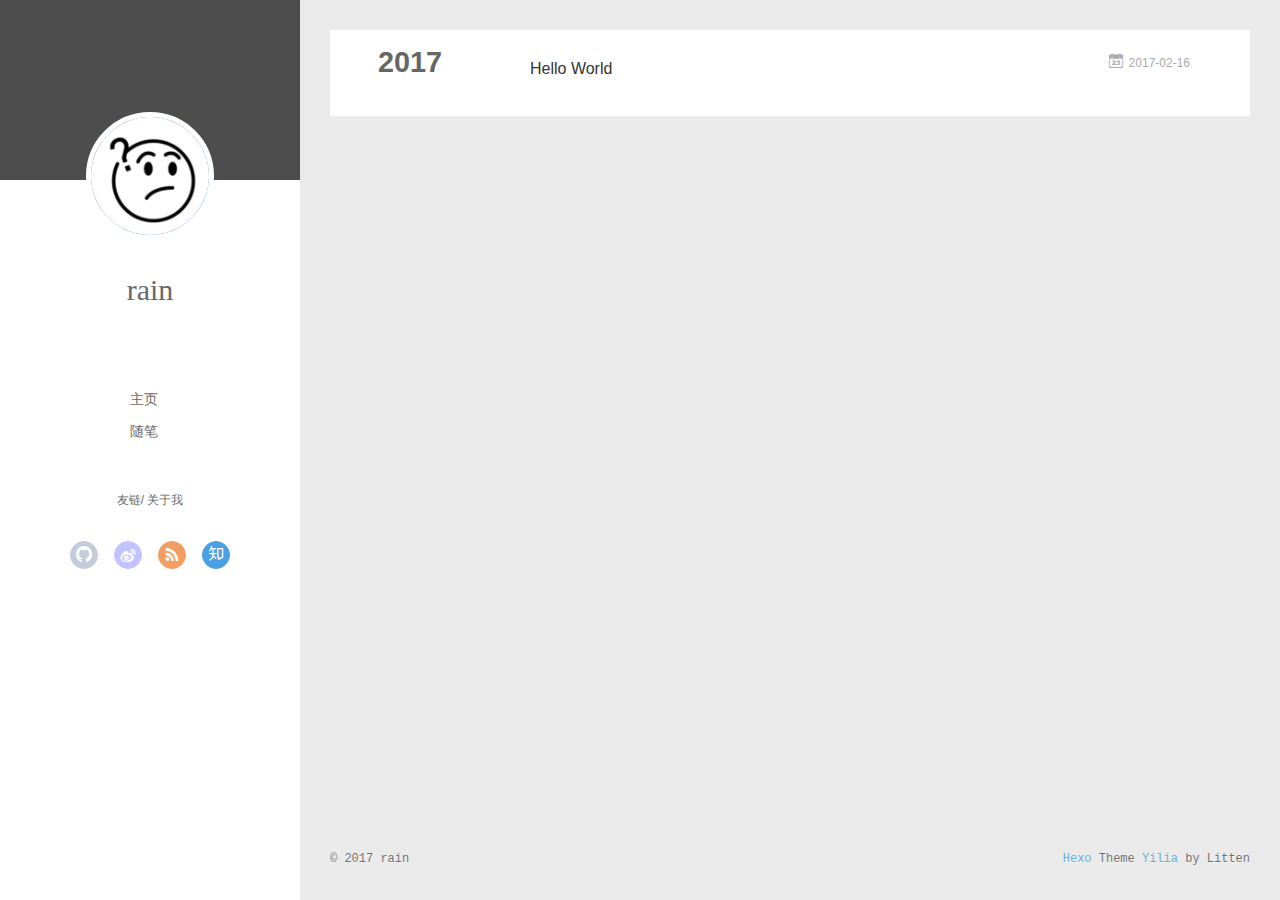
==== commit 4d74c670: "Site updated: 2017-02-17 14:32:58" ====
--- a/archives/index.html
+++ b/archives/index.html
@@ -42,7 +42,7 @@
 <div class="intrude-less">
 	<header id="header" class="inner">
 		<a href="/" class="profilepic">
-			<img src="/img/ava.jpg" class="js-avatar">
+			<img src="/img/avatar.png" class="js-avatar">
 		</a>
 		<hgroup>
 		  <h1 class="header-author"><a href="/">rain</a></h1>
@@ -54,15 +54,13 @@
 			
 				<li><a href="/">主页</a></li>
 	        
-				<li><a href="/tags/随笔/">随笔</a></li>
+				<li><a href="#">随笔</a></li>
 	        
 			</ul>
 		</nav>
 		<nav class="header-smart-menu">
     		
     			
-    			<a q-on="click: openSlider(e, 'innerArchive')" href="javascript:void(0)">所有文章</a>
-    			
             
     			
     			<a q-on="click: openSlider(e, 'friends')" href="javascript:void(0)">友链</a>
@@ -82,7 +80,7 @@
 		        
 					<a class="rss" target="_blank" href="#" title="rss"><i class="icon-rss"></i></a>
 		        
-					<a class="zhihu" target="_blank" href="#" title="zhihu"><i class="icon-zhihu"></i></a>
+					<a class="zhihu" target="_blank" href="https://www.zhihu.com/people/ritchie-liu/activities" title="zhihu"><i class="icon-zhihu"></i></a>
 		        
 			</div>
 		</nav>
@@ -100,7 +98,7 @@
 	<div class="intrude-less">
 		<header id="header" class="inner">
 			<div class="profilepic">
-				<img src="/img/ava.jpg" class="js-avatar">
+				<img src="/img/avatar.png" class="js-avatar">
 			</div>
 			<hgroup>
 			  <h1 class="header-author js-header-author">rain</h1>
@@ -123,7 +121,7 @@
 			        
 						<a class="rss" target="_blank" href="#" title="rss"><i class="icon-rss"></i></a>
 			        
-						<a class="zhihu" target="_blank" href="#" title="zhihu"><i class="icon-zhihu"></i></a>
+						<a class="zhihu" target="_blank" href="https://www.zhihu.com/people/ritchie-liu/activities" title="zhihu"><i class="icon-zhihu"></i></a>
 			        
 				</div>
 			</nav>
@@ -134,7 +132,7 @@
 				
 					<li style="width: 50%"><a href="/">主页</a></li>
 		        
-					<li style="width: 50%"><a href="/tags/随笔/">随笔</a></li>
+					<li style="width: 50%"><a href="#">随笔</a></li>
 		        
 				</ul>
 			</nav>
@@ -220,7 +218,7 @@
 		isCategory: false,
 		open_in_new: false,
 		root: "/",
-		innerArchive: true,
+		innerArchive: false,
 		showTags: false
 	}
 </script>
@@ -234,8 +232,6 @@
     
     
       
-      
-      
     
       
       
@@ -251,75 +247,18 @@
     
     
       
-      <li style="width: 33.333333333333336%" q-on="click: openSlider(e, 'innerArchive')"><a href="javascript:void(0)" q-class="active:innerArchive">所有文章</a></li>
-      
         
       
-      <li style="width: 33.333333333333336%" q-on="click: openSlider(e, 'friends')"><a href="javascript:void(0)" q-class="active:friends">友链</a></li>
+      <li style="width: 50%" q-on="click: openSlider(e, 'friends')"><a href="javascript:void(0)" q-class="active:friends">友链</a></li>
       
         
       
-      <li style="width: 33.333333333333336%" q-on="click: openSlider(e, 'aboutme')"><a href="javascript:void(0)" q-class="active:aboutme">关于我</a></li>
+      <li style="width: 50%" q-on="click: openSlider(e, 'aboutme')"><a href="javascript:void(0)" q-class="active:aboutme">关于我</a></li>
       
         
     </ul>
   </div>
   <div class="tools-wrap">
-    
-    	<section class="tools-section tools-section-all" q-show="innerArchive">
-        <div class="search-wrap">
-          <input class="search-ipt" q-model="search" type="text" placeholder="find something…">
-          <i class="icon-search icon" q-show="search|isEmptyStr"></i>
-          <i class="icon-close icon" q-show="search|isNotEmptyStr" q-on="click:clearChose(e)"></i>
-        </div>
-        <div class="widget tagcloud search-tag">
-          <p class="search-tag-wording">tag:</p>
-          <label class="search-switch">
-            <input type="checkbox" q-on="click:toggleTag(e)" q-attr="checked:showTags">
-          </label>
-          <ul class="article-tag-list" q-show="showTags">
-            
-            <div class="clearfix"></div>
-          </ul>
-        </div>
-        <ul class="search-ul">
-          <p q-show="jsonFail" style="padding: 20px; font-size: 12px;">
-            缺失模块。<br/>1、在博客根目录（注意不是yilia根目录）执行以下命令：<br/> npm i hexo-generator-json-content --save<br/><br/>
-            2、在根目录_config.yml里添加配置：
-<pre style="font-size: 12px;" q-show="jsonFail">
-  jsonContent:
-    meta: false
-    pages: false
-    posts:
-      title: true
-      date: true
-      path: true
-      text: true
-      raw: false
-      content: false
-      slug: false
-      updated: false
-      comments: false
-      link: false
-      permalink: false
-      excerpt: false
-      categories: false
-      tags: true
-</pre>
-          </p>
-          <li class="search-li" q-repeat="items" q-show="isShow">
-            <a q-attr="href:path|urlformat" class="search-title"><i class="icon-quo-left icon"></i><span q-text="title"></span></a>
-            <p class="search-time">
-              <i class="icon-calendar icon"></i>
-              <span q-text="date|dateformat"></span>
-            </p>
-            <p class="search-tag">
-              <i class="icon-price-tags icon"></i>
-              <span q-repeat="tags" q-on="click:choseTag(e, name)" q-text="name|tagformat"></span>
-            </p>
-          </li>
-        </ul>
-    	</section>
     
 
     
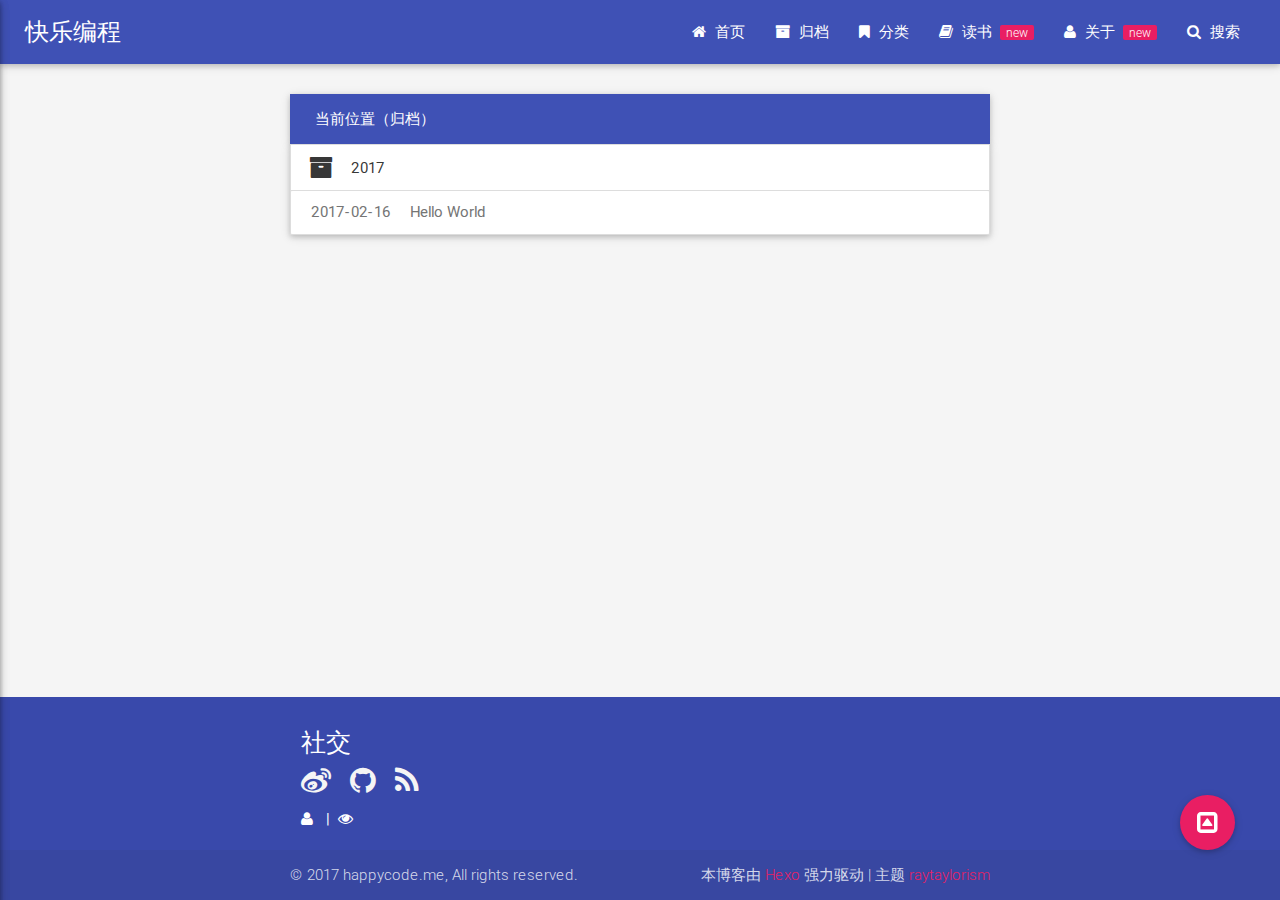
==== commit cd1604c2: "Site updated: 2017-02-19 16:22:40" ====
--- a/archives/index.html
+++ b/archives/index.html
@@ -1,348 +1,525 @@
-<!DOCTYPE html>
+<!DOCTYPE HTML>
 <html>
 <head>
-  <meta charset="utf-8">
-  
-  <meta name="renderer" content="webkit">
-  <meta http-equiv="X-UA-Compatible" content="IE=edge" >
-  <link rel="dns-prefetch" href="http://yoursite.com">
-  <title>Archives | Happy Code</title>
+    <meta charset="utf-8">
+    <meta http-equiv="X-UA-Compatible" content="chrome=1">
+    <meta name="viewport" content="width=device-width, initial-scale=1, maximum-scale=1, user-scalable=no">
+
+    
+
+    <title>归档 | </title>
+    <meta name="author" content="rain">
+    
+    
   <meta name="viewport" content="width=device-width, initial-scale=1, maximum-scale=1">
-  <meta property="og:type" content="website">
-<meta property="og:title" content="Happy Code">
-<meta property="og:url" content="http://yoursite.com/archives/index.html">
-<meta property="og:site_name" content="Happy Code">
-<meta name="twitter:card" content="summary">
-<meta name="twitter:title" content="Happy Code">
-  
-    <link rel="alternative" href="/atom.xml" title="Happy Code" type="application/atom+xml">
-  
-  
-    <link rel="icon" href="/favicon.png">
-  
-  <link rel="stylesheet" type="text/css" href="/./main.2d7529.css">
-  <style type="text/css">
-  
-    #container.show {
-      background: linear-gradient(200deg,#a0cfe4,#e8c37e);
-    }
-  </style>
-  
-
-  
-
+
+    
+    <meta property="og:site_name" content="快乐编程"/>
+
+    
+    <meta property="og:image" content="undefined"/>
+    
+
+    <link rel="icon" type="image/png" href="/favicon.png">
+    <link rel="alternate" href="/atom.xml" title="快乐编程" type="application/atom+xml">
+    <link rel="stylesheet" href="/css/lib/materialize.min.css">
+    <link rel="stylesheet" href="/css/lib/font-awesome.min.css">
+    <link rel="stylesheet" href="/css/style.css" media="screen" type="text/css">
+
+    
+        <link rel="stylesheet" href="/css/lib/prettify-tomorrow-night-eighties.css" type="text/css">
+    
+    <!--[if lt IE 9]><script src="//html5shiv.googlecode.com/svn/trunk/html5.js"></script><![endif]-->
 </head>
 
+
 <body>
-  <div id="container" q-class="show:isCtnShow">
-    <canvas id="anm-canvas" class="anm-canvas"></canvas>
-    <div class="left-col" q-class="show:isShow">
-      
-<div class="overlay" style="background: #4d4d4d"></div>
-<div class="intrude-less">
-	<header id="header" class="inner">
-		<a href="/" class="profilepic">
-			<img src="/img/avatar.png" class="js-avatar">
-		</a>
-		<hgroup>
-		  <h1 class="header-author"><a href="/">rain</a></h1>
-		</hgroup>
-		
-
-		<nav class="header-menu">
-			<ul>
-			
-				<li><a href="/">主页</a></li>
-	        
-				<li><a href="#">随笔</a></li>
-	        
-			</ul>
-		</nav>
-		<nav class="header-smart-menu">
-    		
-    			
-            
-    			
-    			<a q-on="click: openSlider(e, 'friends')" href="javascript:void(0)">友链</a>
-    			
-            
-    			
-    			<a q-on="click: openSlider(e, 'aboutme')" href="javascript:void(0)">关于我</a>
-    			
-            
-		</nav>
-		<nav class="header-nav">
-			<div class="social">
-				
-					<a class="github" target="_blank" href="#" title="github"><i class="icon-github"></i></a>
-		        
-					<a class="weibo" target="_blank" href="#" title="weibo"><i class="icon-weibo"></i></a>
-		        
-					<a class="rss" target="_blank" href="#" title="rss"><i class="icon-rss"></i></a>
-		        
-					<a class="zhihu" target="_blank" href="https://www.zhihu.com/people/ritchie-liu/activities" title="zhihu"><i class="icon-zhihu"></i></a>
-		        
-			</div>
-		</nav>
-	</header>		
-</div>
-
-    </div>
-    <div class="mid-col" q-class="show:isShow,hide:isShow|isFalse">
-      
-<nav id="mobile-nav">
-  	<div class="overlay js-overlay" style="background: #4d4d4d"></div>
-	<div class="btnctn js-mobile-btnctn">
-  		<div class="slider-trigger list" q-on="click: openSlider(e)"><i class="icon icon-sort"></i></div>
-	</div>
-	<div class="intrude-less">
-		<header id="header" class="inner">
-			<div class="profilepic">
-				<img src="/img/avatar.png" class="js-avatar">
-			</div>
-			<hgroup>
-			  <h1 class="header-author js-header-author">rain</h1>
-			</hgroup>
-			
-			
-			
-				
-			
-				
-			
-			
-			
-			<nav class="header-nav">
-				<div class="social">
-					
-						<a class="github" target="_blank" href="#" title="github"><i class="icon-github"></i></a>
-			        
-						<a class="weibo" target="_blank" href="#" title="weibo"><i class="icon-weibo"></i></a>
-			        
-						<a class="rss" target="_blank" href="#" title="rss"><i class="icon-rss"></i></a>
-			        
-						<a class="zhihu" target="_blank" href="https://www.zhihu.com/people/ritchie-liu/activities" title="zhihu"><i class="icon-zhihu"></i></a>
-			        
-				</div>
-			</nav>
-
-			<nav class="header-menu js-header-menu">
-				<ul style="width: 50%">
-				
-				
-					<li style="width: 50%"><a href="/">主页</a></li>
-		        
-					<li style="width: 50%"><a href="#">随笔</a></li>
-		        
-				</ul>
-			</nav>
-		</header>				
-	</div>
-	<div class="mobile-mask" style="display:none" q-show="isShow"></div>
-</nav>
-
-      <div id="wrapper" class="body-wrap">
-        <div class="menu-l">
-          <div class="canvas-wrap">
-            <canvas data-colors="#eaeaea" data-sectionHeight="100" data-contentId="js-content" id="myCanvas1" class="anm-canvas"></canvas>
-          </div>
-          <div id="js-content" class="content-ll">
-            
-  
-  
-    
-    
-      
-      
-      <section class="archives-wrap">
-        <div class="archive-year-wrap">
-          <a href="/archives/2017" class="archive-year">2017</a>
-        </div>
-        <div class="archives">
-    
-    <article class="archive-article archive-type-post">
-  <div class="archive-article-inner">
-    <header class="archive-article-header">
-      	<div class="article-meta">
-	      	<a href="/2017/02/16/hello-world/" class="archive-article-date">
-  	<time datetime="2017-02-16T04:15:32.570Z" itemprop="datePublished"><i class="icon-calendar icon"></i>2017-02-16</time>
-</a>
-        </div>
-    	 
-  
-    <h1 itemprop="name">
-      <a class="archive-article-title" href="/2017/02/16/hello-world/">Hello World</a>
-    </h1>
-  
-
-        <div class="article-info info-on-right">
-          
-          
-
-        </div>
-        <div class="clearfix"></div>
-    </header>
-  </div>
-</article>
-  
-  
-    </div></section>
-  
-
-    
-
-
-          </div>
-        </div>
-      </div>
-      <footer id="footer">
-  <div class="outer">
-    <div id="footer-info">
-    	<div class="footer-left">
-    		&copy; 2017 rain
-    	</div>
-      	<div class="footer-right">
-      		<a href="http://hexo.io/" target="_blank">Hexo</a>  Theme <a href="https://github.com/litten/hexo-theme-yilia" target="_blank">Yilia</a> by Litten
-      	</div>
-    </div>
-  </div>
-</footer>
-    </div>
-    <script>
-	var yiliaConfig = {
-		mathjax: false,
-		isHome: false,
-		isPost: false,
-		isArchive: true,
-		isTag: false,
-		isCategory: false,
-		open_in_new: false,
-		root: "/",
-		innerArchive: false,
-		showTags: false
-	}
-</script>
-
-<script>!function(t){function n(r){if(e[r])return e[r].exports;var o=e[r]={exports:{},id:r,loaded:!1};return t[r].call(o.exports,o,o.exports,n),o.loaded=!0,o.exports}var e={};return n.m=t,n.c=e,n.p="./",n(0)}([function(t,n,e){"use strict";function r(t){return t&&t.__esModule?t:{default:t}}function o(t,n){var e=/\/|index.html/g;return t.replace(e,"")===n.replace(e,"")}function i(){for(var t=document.querySelectorAll(".js-header-menu li a"),n=window.location.pathname,e=0,r=t.length;e<r;e++){var i=t[e];o(n,i.getAttribute("href"))&&(0,d.default)(i,"active")}}function u(t){for(var n=t.offsetLeft,e=t.offsetParent;null!==e;)n+=e.offsetLeft,e=e.offsetParent;return n}function f(t){for(var n=t.offsetTop,e=t.offsetParent;null!==e;)n+=e.offsetTop,e=e.offsetParent;return n}function c(t,n,e,r,o){var i=u(t),c=f(t)-n;if(c-e<=o){var a=t.$newDom;a||(a=t.cloneNode(!0),(0,h.default)(t,a),t.$newDom=a,a.style.position="fixed",a.style.top=(e||c)+"px",a.style.left=i+"px",a.style.zIndex=r||2,a.style.width="100%",a.style.color="#fff"),a.style.visibility="visible",t.style.visibility="hidden"}else{t.style.visibility="visible";var s=t.$newDom;s&&(s.style.visibility="hidden")}}function a(){var t=document.querySelector(".js-overlay"),n=document.querySelector(".js-header-menu");c(t,document.body.scrollTop,-63,2,0),c(n,document.body.scrollTop,1,3,0)}function s(){document.querySelector("#container").addEventListener("scroll",function(t){a()}),window.addEventListener("scroll",function(t){a()}),a()}function l(){x.default.versions.mobile&&window.screen.width<800&&(i(),s())}var p=e(71),d=r(p),v=e(72),y=(r(v),e(84)),h=r(y),b=e(69),x=r(b),m=e(75),g=r(m),w=e(70);l(),(0,w.addLoadEvent)(function(){g.default.init()}),t.exports={}},function(t,n){var e=t.exports="undefined"!=typeof window&&window.Math==Math?window:"undefined"!=typeof self&&self.Math==Math?self:Function("return this")();"number"==typeof __g&&(__g=e)},function(t,n){var e={}.hasOwnProperty;t.exports=function(t,n){return e.call(t,n)}},function(t,n,e){var r=e(49),o=e(15);t.exports=function(t){return r(o(t))}},function(t,n,e){t.exports=!e(8)(function(){return 7!=Object.defineProperty({},"a",{get:function(){return 7}}).a})},function(t,n,e){var r=e(6),o=e(12);t.exports=e(4)?function(t,n,e){return r.f(t,n,o(1,e))}:function(t,n,e){return t[n]=e,t}},function(t,n,e){var r=e(10),o=e(30),i=e(24),u=Object.defineProperty;n.f=e(4)?Object.defineProperty:function(t,n,e){if(r(t),n=i(n,!0),r(e),o)try{return u(t,n,e)}catch(t){}if("get"in e||"set"in e)throw TypeError("Accessors not supported!");return"value"in e&&(t[n]=e.value),t}},function(t,n,e){var r=e(22)("wks"),o=e(13),i=e(1).Symbol,u="function"==typeof i,f=t.exports=function(t){return r[t]||(r[t]=u&&i[t]||(u?i:o)("Symbol."+t))};f.store=r},function(t,n){t.exports=function(t){try{return!!t()}catch(t){return!0}}},function(t,n,e){var r=e(35),o=e(16);t.exports=Object.keys||function(t){return r(t,o)}},function(t,n,e){var r=e(11);t.exports=function(t){if(!r(t))throw TypeError(t+" is not an object!");return t}},function(t,n){t.exports=function(t){return"object"==typeof t?null!==t:"function"==typeof t}},function(t,n){t.exports=function(t,n){return{enumerable:!(1&t),configurable:!(2&t),writable:!(4&t),value:n}}},function(t,n){var e=0,r=Math.random();t.exports=function(t){return"Symbol(".concat(void 0===t?"":t,")_",(++e+r).toString(36))}},function(t,n){var e=t.exports={version:"2.4.0"};"number"==typeof __e&&(__e=e)},function(t,n){t.exports=function(t){if(void 0==t)throw TypeError("Can't call method on  "+t);return t}},function(t,n){t.exports="constructor,hasOwnProperty,isPrototypeOf,propertyIsEnumerable,toLocaleString,toString,valueOf".split(",")},function(t,n){t.exports={}},function(t,n){t.exports=!0},function(t,n){n.f={}.propertyIsEnumerable},function(t,n,e){var r=e(6).f,o=e(2),i=e(7)("toStringTag");t.exports=function(t,n,e){t&&!o(t=e?t:t.prototype,i)&&r(t,i,{configurable:!0,value:n})}},function(t,n,e){var r=e(22)("keys"),o=e(13);t.exports=function(t){return r[t]||(r[t]=o(t))}},function(t,n,e){var r=e(1),o="__core-js_shared__",i=r[o]||(r[o]={});t.exports=function(t){return i[t]||(i[t]={})}},function(t,n){var e=Math.ceil,r=Math.floor;t.exports=function(t){return isNaN(t=+t)?0:(t>0?r:e)(t)}},function(t,n,e){var r=e(11);t.exports=function(t,n){if(!r(t))return t;var e,o;if(n&&"function"==typeof(e=t.toString)&&!r(o=e.call(t)))return o;if("function"==typeof(e=t.valueOf)&&!r(o=e.call(t)))return o;if(!n&&"function"==typeof(e=t.toString)&&!r(o=e.call(t)))return o;throw TypeError("Can't convert object to primitive value")}},function(t,n,e){var r=e(1),o=e(14),i=e(18),u=e(26),f=e(6).f;t.exports=function(t){var n=o.Symbol||(o.Symbol=i?{}:r.Symbol||{});"_"==t.charAt(0)||t in n||f(n,t,{value:u.f(t)})}},function(t,n,e){n.f=e(7)},function(t,n,e){var r=e(1),o=e(14),i=e(46),u=e(5),f="prototype",c=function(t,n,e){var a,s,l,p=t&c.F,d=t&c.G,v=t&c.S,y=t&c.P,h=t&c.B,b=t&c.W,x=d?o:o[n]||(o[n]={}),m=x[f],g=d?r:v?r[n]:(r[n]||{})[f];d&&(e=n);for(a in e)s=!p&&g&&void 0!==g[a],s&&a in x||(l=s?g[a]:e[a],x[a]=d&&"function"!=typeof g[a]?e[a]:h&&s?i(l,r):b&&g[a]==l?function(t){var n=function(n,e,r){if(this instanceof t){switch(arguments.length){case 0:return new t;case 1:return new t(n);case 2:return new t(n,e)}return new t(n,e,r)}return t.apply(this,arguments)};return n[f]=t[f],n}(l):y&&"function"==typeof l?i(Function.call,l):l,y&&((x.virtual||(x.virtual={}))[a]=l,t&c.R&&m&&!m[a]&&u(m,a,l)))};c.F=1,c.G=2,c.S=4,c.P=8,c.B=16,c.W=32,c.U=64,c.R=128,t.exports=c},function(t,n){var e={}.toString;t.exports=function(t){return e.call(t).slice(8,-1)}},function(t,n,e){var r=e(11),o=e(1).document,i=r(o)&&r(o.createElement);t.exports=function(t){return i?o.createElement(t):{}}},function(t,n,e){t.exports=!e(4)&&!e(8)(function(){return 7!=Object.defineProperty(e(29)("div"),"a",{get:function(){return 7}}).a})},function(t,n,e){"use strict";var r=e(18),o=e(27),i=e(36),u=e(5),f=e(2),c=e(17),a=e(51),s=e(20),l=e(58),p=e(7)("iterator"),d=!([].keys&&"next"in[].keys()),v="@@iterator",y="keys",h="values",b=function(){return this};t.exports=function(t,n,e,x,m,g,w){a(e,n,x);var O,S,_,j=function(t){if(!d&&t in A)return A[t];switch(t){case y:return function(){return new e(this,t)};case h:return function(){return new e(this,t)}}return function(){return new e(this,t)}},P=n+" Iterator",E=m==h,M=!1,A=t.prototype,T=A[p]||A[v]||m&&A[m],L=T||j(m),N=m?E?j("entries"):L:void 0,C="Array"==n?A.entries||T:T;if(C&&(_=l(C.call(new t)),_!==Object.prototype&&(s(_,P,!0),r||f(_,p)||u(_,p,b))),E&&T&&T.name!==h&&(M=!0,L=function(){return T.call(this)}),r&&!w||!d&&!M&&A[p]||u(A,p,L),c[n]=L,c[P]=b,m)if(O={values:E?L:j(h),keys:g?L:j(y),entries:N},w)for(S in O)S in A||i(A,S,O[S]);else o(o.P+o.F*(d||M),n,O);return O}},function(t,n,e){var r=e(10),o=e(55),i=e(16),u=e(21)("IE_PROTO"),f=function(){},c="prototype",a=function(){var t,n=e(29)("iframe"),r=i.length,o="<",u=">";for(n.style.display="none",e(48).appendChild(n),n.src="javascript:",t=n.contentWindow.document,t.open(),t.write(o+"script"+u+"document.F=Object"+o+"/script"+u),t.close(),a=t.F;r--;)delete a[c][i[r]];return a()};t.exports=Object.create||function(t,n){var e;return null!==t?(f[c]=r(t),e=new f,f[c]=null,e[u]=t):e=a(),void 0===n?e:o(e,n)}},function(t,n,e){var r=e(35),o=e(16).concat("length","prototype");n.f=Object.getOwnPropertyNames||function(t){return r(t,o)}},function(t,n){n.f=Object.getOwnPropertySymbols},function(t,n,e){var r=e(2),o=e(3),i=e(45)(!1),u=e(21)("IE_PROTO");t.exports=function(t,n){var e,f=o(t),c=0,a=[];for(e in f)e!=u&&r(f,e)&&a.push(e);for(;n.length>c;)r(f,e=n[c++])&&(~i(a,e)||a.push(e));return a}},function(t,n,e){t.exports=e(5)},function(t,n,e){var r=e(15);t.exports=function(t){return Object(r(t))}},function(t,n,e){t.exports={default:e(41),__esModule:!0}},function(t,n,e){t.exports={default:e(42),__esModule:!0}},function(t,n,e){"use strict";function r(t){return t&&t.__esModule?t:{default:t}}n.__esModule=!0;var o=e(39),i=r(o),u=e(38),f=r(u),c="function"==typeof f.default&&"symbol"==typeof i.default?function(t){return typeof t}:function(t){return t&&"function"==typeof f.default&&t.constructor===f.default&&t!==f.default.prototype?"symbol":typeof t};n.default="function"==typeof f.default&&"symbol"===c(i.default)?function(t){return"undefined"==typeof t?"undefined":c(t)}:function(t){return t&&"function"==typeof f.default&&t.constructor===f.default&&t!==f.default.prototype?"symbol":"undefined"==typeof t?"undefined":c(t)}},function(t,n,e){e(65),e(63),e(66),e(67),t.exports=e(14).Symbol},function(t,n,e){e(64),e(68),t.exports=e(26).f("iterator")},function(t,n){t.exports=function(t){if("function"!=typeof t)throw TypeError(t+" is not a function!");return t}},function(t,n){t.exports=function(){}},function(t,n,e){var r=e(3),o=e(61),i=e(60);t.exports=function(t){return function(n,e,u){var f,c=r(n),a=o(c.length),s=i(u,a);if(t&&e!=e){for(;a>s;)if(f=c[s++],f!=f)return!0}else for(;a>s;s++)if((t||s in c)&&c[s]===e)return t||s||0;return!t&&-1}}},function(t,n,e){var r=e(43);t.exports=function(t,n,e){if(r(t),void 0===n)return t;switch(e){case 1:return function(e){return t.call(n,e)};case 2:return function(e,r){return t.call(n,e,r)};case 3:return function(e,r,o){return t.call(n,e,r,o)}}return function(){return t.apply(n,arguments)}}},function(t,n,e){var r=e(9),o=e(34),i=e(19);t.exports=function(t){var n=r(t),e=o.f;if(e)for(var u,f=e(t),c=i.f,a=0;f.length>a;)c.call(t,u=f[a++])&&n.push(u);return n}},function(t,n,e){t.exports=e(1).document&&document.documentElement},function(t,n,e){var r=e(28);t.exports=Object("z").propertyIsEnumerable(0)?Object:function(t){return"String"==r(t)?t.split(""):Object(t)}},function(t,n,e){var r=e(28);t.exports=Array.isArray||function(t){return"Array"==r(t)}},function(t,n,e){"use strict";var r=e(32),o=e(12),i=e(20),u={};e(5)(u,e(7)("iterator"),function(){return this}),t.exports=function(t,n,e){t.prototype=r(u,{next:o(1,e)}),i(t,n+" Iterator")}},function(t,n){t.exports=function(t,n){return{value:n,done:!!t}}},function(t,n,e){var r=e(9),o=e(3);t.exports=function(t,n){for(var e,i=o(t),u=r(i),f=u.length,c=0;f>c;)if(i[e=u[c++]]===n)return e}},function(t,n,e){var r=e(13)("meta"),o=e(11),i=e(2),u=e(6).f,f=0,c=Object.isExtensible||function(){return!0},a=!e(8)(function(){return c(Object.preventExtensions({}))}),s=function(t){u(t,r,{value:{i:"O"+ ++f,w:{}}})},l=function(t,n){if(!o(t))return"symbol"==typeof t?t:("string"==typeof t?"S":"P")+t;if(!i(t,r)){if(!c(t))return"F";if(!n)return"E";s(t)}return t[r].i},p=function(t,n){if(!i(t,r)){if(!c(t))return!0;if(!n)return!1;s(t)}return t[r].w},d=function(t){return a&&v.NEED&&c(t)&&!i(t,r)&&s(t),t},v=t.exports={KEY:r,NEED:!1,fastKey:l,getWeak:p,onFreeze:d}},function(t,n,e){var r=e(6),o=e(10),i=e(9);t.exports=e(4)?Object.defineProperties:function(t,n){o(t);for(var e,u=i(n),f=u.length,c=0;f>c;)r.f(t,e=u[c++],n[e]);return t}},function(t,n,e){var r=e(19),o=e(12),i=e(3),u=e(24),f=e(2),c=e(30),a=Object.getOwnPropertyDescriptor;n.f=e(4)?a:function(t,n){if(t=i(t),n=u(n,!0),c)try{return a(t,n)}catch(t){}if(f(t,n))return o(!r.f.call(t,n),t[n])}},function(t,n,e){var r=e(3),o=e(33).f,i={}.toString,u="object"==typeof window&&window&&Object.getOwnPropertyNames?Object.getOwnPropertyNames(window):[],f=function(t){try{return o(t)}catch(t){return u.slice()}};t.exports.f=function(t){return u&&"[object Window]"==i.call(t)?f(t):o(r(t))}},function(t,n,e){var r=e(2),o=e(37),i=e(21)("IE_PROTO"),u=Object.prototype;t.exports=Object.getPrototypeOf||function(t){return t=o(t),r(t,i)?t[i]:"function"==typeof t.constructor&&t instanceof t.constructor?t.constructor.prototype:t instanceof Object?u:null}},function(t,n,e){var r=e(23),o=e(15);t.exports=function(t){return function(n,e){var i,u,f=String(o(n)),c=r(e),a=f.length;return c<0||c>=a?t?"":void 0:(i=f.charCodeAt(c),i<55296||i>56319||c+1===a||(u=f.charCodeAt(c+1))<56320||u>57343?t?f.charAt(c):i:t?f.slice(c,c+2):(i-55296<<10)+(u-56320)+65536)}}},function(t,n,e){var r=e(23),o=Math.max,i=Math.min;t.exports=function(t,n){return t=r(t),t<0?o(t+n,0):i(t,n)}},function(t,n,e){var r=e(23),o=Math.min;t.exports=function(t){return t>0?o(r(t),9007199254740991):0}},function(t,n,e){"use strict";var r=e(44),o=e(52),i=e(17),u=e(3);t.exports=e(31)(Array,"Array",function(t,n){this._t=u(t),this._i=0,this._k=n},function(){var t=this._t,n=this._k,e=this._i++;return!t||e>=t.length?(this._t=void 0,o(1)):"keys"==n?o(0,e):"values"==n?o(0,t[e]):o(0,[e,t[e]])},"values"),i.Arguments=i.Array,r("keys"),r("values"),r("entries")},function(t,n){},function(t,n,e){"use strict";var r=e(59)(!0);e(31)(String,"String",function(t){this._t=String(t),this._i=0},function(){var t,n=this._t,e=this._i;return e>=n.length?{value:void 0,done:!0}:(t=r(n,e),this._i+=t.length,{value:t,done:!1})})},function(t,n,e){"use strict";var r=e(1),o=e(2),i=e(4),u=e(27),f=e(36),c=e(54).KEY,a=e(8),s=e(22),l=e(20),p=e(13),d=e(7),v=e(26),y=e(25),h=e(53),b=e(47),x=e(50),m=e(10),g=e(3),w=e(24),O=e(12),S=e(32),_=e(57),j=e(56),P=e(6),E=e(9),M=j.f,A=P.f,T=_.f,L=r.Symbol,N=r.JSON,C=N&&N.stringify,k="prototype",F=d("_hidden"),q=d("toPrimitive"),I={}.propertyIsEnumerable,B=s("symbol-registry"),D=s("symbols"),W=s("op-symbols"),H=Object[k],K="function"==typeof L,R=r.QObject,J=!R||!R[k]||!R[k].findChild,U=i&&a(function(){return 7!=S(A({},"a",{get:function(){return A(this,"a",{value:7}).a}})).a})?function(t,n,e){var r=M(H,n);r&&delete H[n],A(t,n,e),r&&t!==H&&A(H,n,r)}:A,G=function(t){var n=D[t]=S(L[k]);return n._k=t,n},$=K&&"symbol"==typeof L.iterator?function(t){return"symbol"==typeof t}:function(t){return t instanceof L},z=function(t,n,e){return t===H&&z(W,n,e),m(t),n=w(n,!0),m(e),o(D,n)?(e.enumerable?(o(t,F)&&t[F][n]&&(t[F][n]=!1),e=S(e,{enumerable:O(0,!1)})):(o(t,F)||A(t,F,O(1,{})),t[F][n]=!0),U(t,n,e)):A(t,n,e)},Y=function(t,n){m(t);for(var e,r=b(n=g(n)),o=0,i=r.length;i>o;)z(t,e=r[o++],n[e]);return t},Q=function(t,n){return void 0===n?S(t):Y(S(t),n)},X=function(t){var n=I.call(this,t=w(t,!0));return!(this===H&&o(D,t)&&!o(W,t))&&(!(n||!o(this,t)||!o(D,t)||o(this,F)&&this[F][t])||n)},V=function(t,n){if(t=g(t),n=w(n,!0),t!==H||!o(D,n)||o(W,n)){var e=M(t,n);return!e||!o(D,n)||o(t,F)&&t[F][n]||(e.enumerable=!0),e}},Z=function(t){for(var n,e=T(g(t)),r=[],i=0;e.length>i;)o(D,n=e[i++])||n==F||n==c||r.push(n);return r},tt=function(t){for(var n,e=t===H,r=T(e?W:g(t)),i=[],u=0;r.length>u;)!o(D,n=r[u++])||e&&!o(H,n)||i.push(D[n]);return i};K||(L=function(){if(this instanceof L)throw TypeError("Symbol is not a constructor!");var t=p(arguments.length>0?arguments[0]:void 0),n=function(e){this===H&&n.call(W,e),o(this,F)&&o(this[F],t)&&(this[F][t]=!1),U(this,t,O(1,e))};return i&&J&&U(H,t,{configurable:!0,set:n}),G(t)},f(L[k],"toString",function(){return this._k}),j.f=V,P.f=z,e(33).f=_.f=Z,e(19).f=X,e(34).f=tt,i&&!e(18)&&f(H,"propertyIsEnumerable",X,!0),v.f=function(t){return G(d(t))}),u(u.G+u.W+u.F*!K,{Symbol:L});for(var nt="hasInstance,isConcatSpreadable,iterator,match,replace,search,species,split,toPrimitive,toStringTag,unscopables".split(","),et=0;nt.length>et;)d(nt[et++]);for(var nt=E(d.store),et=0;nt.length>et;)y(nt[et++]);u(u.S+u.F*!K,"Symbol",{for:function(t){return o(B,t+="")?B[t]:B[t]=L(t)},keyFor:function(t){if($(t))return h(B,t);throw TypeError(t+" is not a symbol!")},useSetter:function(){J=!0},useSimple:function(){J=!1}}),u(u.S+u.F*!K,"Object",{create:Q,defineProperty:z,defineProperties:Y,getOwnPropertyDescriptor:V,getOwnPropertyNames:Z,getOwnPropertySymbols:tt}),N&&u(u.S+u.F*(!K||a(function(){var t=L();return"[null]"!=C([t])||"{}"!=C({a:t})||"{}"!=C(Object(t))})),"JSON",{stringify:function(t){if(void 0!==t&&!$(t)){for(var n,e,r=[t],o=1;arguments.length>o;)r.push(arguments[o++]);return n=r[1],"function"==typeof n&&(e=n),!e&&x(n)||(n=function(t,n){if(e&&(n=e.call(this,t,n)),!$(n))return n}),r[1]=n,C.apply(N,r)}}}),L[k][q]||e(5)(L[k],q,L[k].valueOf),l(L,"Symbol"),l(Math,"Math",!0),l(r.JSON,"JSON",!0)},function(t,n,e){e(25)("asyncIterator")},function(t,n,e){e(25)("observable")},function(t,n,e){e(62);for(var r=e(1),o=e(5),i=e(17),u=e(7)("toStringTag"),f=["NodeList","DOMTokenList","MediaList","StyleSheetList","CSSRuleList"],c=0;c<5;c++){var a=f[c],s=r[a],l=s&&s.prototype;l&&!l[u]&&o(l,u,a),i[a]=i.Array}},function(t,n){"use strict";var e={versions:function(){var t=window.navigator.userAgent;return{trident:t.indexOf("Trident")>-1,presto:t.indexOf("Presto")>-1,webKit:t.indexOf("AppleWebKit")>-1,gecko:t.indexOf("Gecko")>-1&&t.indexOf("KHTML")==-1,mobile:!!t.match(/AppleWebKit.*Mobile.*/),ios:!!t.match(/\(i[^;]+;( U;)? CPU.+Mac OS X/),android:t.indexOf("Android")>-1||t.indexOf("Linux")>-1,iPhone:t.indexOf("iPhone")>-1||t.indexOf("Mac")>-1,iPad:t.indexOf("iPad")>-1,webApp:t.indexOf("Safari")==-1,weixin:t.indexOf("MicroMessenger")==-1}}()};t.exports=e},function(t,n,e){"use strict";function r(t){return t&&t.__esModule?t:{default:t}}var o=e(40),i=r(o),u=function(){function t(t,n,e){return n||e?String.fromCharCode(n||e):o[t]||t}function n(t){return l[t]}var e=/&quot;|&lt;|&gt;|&amp;|&nbsp;|&apos;|&#(\d+);|&#(\d+)/g,r=/['<> "&]/g,o={"&quot;":'"',"&lt;":"<","&gt;":">","&amp;":"&","&nbsp;":" "},f=/\u00a0/g,c=/<br\s*\/?>/gi,a=/\r?\n/g,s=/\s/g,l={};for(var p in o)l[o[p]]=p;return o["&apos;"]="'",l["'"]="&#39;",{encode:function(t){return t?(""+t).replace(r,n).replace(a,"<br/>").replace(s,"&nbsp;"):""},decode:function(n){return n?(""+n).replace(c,"\n").replace(e,t).replace(f," "):""},encodeBase16:function(t){if(!t)return t;t+="";for(var n=[],e=0,r=t.length;r>e;e++)n.push(t.charCodeAt(e).toString(16).toUpperCase());return n.join("")},encodeBase16forJSON:function(t){if(!t)return t;t=t.replace(/[\u4E00-\u9FBF]/gi,function(t){return escape(t).replace("%u","\\u")});for(var n=[],e=0,r=t.length;r>e;e++)n.push(t.charCodeAt(e).toString(16).toUpperCase());return n.join("")},decodeBase16:function(t){if(!t)return t;t+="";for(var n=[],e=0,r=t.length;r>e;e+=2)n.push(String.fromCharCode("0x"+t.slice(e,e+2)));return n.join("")},encodeObject:function(t){if(t instanceof Array)for(var n=0,e=t.length;e>n;n++)t[n]=u.encodeObject(t[n]);else if("object"==("undefined"==typeof t?"undefined":(0,i.default)(t)))for(var r in t)t[r]=u.encodeObject(t[r]);else if("string"==typeof t)return u.encode(t);return t},loadScript:function(t){var n=document.createElement("script");document.getElementsByTagName("body")[0].appendChild(n),n.setAttribute("src",t)},addLoadEvent:function(t){var n=window.onload;"function"!=typeof window.onload?window.onload=t:window.onload=function(){n(),t()}}}}();t.exports=u},function(t,n){function e(t,n){t.classList?t.classList.add(n):t.className+=" "+n}t.exports=e},function(t,n){function e(t,n){if(t.classList)t.classList.remove(n);else{var e=new RegExp("(^|\\b)"+n.split(" ").join("|")+"(\\b|$)","gi");t.className=t.className.replace(e," ")}}t.exports=e},,,function(t,n){"use strict";function e(){var t=document.querySelector("#page-nav");if(t&&!document.querySelector("#page-nav .extend.prev")&&(t.innerHTML='<a class="extend prev disabled" rel="prev">&laquo; Prev</a>'+t.innerHTML),t&&!document.querySelector("#page-nav .extend.next")&&(t.innerHTML=t.innerHTML+'<a class="extend next disabled" rel="next">Next &raquo;</a>'),yiliaConfig&&yiliaConfig.open_in_new){var n=document.querySelectorAll(".article-entry a:not(.article-more-a)");n.forEach(function(t){t.setAttribute("target","_blank")})}var e=document.querySelector("#js-aboutme");e&&0!==e.length&&(e.innerHTML=e.innerText)}t.exports={init:e}},,,,,,,,,function(t,n){function e(t,n){if("string"==typeof n)return t.insertAdjacentHTML("afterend",n);var e=t.nextSibling;return e?t.parentNode.insertBefore(n,e):t.parentNode.appendChild(n)}t.exports=e}])</script><script src="/./main.2d7529.js"></script><script>!function(){var e=function(e){var t=document.createElement("script");document.getElementsByTagName("body")[0].appendChild(t),t.setAttribute("src",e)};e("/slider.885efe.js")}()</script>
-
-
-    
-<div class="tools-col" q-class="show:isShow,hide:isShow|isFalse" q-on="click:stop(e)">
-  <div class="tools-nav header-menu">
-    
-    
-      
-    
-      
-      
-      
-    
-      
-      
-      
-    
-    
-
-    <ul style="width: 70%">
-    
-    
-      
-        
-      
-      <li style="width: 50%" q-on="click: openSlider(e, 'friends')"><a href="javascript:void(0)" q-class="active:friends">友链</a></li>
-      
-        
-      
-      <li style="width: 50%" q-on="click: openSlider(e, 'aboutme')"><a href="javascript:void(0)" q-class="active:aboutme">关于我</a></li>
-      
-        
-    </ul>
-  </div>
-  <div class="tools-wrap">
-    
-
-    
-    	<section class="tools-section tools-section-friends" q-show="friends">
-  		
-    	</section>
-    
-
-    
-    	<section class="tools-section tools-section-me" q-show="aboutme">
-  	  	
-  	  		<div class="aboutme-wrap" id="js-aboutme">Too young, Too naive</div>
-  	  	
-    	</section>
-    
-  </div>
-  
-</div>
-    <!-- Root element of PhotoSwipe. Must have class pswp. -->
-<div class="pswp" tabindex="-1" role="dialog" aria-hidden="true">
-
-    <!-- Background of PhotoSwipe. 
-         It's a separate element as animating opacity is faster than rgba(). -->
-    <div class="pswp__bg"></div>
-
-    <!-- Slides wrapper with overflow:hidden. -->
-    <div class="pswp__scroll-wrap">
-
-        <!-- Container that holds slides. 
-            PhotoSwipe keeps only 3 of them in the DOM to save memory.
-            Don't modify these 3 pswp__item elements, data is added later on. -->
-        <div class="pswp__container">
-            <div class="pswp__item"></div>
-            <div class="pswp__item"></div>
-            <div class="pswp__item"></div>
-        </div>
-
-        <!-- Default (PhotoSwipeUI_Default) interface on top of sliding area. Can be changed. -->
-        <div class="pswp__ui pswp__ui--hidden">
-
-            <div class="pswp__top-bar">
-
-                <!--  Controls are self-explanatory. Order can be changed. -->
-
-                <div class="pswp__counter"></div>
-
-                <button class="pswp__button pswp__button--close" title="Close (Esc)"></button>
-
-                <button class="pswp__button pswp__button--share" style="display:none" title="Share"></button>
-
-                <button class="pswp__button pswp__button--fs" title="Toggle fullscreen"></button>
-
-                <button class="pswp__button pswp__button--zoom" title="Zoom in/out"></button>
-
-                <!-- Preloader demo http://codepen.io/dimsemenov/pen/yyBWoR -->
-                <!-- element will get class pswp__preloader--active when preloader is running -->
-                <div class="pswp__preloader">
-                    <div class="pswp__preloader__icn">
-                      <div class="pswp__preloader__cut">
-                        <div class="pswp__preloader__donut"></div>
-                      </div>
+    <img src="/weixin_favicon.png" style="position: absolute; left: -9999px; opacity: 0; filter: alpha(opacity=0);">
+
+    <nav class="indigo">
+    <div class="nav-wrapper">
+        <a href="#" data-activates="main-menu" class="button-collapse">
+            <i class="fa fa-navicon"></i>
+        </a>
+        <div class="">
+            <a href="/" class="brand-logo hide-on-med-and-down">快乐编程</a>
+            <ul class="right hide-on-med-and-down">
+                
+                    <li>
+                        <a class="menu-home " href="/" >
+                            <i class="fa fa-home "></i>
+                            
+                            首页
+                        </a>
+                    </li>
+                
+                    <li>
+                        <a class="menu-archive " href="/archives" >
+                            <i class="fa fa-archive "></i>
+                            
+                            归档
+                        </a>
+                    </li>
+                
+                    <li>
+                        <a class="menu-category category-menu" href="javascript:;" data-activates="category-menu" >
+                            <i class="fa fa-bookmark "></i>
+                            
+                            分类
+                        </a>
+                    </li>
+                
+                    <li>
+                        <a class="menu-reading " href="/reading" >
+                            <i class="fa fa-book "></i>
+                            
+                            读书
+                        </a>
+                    </li>
+                
+                    <li>
+                        <a class="menu-about " href="/about" >
+                            <i class="fa fa-user "></i>
+                            
+                            关于
+                        </a>
+                    </li>
+                
+                    <li>
+                        <a class="menu-search modal-trigger " href="#search" >
+                            <i class="fa fa-search "></i>
+                            
+                            搜索
+                        </a>
+                    </li>
+                
+            </ul>
+            <div>
+    <ul class="side-nav indigo darken-1" id="main-menu">
+        
+        <li class="side-user">
+            <div class="row">
+                <div class="col s4 no-padding">
+                    <img class="avatar-image circle responsive-img" src="http://ww2.sinaimg.cn/small/74990035jw1f1rjkd681bj20rs0rsdhg.jpg" alt="User Avatar">
+                </div>
+                <div class="info col s8 valign-wrapper no-padding">
+                    <div class="valign">
+                        <p class="name">你的大名</p>
+                        <p class="desc">Web前端/iOS/技术宅</p>
                     </div>
                 </div>
             </div>
-
-            <div class="pswp__share-modal pswp__share-modal--hidden pswp__single-tap">
-                <div class="pswp__share-tooltip"></div> 
+        </li>
+        
+
+        
+            <li class="no-padding">
+                <a class="waves-effect menu-home " href="/" >
+                    <i class="fa fa-home "></i>
+                    
+                    首页
+                </a>
+            </li>
+        
+            <li class="no-padding">
+                <a class="waves-effect menu-archive " href="/archives" >
+                    <i class="fa fa-archive "></i>
+                    
+                    归档
+                </a>
+            </li>
+        
+            <li class="no-padding">
+                <a class="waves-effect menu-category category-menu" href="javascript:;" data-activates="category-menu" >
+                    <i class="fa fa-bookmark "></i>
+                    
+                    分类
+                </a>
+            </li>
+        
+            <li class="no-padding">
+                <a class="waves-effect menu-reading " href="/reading" >
+                    <i class="fa fa-book "></i>
+                    
+                    读书
+                </a>
+            </li>
+        
+            <li class="no-padding">
+                <a class="waves-effect menu-about " href="/about" >
+                    <i class="fa fa-user "></i>
+                    
+                    关于
+                </a>
+            </li>
+        
+            <li class="no-padding">
+                <a class="waves-effect menu-search modal-trigger " href="#search" >
+                    <i class="fa fa-search "></i>
+                    
+                    搜索
+                </a>
+            </li>
+        
+    </ul>
+
+    <ul class="side-nav indigo darken-1" id="category-menu">
+    
+
+            
+
+    </ul>
+</div>
+
+        </div>
+    </div>
+</nav>
+
+<div id="search" class="modal search-modal">
+    <div class="row">
+        <div class="input-field col s12">
+              <input id="search-input" type="text">
+              <label for="search-input">搜索</label>
+        </div>
+
+    </div>
+    <div id="search-result" class="search-result col s12">
+
+    </div>
+</div>
+
+
+    <main>
+        <div class="container main-container">
+    
+
+<nav class="page-nav hide-on-small-only">
+    <div class="nav-wrapper indigo">
+        <span class="breadcrumb">当前位置（归档）</span>
+        
+
+        
+    </div>
+</nav>
+
+
+
+    <ul class="collapsible mt-0" data-collapsible="accordion">
+        
+        
+            <li>
+                <div class="collapsible-header active">
+                    <i class="fa fa-archive"></i>2017
+                </div>
+                <div class="collapsible-body">
+                    <div class="collection">
+                        
+                            <a href="/2017/02/16/hello-world/" class="collection-item grey-text text-darken-1">
+                                <time datetime="2017-02-16T04:15:32.570Z">2017-02-16</time>
+                                <span>&nbsp;&nbsp;&nbsp;</span>
+                                Hello World
+                            </a>
+                        
+                    </div>
+                </div>
+            </li>
+        
+    </ul>
+
+
+</div>
+
+        <div class="fixed-action-btn float-sitemap">
+    <a class="btn-floating btn-large pink">
+      <i class="fa fa-caret-square-o-up"></i>
+    </a>
+    <ul>
+      <li><a class="btn-return-top btn-floating waves-effect green" title="回到顶部"><i class="fa fa-arrow-circle-o-up"></i></a></li>
+      <li><a class="btn-floating waves-effect button-collapse yellow darken-1"  data-activates="main-menu" title="menu"><i class="fa fa-navicon"></i></a></li>
+    </ul>
+  </div>
+
+    </main>
+    <footer class="page-footer indigo darken-1">
+    
+    <div class="container">
+        <div class="row">
+            
+            <div class="social-group col m4 s12">
+                <h5 class="white-text">社交</h5>
+                
+                    <a class="social-link" href="#" target="_blank">
+                        <i class="fa fa-2x fa-weibo"></i>
+                    </a>
+                
+                    <a class="social-link" href="https://github.com/rain-js" target="_blank">
+                        <i class="fa fa-2x fa-github"></i>
+                    </a>
+                
+                    <a class="social-link" href="/atom.xml" target="_blank">
+                        <i class="fa fa-2x fa-rss"></i>
+                    </a>
+                
+                <div class="site-visitors-container white-text">
+                    <span>
+                        <i class="fa fa-user"></i>
+                        <span class="busuanzi-value" id="busuanzi_value_site_uv"></span>
+                    </span>
+                    <span>&nbsp;|&nbsp;</span>
+                    <span>
+                        <i class="fa fa-eye"></i>
+                        <span class="busuanzi-value" id="busuanzi_value_site_pv"></span>
+                    </span>
+                </div>
             </div>
-
-            <button class="pswp__button pswp__button--arrow--left" title="Previous (arrow left)">
-            </button>
-
-            <button class="pswp__button pswp__button--arrow--right" title="Next (arrow right)">
-            </button>
-
-            <div class="pswp__caption">
-                <div class="pswp__caption__center"></div>
-            </div>
-
+            
+
+            
         </div>
-
-    </div>
-
+    </div>
+    
+
+    <div class="footer-copyright pink-link-context">
+        <div class="container">
+            © 2017 happycode.me, All rights reserved.
+            <p class="right" style="margin-top: 0;">本博客由 <a href="https://hexo.io">Hexo</a> 强力驱动 | 主题 <a href="https://github.com/raytaylorlin/hexo-theme-raytaylorism">raytaylorism</a></p>
+        </div>
+    </div>
+</footer>
+
+
+    <noscript>
+    <div class="noscript">
+        <p class="center-align">当前网速较慢或者你使用的浏览器不支持博客特定功能，请尝试刷新或换用Chrome、Firefox等现代浏览器</p>
+    </div>
+</noscript>
+<div class="noscript">
+    <p class="center-align">当前网速较慢或者你使用的浏览器不支持博客特定功能，请尝试刷新或换用Chrome、Firefox等现代浏览器</p>
 </div>
-  </div>
+
+
+<script src="/js/jquery.min.js"></script>
+<script src="/js/materialize.min.js"></script>
+<script async src="//dn-lbstatics.qbox.me/busuanzi/2.3/busuanzi.pure.mini.js">
+</script>
+
+<script>
+    (function($) {
+        $(document).ready(function() {
+            // 隐藏禁用javascript（针对微信内置浏览器）的提示
+            $('.noscript').hide();
+
+            // 图片缩放效果
+            var $imgs = $('img').not('.slider-image').not('.avatar-image').not('.carousel-image').not('.card-cover-image').not('.qrcode');
+
+            // 给图片加上点击放大效果（materialbox插件）
+            $imgs.addClass('materialboxed').each(function(i, el) {
+                $(this).attr('data-caption', $(this).attr('alt') || ' ');
+            }).materialbox();
+
+            // 优化表格的显示
+            $('table').each(function() {
+                var $table = $(this);
+                // 除去多行代码的情况
+                if ($table.find('pre').length == 0) {
+                    $table.addClass('responsive-table striped bordered');
+                }
+            });
+
+            // 首页幻灯片
+            $('.slider').slider({indicators: true, full_width: true, interval: 8000});
+
+            $(".button-collapse").sideNav();
+            $(".category-menu").sideNav();
+
+            // 针对gallery post
+            $('.carousel').carousel({full_width: true});
+            $('.carousel-control.prev').click(function() {
+                $('.carousel').carousel('prev');
+            });
+            $('.carousel-control.next').click(function() {
+                $('.carousel').carousel('next');
+            });
+
+            // 文章目录
+            $('article').not('.simple-article').find('h1').add('h2').add('h3').add('h4').add('h5').add('h6').scrollSpy();
+
+            // 目录随屏幕滚动（防止目录过长越过footer）
+            var $toc = $('.toc');
+            var scrollTargetTop = 0;
+            $(window).scroll(function() {
+                var $activeLink = $toc.find('a.active.section');
+                if ($(window).scrollTop() < 100) {
+                    scrollTargetTop = 0;
+                } else {
+                    if ($activeLink[0]) {
+                        scrollTargetTop = $activeLink.offset().top - $toc.offset().top;
+                    }
+                }
+                $toc.css('top', '-' + scrollTargetTop + 'px');
+            });
+
+            // 修正文章目录的left-border颜色
+            var color = $('.table-of-contents-text').css('color');
+            $('.table-of-contents-link').css('border-left-color', color);
+
+            // 针对移动端做的优化：FAB按钮点击一下收回
+            if (/Android|webOS|iPhone|iPad|iPod|BlackBerry|IEMobile|Opera Mini/i.test(navigator.userAgent)) {
+                $('.fixed-action-btn').addClass('click-to-toggle');
+            }
+            // 回到顶部
+            $('.btn-return-top').click(function() {
+                $('body, html').animate({
+                    scrollTop: 0
+                }, 500);
+            });
+
+            // 重置读书页面的Tab标签页的颜色
+            $('li.tab a').hover(function() {
+                $(this).toggleClass('text-lighten-4');
+            });
+            $('.indicator').addClass('pink lighten-2');
+
+            
+            // 添加new标签
+            $('.menu-reading, .menu-about').append('<span class="new badge pink"></span>');
+            
+
+            // 搜索功能
+            $('.modal-trigger').leanModal({
+                // 打开搜索框时自动聚焦
+                ready: function() {
+                    if ($('#search').is(":visible")) {
+                        $('#search-input').focus();
+                    }
+                }
+            });
+            var searchXml = "";
+            if (searchXml.length == 0) {
+             	searchXml = "search.xml";
+            }
+            var searchPath = "/" + searchXml;
+            initSearch(searchPath, 'search-input', 'search-result');
+        });
+
+        // 初始化搜索与匹配函数
+        var initSearch = function(path, search_id, content_id) {
+            'use strict';
+            $.ajax({
+                url: path,
+                dataType: "xml",
+                success: function(xmlResponse) {
+                    // get the contents from search data
+                    var datas = $("entry", xmlResponse).map(function() {
+                        return {
+                            title: $("title", this).text(),
+                            content: $("content", this).text(),
+                            url: $("url", this).text()
+                        };
+                    }).get();
+                    var $input = document.getElementById(search_id);
+                    var $resultContent = document.getElementById(content_id);
+                    $input.addEventListener('input', function() {
+                        var str = '<ul class=\"search-result-list\">';
+                        var keywords = this.value.trim().toLowerCase().split(/[\s\-]+/);
+                        $resultContent.innerHTML = "";
+                        if (this.value.trim().length <= 0) {
+                            return;
+                        }
+                        // perform local searching
+                        datas.forEach(function(data) {
+                            var isMatch = true;
+                            var content_index = [];
+                            var data_title = data.title.trim().toLowerCase();
+                            var data_content = data.content.trim().replace(/<[^>]+>/g, "").toLowerCase();
+                            var data_url = data.url;
+                            var index_title = -1;
+                            var index_content = -1;
+                            var first_occur = -1;
+                            // only match artiles with not empty titles and contents
+                            if (data_title != '' && data_content != '') {
+                                keywords.forEach(function(keyword, i) {
+                                    index_title = data_title.indexOf(keyword);
+                                    index_content = data_content.indexOf(keyword);
+                                    if (index_title < 0 && index_content < 0) {
+                                        isMatch = false;
+                                    } else {
+                                        if (index_content < 0) {
+                                            index_content = 0;
+                                        }
+                                        if (i == 0) {
+                                            first_occur = index_content;
+                                        }
+                                    }
+                                });
+                            }
+                            // show search results
+                            if (isMatch) {
+                                keywords.forEach(function(keyword) {
+                                    var regS = new RegExp(keyword, "gi");
+                                    data_title = data_title.replace(regS, "<span class=\"search-keyword pink lighten-2\">" + keyword + "</span>");
+                                });
+
+                                str += "<li><a href='" + data_url + "' class='search-result-title'>" + data_title + "</a>";
+                                var content = data.content.trim().replace(/<[^>]+>/g, "");
+                                if (first_occur >= 0) {
+                                    // cut out 100 characters
+                                    var start = first_occur - 20;
+                                    var end = first_occur + 80;
+                                    if (start < 0) {
+                                        start = 0;
+                                    }
+                                    if (start == 0) {
+                                        end = 100;
+                                    }
+                                    if (end > content.length) {
+                                        end = content.length;
+                                    }
+                                    var match_content = content.substring(start, end);
+                                    // highlight all keywords
+                                    keywords.forEach(function(keyword) {
+                                        var regS = new RegExp(keyword, "gi");
+                                        match_content = match_content.replace(regS, "<span class=\"search-keyword pink lighten-2\">" + keyword + "</span>");
+                                    });
+
+                                    str += "<p class=\"search-result\">..." + match_content + "...</p>"
+                                }
+                                str += "</li>";
+                            }
+                        });
+                        str += "</ul>";
+                        $resultContent.innerHTML = str;
+                    });
+                }
+            });
+        }
+    })(jQuery);
+</script>
+
+
+<script src="/js/prettify.js"></script>
+<script type="text/javascript">
+    $(document).ready(function() {
+        $("pre").addClass("prettyprint");
+        prettyPrint();
+    });
+</script>
+
+
+
+
+
+
+<script type="text/x-mathjax-config">
+MathJax.Hub.Config({
+  tex2jax: {inlineMath: [['$','$'], ['\\(','\\)']]}
+});
+</script>
+<script type="text/javascript" async
+  src="//cdn.mathjax.org/mathjax/latest/MathJax.js?config=TeX-MML-AM_CHTML">
+</script>
+
+
+
 </body>
-</html>+</html>
--- a/css/style.css
+++ b/css/style.css
@@ -0,0 +1,1017 @@
+@font-face {
+    font-family: 'Material Icons';
+    font-style: normal;
+    font-weight: 400;
+    src: url(/css/fonts/MaterialIcons-Regular.eot); /* For IE6-8 */
+    src: local('Material Icons'),
+        local('MaterialIcons-Regular'),
+        url(/css/fonts/MaterialIcons-Regular.woff2) format('woff2'),
+        url(/css/fonts/MaterialIcons-Regular.woff) format('woff'),
+        url(/css/fonts/MaterialIcons-Regular.ttf) format('truetype');
+}
+
+.material-icons {
+    font-family: 'Material Icons';
+    font-weight: normal;
+    font-style: normal;
+    font-size: 24px;  /* Preferred icon size */
+    display: inline-block;
+    width: 1em;
+    height: 1em;
+    line-height: 1;
+    text-transform: none;
+    letter-spacing: normal;
+    word-wrap: normal;
+    white-space: nowrap;
+    direction: ltr;
+
+    /* Support for all WebKit browsers. */
+    -webkit-font-smoothing: antialiased;
+    /* Support for Safari and Chrome. */
+    text-rendering: optimizeLegibility;
+
+    /* Support for Firefox. */
+    -moz-osx-font-smoothing: grayscale;
+
+    /* Support for IE. */
+    font-feature-settings: 'liga';
+}
+
+html {
+  color: rgba(0,0,0,0.8);
+}
+.container {
+  width: 700px;
+}
+@media (max-width: 767px) {
+  .container {
+    width: 90%;
+  }
+}
+.container .row {
+  margin-left: auto;
+  margin-right: auto;
+}
+@media (max-width: 767px) {
+  .container.main-container {
+    width: 100%;
+  }
+}
+ul,
+ol {
+  padding-left: 20px;
+}
+ul.tabs,
+ol.tabs {
+  padding-left: 0;
+}
+ul,
+ul li {
+  list-style-type: disc;
+  word-break: break-word;
+}
+nav ul,
+.fixed-action-btn ul {
+  padding-left: 0;
+}
+nav li,
+.fixed-action-btn li {
+  list-style-type: none;
+}
+ul.pagination,
+ul.collapsible,
+ul.indicators {
+  padding-left: 0;
+}
+ul.pagination li,
+ul.collapsible li,
+ul.indicators li {
+  list-style-type: none;
+}
+img {
+  max-width: 100%;
+  padding: 4px;
+  background-color: #f5f5f5;
+  border: 1px solid #ddd;
+  border-radius: 4px;
+}
+strong {
+  font-weight: bold;
+}
+blockquote {
+  background-color: rgba(0,0,0,0.03);
+  padding: 0.6rem 0.6rem 0.6rem 1.2rem;
+}
+table {
+  margin-bottom: 1.5em;
+}
+nav ul a:hover {
+  background-color: rgba(0,0,0,0);
+}
+nav .brand-logo {
+  font-size: 1.6rem;
+}
+.side-nav li,
+.side-nav a {
+  padding: 0 15px;
+}
+.card {
+  margin-top: 0;
+}
+.card.medium {
+  height: 440px;
+}
+.card .card-content {
+  padding: 25px 25px 30px;
+}
+@media (max-width: 767px) {
+  .card .card-content {
+    padding-left: 15px;
+    padding-right: 15px;
+  }
+}
+.card .card-action {
+  padding-left: 25px;
+  padding-right: 25px;
+}
+.chip {
+  height: initial;
+  line-height: 18px;
+  padding: 4px 14px;
+  color: #fff;
+}
+.breadcrumb {
+  font-size: 1em;
+}
+.materialboxed {
+  display: initial;
+  margin-top: 10px;
+  max-width: 100%;
+}
+.materialboxed.active {
+  max-width: initial;
+}
+.slider .indicators {
+  bottom: 60px;
+  z-index: 10;
+}
+.main-container {
+  margin-top: 30px;
+}
+.mt-0 {
+  margin-top: 0;
+}
+.collection a.collection-item:not(.active):hover {
+  background-color: #f5f5f5;
+}
+.card .card-action a:not(.btn):not(.btn-large):not(.btn-floating) {
+  text-transform: initial;
+}
+.breadcrumb:before {
+  content: "\f105";
+  font-family: FontAwesome;
+}
+.fa {
+  margin-right: 5px;
+}
+html,
+body {
+  font-family: "Roboto", "sans-serif", "微软雅黑", "Helvetica Neue";
+}
+body {
+  background-color: #f5f5f5;
+  display: -webkit-box;
+  display: -moz-box;
+  display: -webkit-flex;
+  display: -ms-flexbox;
+  display: box;
+  display: flex;
+  min-height: 100vh;
+  -webkit-box-orient: vertical;
+  -moz-box-orient: vertical;
+  -o-box-orient: vertical;
+  -webkit-flex-direction: column;
+  -ms-flex-direction: column;
+  flex-direction: column;
+}
+main {
+  -webkit-box-flex: 1;
+  -moz-box-flex: 1;
+  -o-box-flex: 1;
+  box-flex: 1;
+  -webkit-flex: 1 0 auto;
+  -ms-flex: 1 0 auto;
+  flex: 1 0 auto;
+}
+.red-link-context a {
+  color: #f44336 !important;
+}
+.red-link-context a:hover {
+  color: #e57373 !important;
+}
+.pink-link-context a {
+  color: #e91e63 !important;
+}
+.pink-link-context a:hover {
+  color: #f06292 !important;
+}
+.purple-link-context a {
+  color: #9c27b0 !important;
+}
+.purple-link-context a:hover {
+  color: #ba68c8 !important;
+}
+.deep-purple-link-context a {
+  color: #673ab7 !important;
+}
+.deep-purple-link-context a:hover {
+  color: #9575cd !important;
+}
+.indigo-link-context a {
+  color: #3f51b5 !important;
+}
+.indigo-link-context a:hover {
+  color: #7986cb !important;
+}
+.blue-link-context a {
+  color: #2196f3 !important;
+}
+.blue-link-context a:hover {
+  color: #64b5f6 !important;
+}
+.light-blue-link-context a {
+  color: #03a9f4 !important;
+}
+.light-blue-link-context a:hover {
+  color: #4fc3f7 !important;
+}
+.cyan-link-context a {
+  color: #00bcd4 !important;
+}
+.cyan-link-context a:hover {
+  color: #4dd0e1 !important;
+}
+.teal-link-context a {
+  color: #009688 !important;
+}
+.teal-link-context a:hover {
+  color: #4db6ac !important;
+}
+.green-link-context a {
+  color: #4caf50 !important;
+}
+.green-link-context a:hover {
+  color: #81c784 !important;
+}
+.light-green-link-context a {
+  color: #8bc34a !important;
+}
+.light-green-link-context a:hover {
+  color: #aed581 !important;
+}
+.lime-link-context a {
+  color: #cddc39 !important;
+}
+.lime-link-context a:hover {
+  color: #dce775 !important;
+}
+.yellow-link-context a {
+  color: #ffeb3b !important;
+}
+.yellow-link-context a:hover {
+  color: #fff176 !important;
+}
+.amber-link-context a {
+  color: #ffc107 !important;
+}
+.amber-link-context a:hover {
+  color: #ffd54f !important;
+}
+.orange-link-context a {
+  color: #ff9800 !important;
+}
+.orange-link-context a:hover {
+  color: #ffb74d !important;
+}
+.deep-orange-link-context a {
+  color: #ff5722 !important;
+}
+.deep-orange-link-context a:hover {
+  color: #ff8a65 !important;
+}
+.brown-link-context a {
+  color: #795548 !important;
+}
+.brown-link-context a:hover {
+  color: #a1887f !important;
+}
+.grey-link-context a {
+  color: #9e9e9e !important;
+}
+.grey-link-context a:hover {
+  color: #e0e0e0 !important;
+}
+.blue-grey-link-context a {
+  color: #607d8b !important;
+}
+.blue-grey-link-context a:hover {
+  color: #90a4ae !important;
+}
+.nav-wrapper {
+  padding: 0 25px;
+}
+@media (max-width: 767px) {
+  .nav-wrapper {
+    padding: 0 10px;
+  }
+}
+.search-modal {
+  padding: 30px 20px;
+  max-height: 80%;
+}
+.search-modal input[type=text]:focus {
+  border-bottom-color: #757575;
+  -webkit-box-shadow: 0 1px 0 0 #757575;
+  box-shadow: 0 1px 0 0 #757575;
+}
+.search-modal input[type=text]:focus+label {
+  color: #212121;
+}
+.search-modal .search-result {
+  margin-top: 5px;
+  margin-bottom: 15px;
+}
+.simple-article {
+  margin-bottom: 30px;
+}
+article .entry {
+  margin-top: 20px;
+}
+article .article-title h1 {
+  font-family: "微软雅黑", "sans-serif", "Helvetica Neue";
+  font-size: 2em;
+  font-weight: bold;
+  line-height: 1.4;
+  margin-top: 0;
+  margin-bottom: 10px;
+  color: #333;
+}
+article a:not(.chip) {
+  color: #1976d2;
+}
+article a:not(.chip):hover {
+  color: #42a5f5;
+}
+article .simple-article-title h1 {
+  font-size: 1.4em;
+  padding: 5px 0;
+}
+article .tags-row {
+  margin-top: 10px;
+}
+article .article-tag {
+  display: inline-block;
+  height: 32px;
+  line-height: 32px;
+  padding: 0 12px;
+  border-radius: 16px;
+  color: #fff;
+}
+article header {
+  border-radius: 0;
+  background: none;
+  position: relative;
+  padding: 0;
+  border-bottom: 0;
+  margin-bottom: 10px;
+}
+article header time {
+  font: 0.9em "微软雅黑", "Droid Serif", Helvetica Neue, Helvetica, Arial, sans-serif;
+  margin-bottom: 5px;
+  display: block;
+  line-height: 1;
+}
+article header:hover {
+  color: #069;
+}
+article .card-content .entry {
+  font-size: 16px;
+  line-height: 1.7;
+}
+@media (max-width: 480px) {
+  article .card-content .entry {
+    line-height: 1.5em;
+  }
+}
+article .card-content .entry p {
+  margin-top: 0;
+  margin-bottom: 1em;
+  text-align: justify;
+  text-justify: inter-ideograph;
+  word-break: initial;
+  word-break: break-word;
+}
+article .card-content .entry p:last-child {
+  margin-bottom: 0;
+}
+article .card-content .entry ul,
+article .card-content .entry ol {
+  margin-bottom: 1em;
+}
+article .card-content .entry ul ul,
+article .card-content .entry ol ul,
+article .card-content .entry ul ol,
+article .card-content .entry ol ol {
+  margin-bottom: 0;
+}
+article .card-content .entry h1,
+article .card-content .entry h2,
+article .card-content .entry h3,
+article .card-content .entry h4,
+article .card-content .entry h5,
+article .card-content .entry h6 {
+  margin-top: 0;
+  margin-bottom: 0.5em;
+}
+article .card-content .entry h1 {
+  font-size: 1.6em;
+  color: #333;
+}
+article .card-content .entry h2 {
+  font-size: 1.4em;
+  color: #333;
+}
+article .card-content .entry h3,
+article .card-content .entry h4,
+article .card-content .entry h5,
+article .card-content .entry h6 {
+  font-size: 1.2em;
+  color: #333;
+}
+article .card-content .entry.nstyle {
+  border-radius: 0;
+  padding: 0;
+  background: none;
+  -webkit-box-shadow: none;
+  box-shadow: none;
+}
+article .card-content .entry iframe {
+  max-width: 98%;
+}
+article .card-content .entry .caption {
+  display: block;
+  margin-top: 5px;
+  color: #aaa;
+  position: relative;
+  font-size: 0.9em;
+  padding-left: 25px;
+}
+article .card-content .entry .caption:before {
+  content: '\f040';
+  position: absolute;
+  font: 1.3em font-icon;
+  position: absolute;
+  left: 0;
+  top: 3px;
+}
+article .toc-wrap {
+  float: right;
+  -webkit-border-radius: 4px;
+  border-radius: 4px;
+  background: #eee;
+  border: 1px solid #ddd;
+  margin-left: 1.5em;
+  margin-bottom: 2em;
+  padding: 15px 20px;
+  line-height: 1.6em;
+}
+article .toc-wrap >ol {
+  margin-left: 0;
+}
+article .toc-wrap ol,
+article .toc-wrap ul {
+  list-style: none;
+}
+article .toc-title {
+  font-weight: bold;
+  font-size: 1.2em;
+  margin-bottom: 0.6em;
+  color: #2c3e50;
+}
+article .toc-number {
+  display: none;
+}
+article .toc-link {
+  color: #0e83cd;
+  text-decoration: none;
+  font-size: 0.9em;
+}
+article .toc-link:hover {
+  text-decoration: underline;
+}
+article .toc-child {
+  margin-left: 1em;
+}
+a.social-link {
+  display: inline-block;
+  color: #f5f5f5;
+  margin-right: 10px;
+}
+a.social-link:hover {
+  color: #e0e0e0;
+}
+.slider-image {
+  border: none;
+  border-radius: 0;
+  background-color: transparent;
+  padding: 0;
+}
+.side-nav .row {
+  margin-bottom: 0;
+}
+.side-nav .row .col {
+  line-height: 100px;
+}
+.side-nav a {
+  height: 48px;
+  line-height: 48px;
+  color: #fff;
+}
+.side-nav a i {
+  height: 48px;
+  line-height: 48px;
+  width: 1.5rem;
+}
+.side-nav li {
+  line-height: 48px;
+}
+.side-nav li:hover,
+.side-nav li:active {
+  background-color: rgba(0,0,0,0.2);
+}
+.side-nav li:hover.side-user,
+.side-nav li:active.side-user {
+  background-color: transparent;
+}
+.side-nav .avatar-image {
+  width: 50px;
+  padding: 0;
+  vertical-align: middle;
+}
+.side-nav .info {
+  height: 100px;
+}
+.side-nav .info p {
+  line-height: 24px;
+  margin-top: 5px;
+  margin-bottom: 0;
+  text-shadow: 1px 1px 1px #444;
+}
+.side-nav .info .name {
+  font-size: 1.2em;
+}
+.side-nav .info .desc {
+  font-size: 0.9em;
+}
+.side-nav li.side-user {
+  height: 100px;
+  -webkit-background-size: cover;
+  -moz-background-size: cover;
+  -o-background-size: cover;
+  -webkit-background-size: cover;
+  -moz-background-size: cover;
+  background-size: cover;
+}
+.side-nav .collapse-level-0 {
+  padding-left: 15px;
+}
+.side-nav .collapse-level-1 {
+  padding-left: 30px;
+}
+.side-nav .collapse-level-2 {
+  padding-left: 45px;
+}
+.side-nav .collapse-space {
+  margin-bottom: 10px;
+}
+#category-menu.side-nav a {
+  height: 36px;
+  line-height: 36px;
+}
+#category-menu.side-nav a i {
+  height: 36px;
+  line-height: 36px;
+}
+#category-menu.side-nav li {
+  line-height: 36px;
+  padding-right: 15px;
+}
+.toc {
+  position: fixed;
+  top: 0px;
+  margin-top: 15%;
+  left: calc(50% + 350px);
+}
+.toc ol {
+  list-style-type: none;
+  padding-left: 1em;
+}
+.toc .section {
+  margin: 2px 0;
+  padding-top: 0;
+  padding-bottom: 0;
+}
+.toc .table-of-contents a.active {
+  border-left-color: #2196f3;
+  font-weight: bold;
+}
+.toc .table-of-contents a:hover {
+  border-left-color: #2196f3;
+}
+.page-nav {
+  height: 50px;
+  line-height: 50px;
+}
+.float-sitemap {
+  position: fixed;
+  right: 45px;
+  bottom: 50px;
+}
+@media only screen and (max-width: 600px) {
+  .float-sitemap {
+    right: 10px;
+    bottom: 15px;
+  }
+}
+.construction-container {
+  display: inline-block;
+  margin-top: 40px;
+}
+.construction-container .btn {
+  margin-top: 20px;
+}
+.ds-sync input[type="checkbox"] {
+  position: initial;
+  visibility: initial;
+}
+.ds-sync input[type="checkbox"] +label:before {
+  display: none;
+}
+article .gallery .control {
+  opacity: 0;
+  -ms-filter: "progid:DXImageTransform.Microsoft.Alpha(Opacity=0)";
+  filter: alpha(opacity=0);
+  -webkit-transition: 0.3s;
+  -moz-transition: 0.3s;
+  -o-transition: 0.3s;
+  -ms-transition: 0.3s;
+  transition: 0.3s;
+}
+article .gallery:hover .control {
+  opacity: 1;
+  -ms-filter: none;
+  filter: none;
+  -ms-filter: none;
+  filter: none;
+}
+article .gallery .prev,
+article .gallery .next {
+  position: absolute;
+  top: 0;
+  width: 50%;
+  height: 100%;
+  cursor: pointer;
+}
+article .gallery .prev:before,
+article .gallery .next:before {
+  position: absolute;
+  font: 24px/1 FontAwesome;
+  text-align: center;
+  width: 24px;
+  text-shadow: 0 0 15px rgba(0,0,0,0.5);
+  color: #fff;
+  margin-top: -12px;
+  top: 50%;
+}
+article .gallery .prev {
+  left: 0;
+}
+article .gallery .prev:before {
+  content: '\f053';
+  left: 10px;
+}
+article .gallery .next {
+  right: 0;
+}
+article .gallery .next:before {
+  content: '\f054';
+  right: 10px;
+}
+.noscript {
+  background: rgba(0,0,0,0.5);
+  position: fixed;
+  left: 0;
+  top: 0;
+  width: 100%;
+  z-index: 9999;
+  -webkit-animation-duration: 6s;
+  -moz-animation-duration: 6s;
+  -o-animation-duration: 6s;
+  -ms-animation-duration: 6s;
+  animation-duration: 6s;
+  -webkit-animation-name: noscript-slide;
+  -moz-animation-name: noscript-slide;
+  -o-animation-name: noscript-slide;
+  -ms-animation-name: noscript-slide;
+  animation-name: noscript-slide;
+}
+.noscript p {
+  margin: 0;
+  padding: 0 30px;
+  color: #fff;
+}
+.read-times-container {
+  margin-left: 15px;
+}
+.read-times-container .fa {
+  margin-right: 0;
+}
+.site-visitors-container {
+  margin-top: 10px;
+}
+@-moz-keyframes noscript-slide {
+  0% {
+    top: -100px;
+  }
+  50% {
+    top: -100px;
+  }
+  100% {
+    top: 0;
+  }
+}
+@-webkit-keyframes noscript-slide {
+  0% {
+    top: -100px;
+  }
+  50% {
+    top: -100px;
+  }
+  100% {
+    top: 0;
+  }
+}
+@-o-keyframes noscript-slide {
+  0% {
+    top: -100px;
+  }
+  50% {
+    top: -100px;
+  }
+  100% {
+    top: 0;
+  }
+}
+@keyframes noscript-slide {
+  0% {
+    top: -100px;
+  }
+  50% {
+    top: -100px;
+  }
+  100% {
+    top: 0;
+  }
+}
+article pre {
+  padding: 10px 16px;
+}
+article .line:after {
+  content: '';
+  display: inline-block;
+}
+article code,
+article pre {
+  font-family: Consolas, "微软雅黑", Monaco, Menlo, Courier New, monospace;
+  color: #333;
+  font-size: 1em;
+}
+article p code,
+article li code {
+  margin: 0 3px;
+  padding: 0 5px;
+  border-radius: 5px;
+  border: 1px solid #e0e0e0;
+  color: #212121;
+  background-color: #eee;
+}
+pre .keyword {
+  color: #859900;
+}
+pre .tag {
+  color: #f8f8f2;
+}
+pre .comment,
+pre .template_comment,
+pre .diff .header,
+pre .doctype,
+pre .pi,
+pre .lisp .string,
+pre .javadoc {
+  color: #75715c;
+  font-style: italic;
+}
+pre .doctype {
+  color: #268bd2;
+}
+pre .keyword,
+pre .winutils,
+pre .method,
+pre .addition,
+pre .css .tag,
+pre .request,
+pre .status,
+pre .nginx .title {
+  color: #66d9ef;
+}
+pre .number,
+pre .command,
+pre .phpdoc,
+pre .tex .formula,
+pre .regexp,
+pre .hexcolor {
+  color: #ae81fc;
+}
+pre .string,
+pre .tag .value {
+  color: #e6db6e;
+}
+pre .title,
+pre .localvars,
+pre .chunk,
+pre .decorator,
+pre .built_in,
+pre .identifier,
+pre .vhdl,
+pre .literal,
+pre .id {
+  color: #f22672;
+}
+pre .attribute,
+pre .variable,
+pre .lisp .body,
+pre .smalltalk .number,
+pre .constant,
+pre .class .title,
+pre .parent,
+pre .haskell .type {
+  color: #a6e22e;
+}
+pre .preprocessor,
+pre .preprocessor .keyword,
+pre .shebang,
+pre .symbol,
+pre .symbol .string,
+pre .diff .change,
+pre .special,
+pre .attr_selector,
+pre .important,
+pre .subst,
+pre .cdata,
+pre .clojure .title {
+  color: #cb4b16;
+}
+pre .deletion {
+  color: #dc322f;
+}
+figure.highlight {
+  margin-left: 0;
+  margin-right: 0;
+  overflow: auto;
+}
+figure.highlight td {
+  padding: 0;
+}
+figure.highlight pre {
+  margin: 0;
+  overflow: auto;
+}
+figure.highlight figcaption a {
+  position: absolute;
+  right: 25px;
+}
+figure.highlight .gutter {
+  width: 5%;
+}
+.book-item {
+  display: inline-block;
+  position: relative;
+}
+.book-item img {
+  padding: 0;
+  -webkit-transition: all 0.3s ease-out;
+  -moz-transition: all 0.3s ease-out;
+  -o-transition: all 0.3s ease-out;
+  -ms-transition: all 0.3s ease-out;
+  transition: all 0.3s ease-out;
+}
+.book-item:hover img {
+  -webkit-transform: scale(1.05);
+  -moz-transform: scale(1.05);
+  -o-transform: scale(1.05);
+  -ms-transform: scale(1.05);
+  transform: scale(1.05);
+}
+.book-item .card-content {
+  padding: 15px;
+}
+.book-item .card-content .card-title {
+  line-height: initial;
+  font-size: 1.4em;
+}
+.book-item .card.small .card-image {
+  min-height: 70%;
+  max-height: 70%;
+}
+.book-item .card.small .card-content {
+  max-height: 30%;
+}
+.book-item .external-link {
+  font-size: 1.2em;
+}
+.about-page .header {
+  padding: 40px 15px 30px;
+}
+.about-page .avatar-wrapper .avatar-image {
+  width: 160px;
+}
+.about-page .info {
+  padding: 0 20px;
+}
+.about-page .info p {
+  line-height: 24px;
+  margin-top: 25px;
+  margin-bottom: 0;
+  color: #fff;
+  text-shadow: 1px 1px 1px #444;
+}
+.about-page .info .name {
+  font-size: 1.8em;
+}
+.about-page .info .desc {
+  margin-top: 15px;
+  font-size: 1em;
+}
+.about-page .social-group {
+  margin-top: 15px;
+}
+.about-page section {
+  margin-bottom: 20px;
+}
+.about-page h1 {
+  font-size: 1.6rem;
+  margin-top: 10px;
+  margin-bottom: 15px;
+}
+.about-page ul.skill-list,
+.about-page ul.skill-list li {
+  list-style-type: none;
+}
+.about-page ul.skill-list {
+  padding-left: 0;
+}
+.about-page .skill-list li {
+  margin-bottom: 0;
+}
+.about-page .split {
+  margin-top: 5px;
+}
+.about-page .skills .fa {
+  margin-right: 0;
+}
+.about-page .project-item {
+  display: inline-block;
+  width: 100%;
+}
+.about-page .project-item img {
+  padding: 0;
+}
+.about-page .project-item .card-title {
+  font-weight: 400;
+  font-size: 20px;
+  text-shadow: 1px 1px 1px #000;
+  line-height: 30px;
+}
+.about-page .project-item .card-tag {
+  position: absolute;
+  top: 15px;
+  right: 10px;
+}
+.about-page.row {
+  margin-left: 0;
+  margin-right: 0;
+}
+.about-page.row .row {
+  margin-left: 0;
+  margin-right: 0;
+}
--- a/css/lib/prettify-tomorrow-night-eighties.css
+++ b/css/lib/prettify-tomorrow-night-eighties.css
@@ -0,0 +1,141 @@
+/* Tomorrow Night Eighties Theme */
+/* Original theme - https://github.com/chriskempson/tomorrow-theme */
+.prettyprint {
+  background: #1D1F21;
+  font-family: Menlo, 'Bitstream Vera Sans Mono', 'DejaVu Sans Mono', Monaco, Consolas, monospace;
+  font-size: 13px;
+  line-height: 1.5;
+  border: 1px solid #ccc;
+  padding: 10px;
+}
+
+.pln {
+  color: #cccccc;
+}
+
+@media screen {
+  .str {
+    color: #99cc99;
+  }
+
+  .kwd {
+    color: #cc99cc;
+  }
+
+  .com {
+    color: #999999;
+  }
+
+  .typ {
+    color: #6699cc;
+  }
+
+  .lit {
+    color: #f99157;
+  }
+
+  .pun {
+    color: #cccccc;
+  }
+
+  .opn {
+    color: #cccccc;
+  }
+
+  .clo {
+    color: #cccccc;
+  }
+
+  .tag {
+    color: #f2777a;
+  }
+
+  .atn {
+    color: #f99157;
+  }
+
+  .atv {
+    color: #66cccc;
+  }
+
+  .dec {
+    color: #f99157;
+  }
+
+  .var {
+    color: #f2777a;
+  }
+
+  .fun {
+    color: #6699cc;
+  }
+}
+@media print, projection {
+  .str {
+    color: #006600;
+  }
+
+  .kwd {
+    color: #006;
+    font-weight: bold;
+  }
+
+  .com {
+    color: #600;
+    font-style: italic;
+  }
+
+  .typ {
+    color: #404;
+    font-weight: bold;
+  }
+
+  .lit {
+    color: #004444;
+  }
+
+  .pun, .opn, .clo {
+    color: #444400;
+  }
+
+  .tag {
+    color: #006;
+    font-weight: bold;
+  }
+
+  .atn {
+    color: #440044;
+  }
+
+  .atv {
+    color: #006600;
+  }
+}
+/* Specify class=linenums on a pre to get line numbering */
+ol.linenums {
+  margin-top: 0;
+  margin-bottom: 0;
+}
+
+/* IE indents via margin-left */
+li.L0,
+li.L1,
+li.L2,
+li.L3,
+li.L4,
+li.L5,
+li.L6,
+li.L7,
+li.L8,
+li.L9 {
+  /* */
+}
+
+/* Alternate shading for lines */
+li.L1,
+li.L3,
+li.L5,
+li.L7,
+li.L9 {
+  /* */
+}
